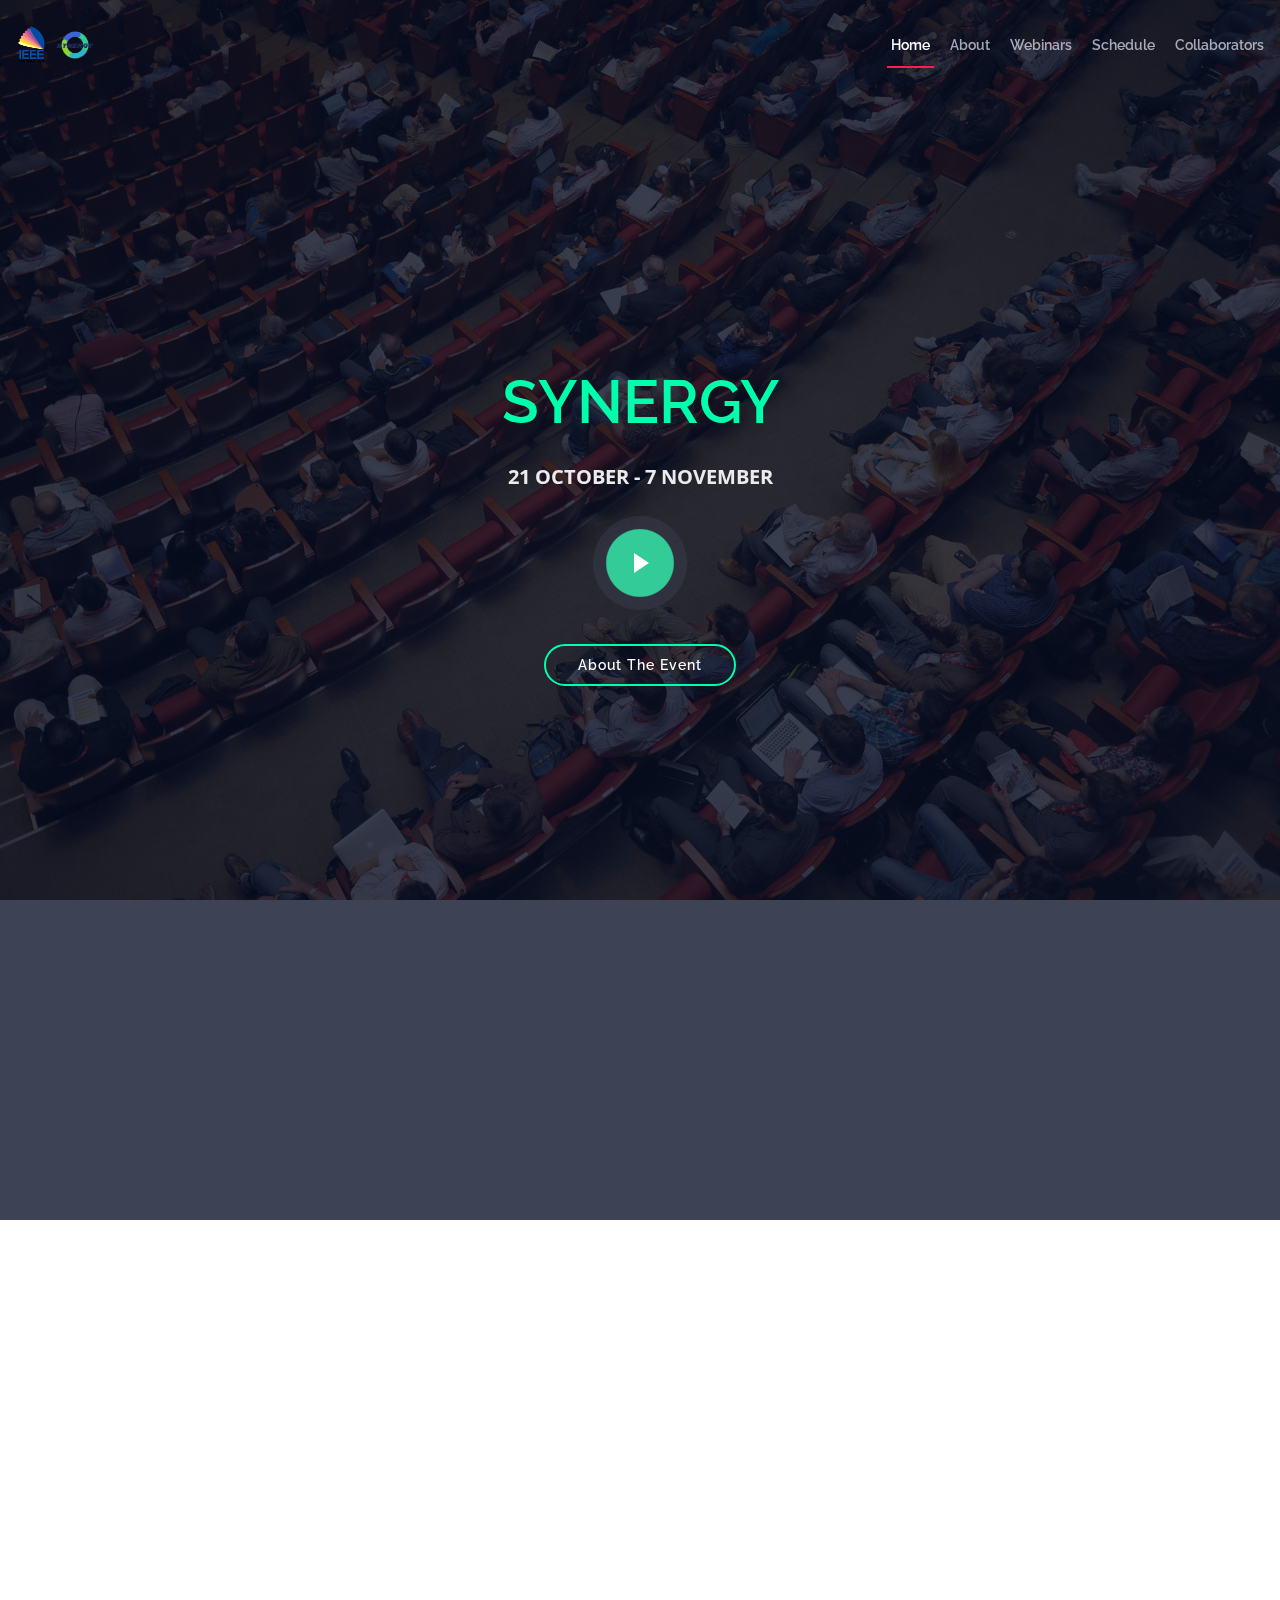
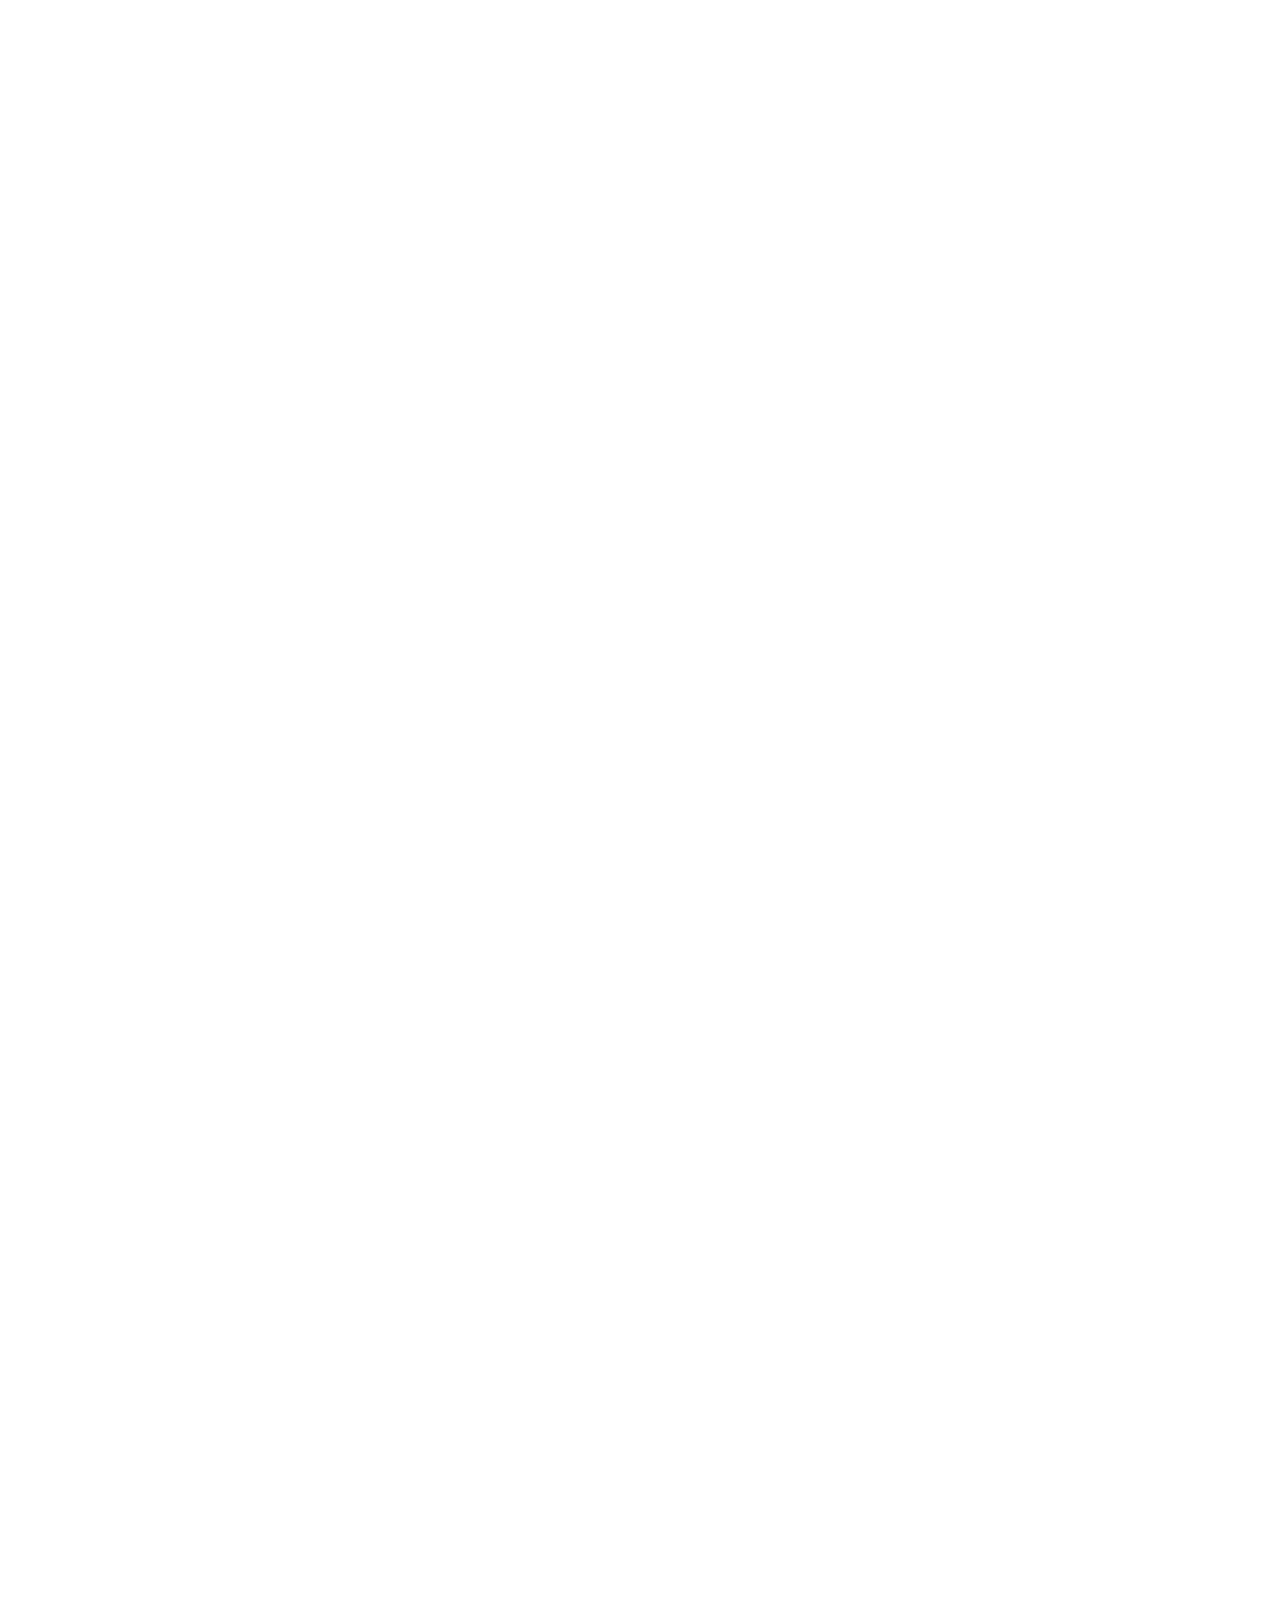
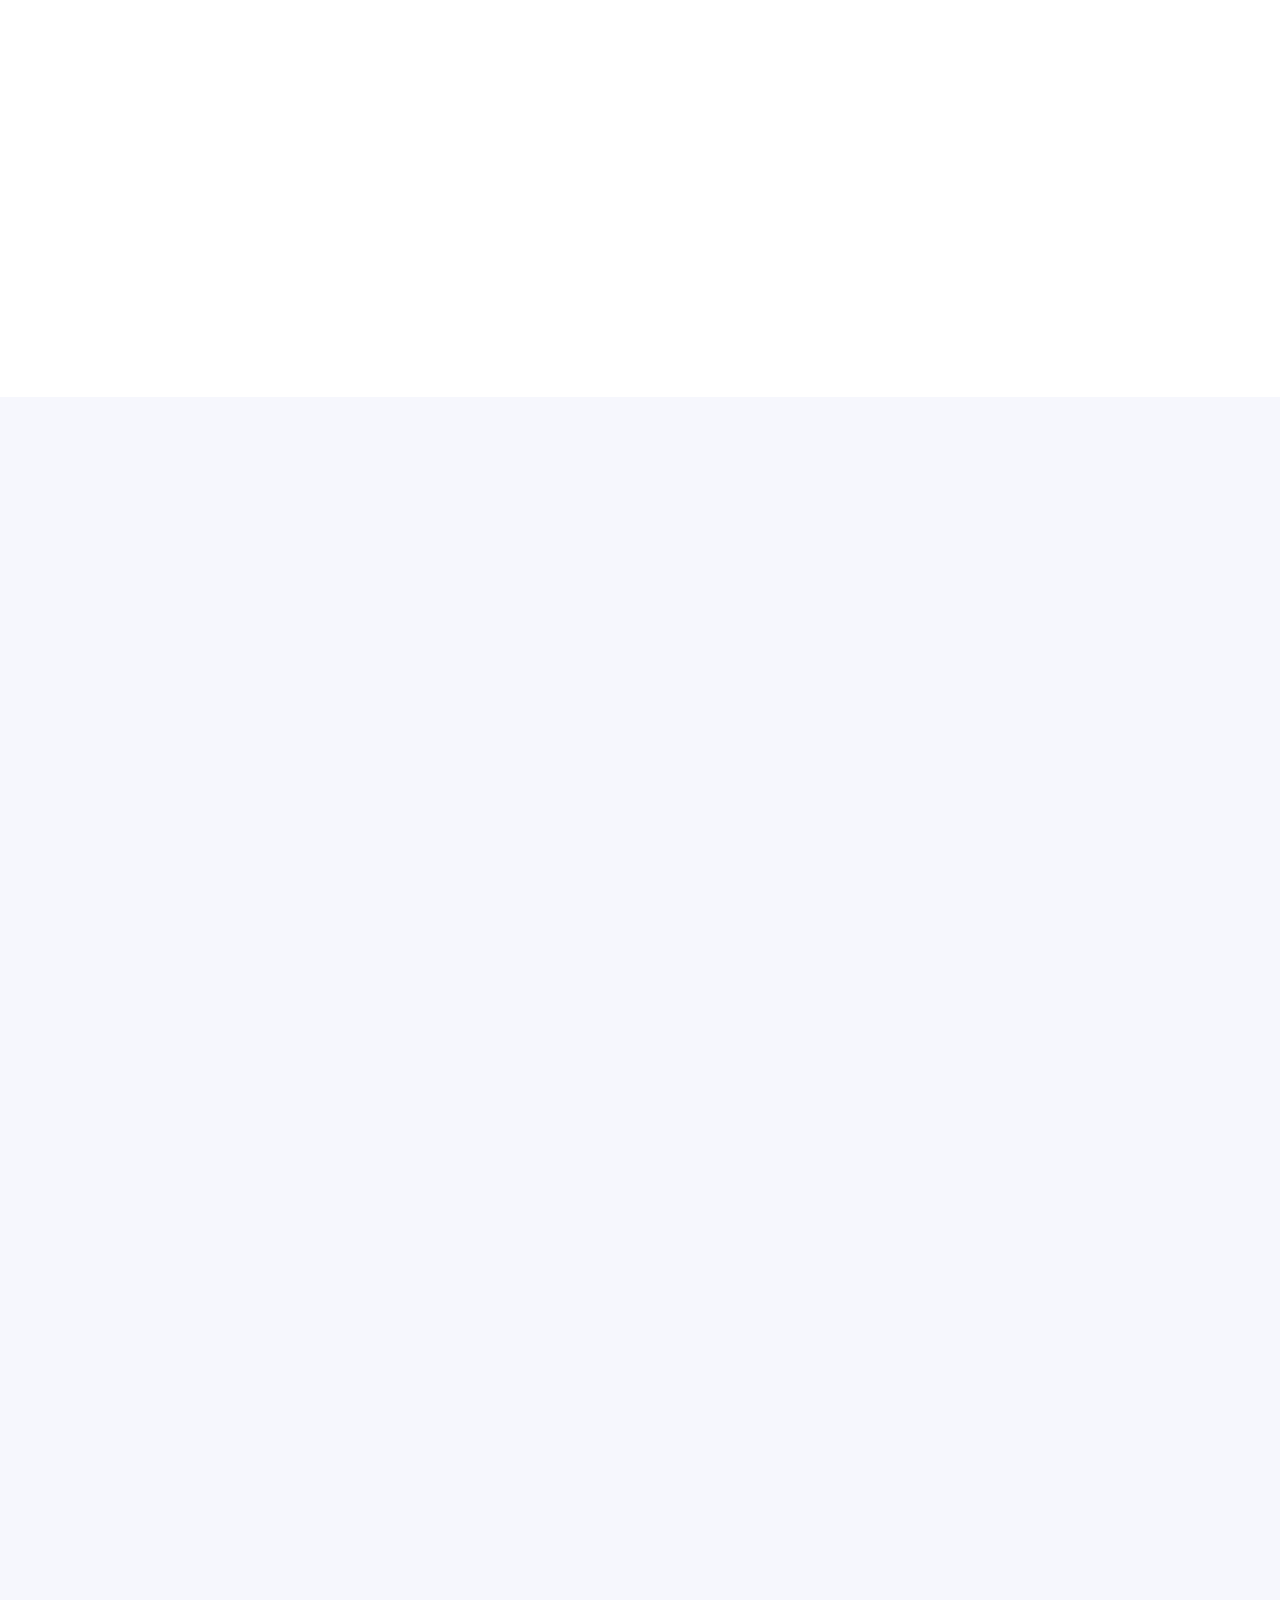
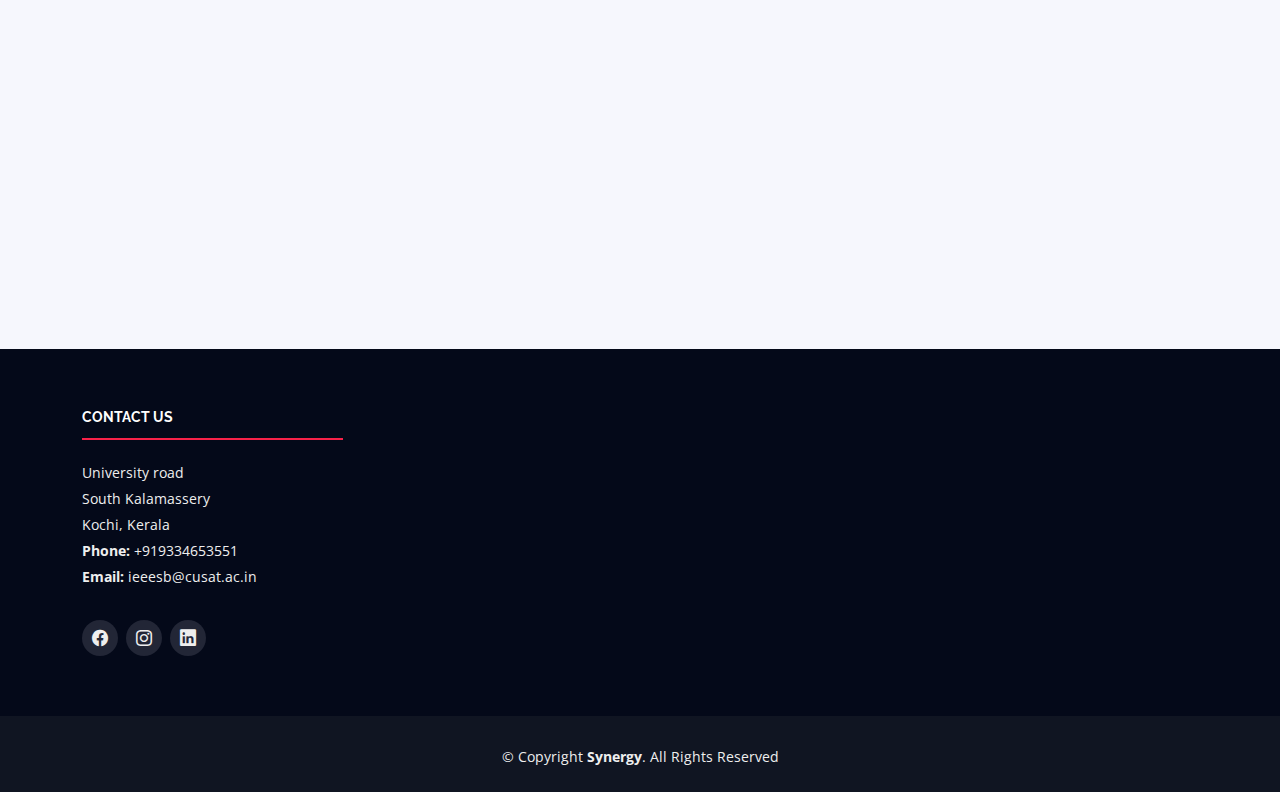
==== index.html @ f8112ae9 "Fav" ====
<!DOCTYPE html>
<html lang="en">

<head>
  <meta charset="utf-8">
  <meta content="width=device-width, initial-scale=1.0" name="viewport">

  <title>Synergy</title>
  <meta content="" name="description">
  <meta content="" name="keywords">

  <!-- Favicons -->
  <link href="assets/img/favicon.png" rel="icon">
  <link href="assets/img/apple-touch-icon.png" rel="apple-touch-icon">

  <!-- Google Fonts -->
  <link href="https://fonts.googleapis.com/css?family=Open+Sans:300,300i,400,400i,700,700i|Raleway:300,400,500,700,800" rel="stylesheet">

  <!-- Vendor CSS Files -->
  <link href="assets/vendor/aos/aos.css" rel="stylesheet">
  <link href="assets/vendor/bootstrap/css/bootstrap.min.css" rel="stylesheet">
  <link href="assets/vendor/bootstrap-icons/bootstrap-icons.css" rel="stylesheet">
  <link href="assets/vendor/glightbox/css/glightbox.min.css" rel="stylesheet">
  <link href="assets/vendor/swiper/swiper-bundle.min.css" rel="stylesheet">

  <!-- Template Main CSS File -->
  <link href="assets/css/style.css" rel="stylesheet">

  <!-- =======================================================
  * Template Name: TheEvent - v4.5.0
  * Template URL: https://bootstrapmade.com/theevent-conference-event-bootstrap-template/
  * Author: BootstrapMade.com
  * License: https://bootstrapmade.com/license/
  ======================================================== -->
</head>

<body>

  <!-- ======= Header ======= -->
  <header id="header" class="d-flex align-items-center ">
    <div class="container-fluid container-xxl d-flex align-items-center">

      <div id="logo" class="me-auto">
        <!-- Uncomment below if you prefer to use a text logo -->
        <!-- <h1><a href="index.html">The<span>Event</span></a></h1>-->
        <a href="index.html" class="scrollto"><img src="assets/img/IEEE black.png" alt="" title=""></a>
        <a href="index.html" class="scrollto"><img src="assets/img/logo.png" alt="" title=""></a>
      </div>

      <nav id="navbar" class="navbar order-last order-lg-0">
        <ul>
          <li><a class="nav-link scrollto active" href="#hero">Home</a></li>
          <li><a class="nav-link scrollto" href="#about">About</a></li>
          <li><a class="nav-link scrollto" href="#speakers">Webinars</a></li>
          <li><a class="nav-link scrollto" href="#schedule">Schedule</a></li>
          <!-- <li><a class="nav-link scrollto" href="#venue">Venue</a></li>
          <li><a class="nav-link scrollto" href="#hotels">Hotels</a></li>
          <li><a class="nav-link scrollto" href="#gallery">Gallery</a></li> -->
          <li><a class="nav-link scrollto" href="#supporters">Collaborators</a></li>
          <!-- <li class="dropdown"><a href="#"><span>Drop Down</span> <i class="bi bi-chevron-down"></i></a>
          <ul>
            <li><a href="#">Drop Down 1</a></li>
            <li class="dropdown"><a href="#"><span>Deep Drop Down</span> <i class="bi bi-chevron-right"></i></a>
              <ul>
                <li><a href="#">Deep Drop Down 1</a></li>
                <li><a href="#">Deep Drop Down 2</a></li>
                <li><a href="#">Deep Drop Down 3</a></li>
                <li><a href="#">Deep Drop Down 4</a></li>
                <li><a href="#">Deep Drop Down 5</a></li>
              </ul>
            </li>
            <li><a href="#">Drop Down 2</a></li>
            <li><a href="#">Drop Down 3</a></li>
            <li><a href="#">Drop Down 4</a></li>
          </ul>
        </li> -->
          
        </ul>
        <i class="bi bi-list mobile-nav-toggle"></i>
      </nav><!-- .navbar -->
     

    </div>
  </header><!-- End Header -->

  <!-- ======= Hero Section ======= -->
  <section id="hero">
    <div class="hero-container" data-aos="zoom-in" data-aos-delay="100">
      <h1 class="mb-4 pb-0"><br><span>Synergy</span> </h1>
      <p class="mb-4 pb-0">21 OCTOBER - 7 NOVEMBER</p>
      <a href="https://www.youtube.com/watch?v=xhb_-mJmhBE" class="glightbox play-btn mb-4"></a>
      <a href="#about" class="about-btn scrollto">About The Event</a>
    </div>
  </section><!-- End Hero Section -->

  <main id="main">

    <!-- ======= About Section ======= -->
    <section id="about">
      <div class="container" data-aos="fade-up">
        <div class="row">
          <div class="col-lg-6">
            <h2>About The Event</h2>
            <p>SYNERGY, The very first flagship event of IEEE CUSAT SB,  is a concept that rises from the combined value and performance of teamwork.SYNERGY is a two-week long event, which includes workshop, webinars and competitions that uphold the values of IEEE. It will enable participants to showcase their talents, improving technical skills, enlarge awareness about career opportunities, booming sectors, interactive sessions with an illustrious panel of speakers and many other things which bring light to new possibilities and craft their ideas.</p>
          </div>
         <!--  <div class="col-lg-3">
            <h3>Where</h3>
            <p>Downtown Conference Center, New York</p>
          </div>
          <div class="col-lg-3">
            <h3>When</h3>
            <p>15-31 December</p>
          </div> -->
        </div>
      </div>
    </section><!-- End About Section -->

    <!-- ======= WEBINAR SECTION ======= -->
    <section id="speakers">
      <div class="container" data-aos="fade-up">
        <div class="section-header">
          <h2>Webinars</h2>
          <p></p>
        </div>

        <div class="row">
          <div class="col-lg-4 col-md-6">
            <div class="speaker" data-aos="fade-up" data-aos-delay="100">
              <img src="assets/img/Webinars/nft.jpg" alt="Speaker 1" class="img-fluid">
              <div class="details">
                <h3><a href="speaker-details.html">Demistifying NFT</a></h3>
                <p>Register now</p>
                <div class="social">
                  <a href="https://cs-events.ieeecusatsb.in/nft"><i class="bi bi-box-arrow-up-right"></i></a>
                </div>
              </div>
            </div>
          </div>
          <div class="col-lg-4 col-md-6">
            <div class="speaker" data-aos="fade-up" data-aos-delay="200">
              <img src="assets/img/Webinars/Comingsoon.jpg" alt="Speaker 2" class="img-fluid">
              <div class="details">
                <h3><a href="speaker-details.html">Webinar</a></h3>
                <p>Register now</p>
                <div class="social">
                  <a href=""><i class="bi bi-box-arrow-up-right"></i></a></div>
              </div>
            </div>
          </div>
          <div class="col-lg-4 col-md-6">
            <div class="speaker" data-aos="fade-up" data-aos-delay="300">
              <img src="assets/img/Webinars/Comingsoon.jpg" alt="Speaker 3" class="img-fluid">
              <div class="details">
                <h3><a href="speaker-details.html">Webinar</a></h3>
                <p>Register now</p>
                <div class="social">
                  <a href=""><i class="bi bi-box-arrow-up-right"></i></a>
                </div>
              </div>
            </div>
          </div>
          <div class="col-lg-4 col-md-6">
            <div class="speaker" data-aos="fade-up" data-aos-delay="100">
              <img src="assets/img/Webinars/Comingsoon.jpg" alt="Speaker 4" class="img-fluid">
              <div class="details">
                <h3><a href="speaker-details.html">Webinar</a></h3>
                <p>Register now</p>
                <div class="social">
                  <a href=""><i class="bi bi-box-arrow-up-right"></i></a>
                </div>
              </div>
            </div>
          </div>
          <div class="col-lg-4 col-md-6">
            <div class="speaker" data-aos="fade-up" data-aos-delay="200">
              <img src="assets/img/Webinars/Comingsoon.jpg" alt="Speaker 5" class="img-fluid">
              <div class="details">
                <h3><a href="speaker-details.html">Webinar</a></h3>
                <p>Register now</p>
                <div class="social">
                  <a href=""><i class="bi bi-box-arrow-up-right"></i></a>
                </div>
              </div>
            </div>
          </div>
          <div class="col-lg-4 col-md-6">
            <div class="speaker" data-aos="fade-up" data-aos-delay="300">
              <img src="assets/img/Webinars/Comingsoon.jpg" alt="Speaker 6" class="img-fluid">
              <div class="details">
                <h3><a href="speaker-details.html">Webinar</a></h3>
                <p>Register now</p>
                <div class="social">
                  <a href=""><i class="bi bi-box-arrow-up-right"></i></a>
                </div>
              </div>
            </div>
          </div>
          <div class="col-lg-4 col-md-6">
            <div class="speaker" data-aos="fade-up" data-aos-delay="300">
              <img src="assets/img/Webinars/Comingsoon.jpg" alt="Speaker 3" class="img-fluid">
              <div class="details">
                <h3><a href="speaker-details.html">Webinar</a></h3>
                <p>Register now</p>
                <div class="social">
                  <a href=""><i class="bi bi-box-arrow-up-right"></i></a>
                </div>
              </div>
            </div>
          </div>
          <div class="col-lg-4 col-md-6">
            <div class="speaker" data-aos="fade-up" data-aos-delay="300">
              <img src="assets/img/Webinars/Comingsoon.jpg" alt="Speaker 3" class="img-fluid">
              <div class="details">
                <h3><a href="speaker-details.html">Webinar</a></h3>
                <p>Register now</p>
                <div class="social">
                  <a href=""><i class="bi bi-box-arrow-up-right"></i></a>
                </div>
              </div>
            </div>
          </div>
          <div class="col-lg-4 col-md-6">
            <div class="speaker" data-aos="fade-up" data-aos-delay="300">
              <img src="assets/img/Webinars/Comingsoon.jpg" alt="Speaker 3" class="img-fluid">
              <div class="details">
                <h3><a href="speaker-details.html">Webinar</a></h3>
                <p>Register now</p>
                <div class="social">
                  <a href=""><i class="bi bi-box-arrow-up-right"></i></a>
                </div>
              </div>
            </div>
          </div>
        </div>
      </div>


    </section><!-- End Speakers Section -->

    <!-- ======= COMPETITIONS SECTION ======= -->
    <section id="speakers">
      <div class="container" data-aos="fade-up">
        <div class="section-header">
          <h2>Competitions</h2>
          <p></p>
        </div>

        <div class="row">
          <div class="col-lg-4 col-md-6">
            <div class="speaker" data-aos="fade-up" data-aos-delay="100">
              <img src="assets/img/Competitions/Comingsoon.jpg" alt="Speaker 1" class="img-fluid">
              <div class="details">
                <h3><a href="speaker-details.html">Competition</a></h3>
                <p>Register now</p>
                <div class="social">
                  <a href=""><i class="bi bi-box-arrow-up-right"></i></a>
                </div>
              </div>
            </div>
          </div>
          <div class="col-lg-4 col-md-6">
            <div class="speaker" data-aos="fade-up" data-aos-delay="200">
              <img src="assets/img/Competitions/Comingsoon.jpg" alt="Speaker 2" class="img-fluid">
              <div class="details">
                <h3><a href="speaker-details.html">Competition</a></h3>
                <p>Register now</p>
                <div class="social">
                  <a href=""><i class="bi bi-box-arrow-up-right"></i></a>
                </div>
              </div>
            </div>
          </div>
          <div class="col-lg-4 col-md-6">
            <div class="speaker" data-aos="fade-up" data-aos-delay="300">
              <img src="assets/img/Competitions/Comingsoon.jpg" alt="Speaker 3" class="img-fluid">
              <div class="details">
                <h3><a href="speaker-details.html">Competition</a></h3>
                <p>Register now</p>
                <div class="social">
                  <a href=""><i class="bi bi-box-arrow-up-right"></i></a>
                </div>
              </div>
            </div>
          </div>
          <div class="col-lg-4 col-md-6">
            <div class="speaker" data-aos="fade-up" data-aos-delay="100">
              <img src="assets/img/Competitions/Comingsoon.jpg" alt="Speaker 4" class="img-fluid">
              <div class="details">
                <h3><a href="speaker-details.html">Competition</a></h3>
                <p>Register now</p>
                <div class="social">
                  <a href=""><i class="bi bi-box-arrow-up-right"></i></a>
                </div>
              </div>
            </div>
          </div>
          <div class="col-lg-4 col-md-6">
            <div class="speaker" data-aos="fade-up" data-aos-delay="200">
              <img src="assets/img/Competitions/Comingsoon.jpg" alt="Speaker 5" class="img-fluid">
              <div class="details">
                <h3><a href="speaker-details.html">Competition</a></h3>
                <p>Register now</p>
                <div class="social">
                  <a href=""><i class="bi bi-box-arrow-up-right"></i></a>
                </div>
              </div>
            </div>
          </div>          
        </div>
      </div>

    </section><!-- End Speakers Section -->

    <!-- ======= Schedule Section ======= -->
    <section id="schedule" class="section-with-bg">
      <div class="container" data-aos="fade-up">
        <div class="section-header">
          <h2>Event Schedule</h2>
          <p>Here is our event schedule</p>
        </div>

        <ul class="nav nav-tabs" role="tablist" data-aos="fade-up" data-aos-delay="100">
          <li class="nav-item">
            <a class="nav-link active" href="#day-1" role="tab" data-bs-toggle="tab">21-26th</a>
          </li>
          <li class="nav-item">
            <a class="nav-link" href="#day-2" role="tab" data-bs-toggle="tab">26-1st</a>
          </li>
          <li class="nav-item">
            <a class="nav-link" href="#day-3" role="tab" data-bs-toggle="tab">1-7th</a>
          </li>
        </ul>

        <h3 class="sub-heading"></h3>

        <div class="tab-content row justify-content-center" data-aos="fade-up" data-aos-delay="200">

          <!-- Schdule Day 1 -->
          <div role="tabpanel" class="col-lg-9 tab-pane fade show active" id="day-1">

            <div class="row schedule-item">
              <div class="col-md-2"><date>21st Oct</date></div>
              <div class="col-md-10">
                <h4>Inaugration</h4>
                <p>Inaugral function followed by exciting events until 7th November</p>
              </div>
            </div>

            <div class="row schedule-item">
              <div class="col-md-2"><date>23rd Oct</date> <br> <time>10:00 AM</time></div>
              <div class="col-md-10">               
                <h4>Demistifying NFT</h4>
                <p>Explore the world of NFT,Market and sell your next artwork and learn about the technology behind it.</p>
              </div>
            </div>

            <div class="row schedule-item">
              <div class="col-md-2"><time>11:00 AM</time></div>
              <div class="col-md-10">                
                <h4>Et voluptatem iusto dicta nobis. <span>Hubert Hirthe</span></h4>
                <p>Maiores dignissimos neque qui cum accusantium ut sit sint inventore.</p>
              </div>
            </div>

            <div class="row schedule-item">
              <div class="col-md-2"><time>12:00 AM</time></div>
              <div class="col-md-10">
                <h4>Explicabo et rerum quis et ut ea. <span>Cole Emmerich</span></h4>
                <p>Veniam accusantium laborum nihil eos eaque accusantium aspernatur.</p>
              </div>
            </div>

            <div class="row schedule-item">
              <div class="col-md-2"><time>02:00 PM</time></div>
              <div class="col-md-10">
                <h4>Qui non qui vel amet culpa sequi. <span>Jack Christiansen</span></h4>
                <p>Nam ex distinctio voluptatem doloremque suscipit iusto.</p>
              </div>
            </div>

            <div class="row schedule-item">
              <div class="col-md-2"><time>03:00 PM</time></div>
              <div class="col-md-10">
                <h4>Quos ratione neque expedita asperiores. <span>Alejandrin Littel</span></h4>
                <p>Eligendi quo eveniet est nobis et ad temporibus odio quo.</p>
              </div>
            </div>

            <div class="row schedule-item">
              <div class="col-md-2"><time>04:00 PM</time></div>
              <div class="col-md-10">
                <h4>Quo qui praesentium nesciunt <span>Willow Trantow</span></h4>
                <p>Voluptatem et alias dolorum est aut sit enim neque veritatis.</p>
              </div>
            </div>

          </div>
          <!-- End Schdule Day 1 -->

          <!-- Schdule Day 2 -->
          <div role="tabpanel" class="col-lg-9  tab-pane fade" id="day-2">

            <div class="row schedule-item">
              <div class="col-md-2"><time>10:00 AM</time></div>
              <div class="col-md-10">
                <h4>Libero corrupti explicabo itaque. <span>Brenden Legros</span></h4>
                <p>Facere provident incidunt quos voluptas.</p>
              </div>
            </div>

            <div class="row schedule-item">
              <div class="col-md-2"><time>11:00 AM</time></div>
              <div class="col-md-10">
                <h4>Et voluptatem iusto dicta nobis. <span>Hubert Hirthe</span></h4>
                <p>Maiores dignissimos neque qui cum accusantium ut sit sint inventore.</p>
              </div>
            </div>

            <div class="row schedule-item">
              <div class="col-md-2"><time>12:00 AM</time></div>
              <div class="col-md-10">
                <h4>Explicabo et rerum quis et ut ea. <span>Cole Emmerich</span></h4>
                <p>Veniam accusantium laborum nihil eos eaque accusantium aspernatur.</p>
              </div>
            </div>

            <div class="row schedule-item">
              <div class="col-md-2"><time>02:00 PM</time></div>
              <div class="col-md-10">
                <h4>Qui non qui vel amet culpa sequi. <span>Jack Christiansen</span></h4>
                <p>Nam ex distinctio voluptatem doloremque suscipit iusto.</p>
              </div>
            </div>

            <div class="row schedule-item">
              <div class="col-md-2"><time>03:00 PM</time></div>
              <div class="col-md-10">
                <h4>Quos ratione neque expedita asperiores. <span>Alejandrin Littel</span></h4>
                <p>Eligendi quo eveniet est nobis et ad temporibus odio quo.</p>
              </div>
            </div>

            <div class="row schedule-item">
              <div class="col-md-2"><time>04:00 PM</time></div>
              <div class="col-md-10">
                <h4>Quo qui praesentium nesciunt <span>Willow Trantow</span></h4>
                <p>Voluptatem et alias dolorum est aut sit enim neque veritatis.</p>
              </div>
            </div>

          </div>
          <!-- End Schdule Day 2 -->

          <!-- Schdule Day 3 -->
          <div role="tabpanel" class="col-lg-9  tab-pane fade" id="day-3">

            <div class="row schedule-item">
              <div class="col-md-2"><time>10:00 AM</time></div>
              <div class="col-md-10">
                <h4>Et voluptatem iusto dicta nobis. <span>Hubert Hirthe</span></h4>
                <p>Maiores dignissimos neque qui cum accusantium ut sit sint inventore.</p>
              </div>
            </div>

            <div class="row schedule-item">
              <div class="col-md-2"><time>11:00 AM</time></div>
              <div class="col-md-10">
                <h4>Explicabo et rerum quis et ut ea. <span>Cole Emmerich</span></h4>
                <p>Veniam accusantium laborum nihil eos eaque accusantium aspernatur.</p>
              </div>
            </div>

            <div class="row schedule-item">
              <div class="col-md-2"><time>12:00 AM</time></div>
              <div class="col-md-10">
                <h4>Libero corrupti explicabo itaque. <span>Brenden Legros</span></h4>
                <p>Facere provident incidunt quos voluptas.</p>
              </div>
            </div>

            <div class="row schedule-item">
              <div class="col-md-2"><time>02:00 PM</time></div>
              <div class="col-md-10">
                <h4>Qui non qui vel amet culpa sequi. <span>Jack Christiansen</span></h4>
                <p>Nam ex distinctio voluptatem doloremque suscipit iusto.</p>
              </div>
            </div>

            <div class="row schedule-item">
              <div class="col-md-2"><time>03:00 PM</time></div>
              <div class="col-md-10">
                <h4>Quos ratione neque expedita asperiores. <span>Alejandrin Littel</span></h4>
                <p>Eligendi quo eveniet est nobis et ad temporibus odio quo.</p>
              </div>
            </div>

            <div class="row schedule-item">
              <div class="col-md-2"><time>04:00 PM</time></div>
              <div class="col-md-10">
                <h4>Quo qui praesentium nesciunt <span>Willow Trantow</span></h4>
                <p>Voluptatem et alias dolorum est aut sit enim neque veritatis.</p>
              </div>
            </div>

          </div>
          <!-- End Schdule Day 2 -->

        </div>

      </div>

    </section><!-- End Schedule Section -->

    <!-- ======= Venue Section ======= -->
    <!-- <section id="venue">

      <div class="container-fluid" data-aos="fade-up">

        <div class="section-header">
          <h2>Event Venue</h2>
          <p>Event venue location info and gallery</p>
        </div>

        <div class="row g-0">
          <div class="col-lg-6 venue-map">
            <iframe src="https://www.google.com/maps/embed?pb=!1m14!1m8!1m3!1d12097.433213460943!2d-74.0062269!3d40.7101282!3m2!1i1024!2i768!4f13.1!3m3!1m2!1s0x0%3A0xb89d1fe6bc499443!2sDowntown+Conference+Center!5e0!3m2!1smk!2sbg!4v1539943755621" frameborder="0" style="border:0" allowfullscreen></iframe>
          </div>

          <div class="col-lg-6 venue-info">
            <div class="row justify-content-center">
              <div class="col-11 col-lg-8 position-relative">
                <h3>Downtown Conference Center, New York</h3>
                <p>Iste nobis eum sapiente sunt enim dolores labore accusantium autem. Cumque beatae ipsam. Est quae sit qui voluptatem corporis velit. Qui maxime accusamus possimus. Consequatur sequi et ea suscipit enim nesciunt quia velit.</p>
              </div>
            </div>
          </div>
        </div>

      </div>

      <div class="container-fluid venue-gallery-container" data-aos="fade-up" data-aos-delay="100">
        <div class="row g-0">

          <div class="col-lg-3 col-md-4">
            <div class="venue-gallery">
              <a href="assets/img/venue-gallery/1.jpg" class="glightbox" data-gall="venue-gallery">
                <img src="assets/img/venue-gallery/1.jpg" alt="" class="img-fluid">
              </a>
            </div>
          </div>

          <div class="col-lg-3 col-md-4">
            <div class="venue-gallery">
              <a href="assets/img/venue-gallery/2.jpg" class="glightbox" data-gall="venue-gallery">
                <img src="assets/img/venue-gallery/2.jpg" alt="" class="img-fluid">
              </a>
            </div>
          </div>

          <div class="col-lg-3 col-md-4">
            <div class="venue-gallery">
              <a href="assets/img/venue-gallery/3.jpg" class="glightbox" data-gall="venue-gallery">
                <img src="assets/img/venue-gallery/3.jpg" alt="" class="img-fluid">
              </a>
            </div>
          </div>

          <div class="col-lg-3 col-md-4">
            <div class="venue-gallery">
              <a href="assets/img/venue-gallery/4.jpg" class="glightbox" data-gall="venue-gallery">
                <img src="assets/img/venue-gallery/4.jpg" alt="" class="img-fluid">
              </a>
            </div>
          </div>

          <div class="col-lg-3 col-md-4">
            <div class="venue-gallery">
              <a href="assets/img/venue-gallery/5.jpg" class="glightbox" data-gall="venue-gallery">
                <img src="assets/img/venue-gallery/5.jpg" alt="" class="img-fluid">
              </a>
            </div>
          </div>

          <div class="col-lg-3 col-md-4">
            <div class="venue-gallery">
              <a href="assets/img/venue-gallery/6.jpg" class="glightbox" data-gall="venue-gallery">
                <img src="assets/img/venue-gallery/6.jpg" alt="" class="img-fluid">
              </a>
            </div>
          </div>

          <div class="col-lg-3 col-md-4">
            <div class="venue-gallery">
              <a href="assets/img/venue-gallery/7.jpg" class="glightbox" data-gall="venue-gallery">
                <img src="assets/img/venue-gallery/7.jpg" alt="" class="img-fluid">
              </a>
            </div>
          </div>

          <div class="col-lg-3 col-md-4">
            <div class="venue-gallery">
              <a href="assets/img/venue-gallery/8.jpg" class="glightbox" data-gall="venue-gallery">
                <img src="assets/img/venue-gallery/8.jpg" alt="" class="img-fluid">
              </a>
            </div>
          </div>

        </div>
      </div>

    </section> --> <!-- End Venue Section -->

    <!-- ======= Hotels Section ======= -->
    <!-- <section id="hotels" class="section-with-bg">

      <div class="container" data-aos="fade-up">
        <div class="section-header">
          <h2>Hotels</h2>
          <p>Her are some nearby hotels</p>
        </div>

        <div class="row" data-aos="fade-up" data-aos-delay="100">

          <div class="col-lg-4 col-md-6">
            <div class="hotel">
              <div class="hotel-img">
                <img src="assets/img/hotels/1.jpg" alt="Hotel 1" class="img-fluid">
              </div>
              <h3><a href="#">Hotel 1</a></h3>
              <div class="stars">
                <i class="bi bi-star-fill"></i>
                <i class="bi bi-star-fill"></i>
                <i class="bi bi-star-fill"></i>
                <i class="bi bi-star-fill"></i>
                <i class="bi bi-star-fill"></i>
              </div>
              <p>0.4 Mile from the Venue</p>
            </div>
          </div>

          <div class="col-lg-4 col-md-6">
            <div class="hotel">
              <div class="hotel-img">
                <img src="assets/img/hotels/2.jpg" alt="Hotel 2" class="img-fluid">
              </div>
              <h3><a href="#">Hotel 2</a></h3>
              <div class="stars">
                <i class="bi bi-star-fill"></i>
                <i class="bi bi-star-fill"></i>
                <i class="bi bi-star-fill"></i>
                <i class="bi bi-star-fill"></i>
                <i class="bi bi-star-fill-half-full"></i>
              </div>
              <p>0.5 Mile from the Venue</p>
            </div>
          </div>

          <div class="col-lg-4 col-md-6">
            <div class="hotel">
              <div class="hotel-img">
                <img src="assets/img/hotels/3.jpg" alt="Hotel 3" class="img-fluid">
              </div>
              <h3><a href="#">Hotel 3</a></h3>
              <div class="stars">
                <i class="bi bi-star-fill"></i>
                <i class="bi bi-star-fill"></i>
                <i class="bi bi-star-fill"></i>
                <i class="bi bi-star-fill"></i>
              </div>
              <p>0.6 Mile from the Venue</p>
            </div>
          </div>

        </div>
      </div>

    </section> --> <!-- End Hotels Section -->

    <!-- ======= GALLERY ======= -->
    <!-- <section id="gallery">

      <div class="container" data-aos="fade-up">
        <div class="section-header">
          <h2>Gallery</h2>
          <p>Check our gallery from the recent events</p>
        </div>
      </div>

      <div class="gallery-slider swiper">
        <div class="swiper-wrapper align-items-center">
          <div class="swiper-slide"><a href="assets/img/gallery/1.jpg" class="gallery-lightbox"><img src="assets/img/gallery/1.jpg" class="img-fluid" alt=""></a></div>
          <div class="swiper-slide"><a href="assets/img/gallery/2.jpg" class="gallery-lightbox"><img src="assets/img/gallery/2.jpg" class="img-fluid" alt=""></a></div>
          <div class="swiper-slide"><a href="assets/img/gallery/3.jpg" class="gallery-lightbox"><img src="assets/img/gallery/3.jpg" class="img-fluid" alt=""></a></div>
          <div class="swiper-slide"><a href="assets/img/gallery/4.jpg" class="gallery-lightbox"><img src="assets/img/gallery/4.jpg" class="img-fluid" alt=""></a></div>
          <div class="swiper-slide"><a href="assets/img/gallery/5.jpg" class="gallery-lightbox"><img src="assets/img/gallery/5.jpg" class="img-fluid" alt=""></a></div>
          <div class="swiper-slide"><a href="assets/img/gallery/6.jpg" class="gallery-lightbox"><img src="assets/img/gallery/6.jpg" class="img-fluid" alt=""></a></div>
          <div class="swiper-slide"><a href="assets/img/gallery/7.jpg" class="gallery-lightbox"><img src="assets/img/gallery/7.jpg" class="img-fluid" alt=""></a></div>
          <div class="swiper-slide"><a href="assets/img/gallery/8.jpg" class="gallery-lightbox"><img src="assets/img/gallery/8.jpg" class="img-fluid" alt=""></a></div>
        </div>
        <div class="swiper-pagination"></div>
      </div>

    </section> --> <!-- End Gallery Section -->

    <!-- ======= COLLABORATORS ======= -->
    <section id="supporters" class="section-with-bg">

      <div class="container" data-aos="fade-up">
        <div class="section-header">
          <h2>Collaborators</h2>
        </div>

        <div class="row no-gutters supporters-wrap clearfix" data-aos="zoom-in" data-aos-delay="100">

          <div class="col-lg-3 col-md-4 col-xs-6">
            <div class="supporter-logo">
              <img src="assets/img/supporters/1.png" class="img-fluid" alt="">
            </div>
          </div>

          <div class="col-lg-3 col-md-4 col-xs-6">
            <div class="supporter-logo">
              <img src="assets/img/supporters/2.png" class="img-fluid" alt="">
            </div>
          </div>

          <div class="col-lg-3 col-md-4 col-xs-6">
            <div class="supporter-logo">
              <img src="assets/img/supporters/3.png" class="img-fluid" alt="">
            </div>
          </div>

          <div class="col-lg-3 col-md-4 col-xs-6">
            <div class="supporter-logo">
              <img src="assets/img/supporters/4.png" class="img-fluid" alt="">
            </div>
          </div>

          <div class="col-lg-3 col-md-4 col-xs-6">
            <div class="supporter-logo">
              <img src="assets/img/supporters/5.png" class="img-fluid" alt="">
            </div>
          </div>

          <div class="col-lg-3 col-md-4 col-xs-6">
            <div class="supporter-logo">
              <img src="assets/img/supporters/6.png" class="img-fluid" alt="">
            </div>
          </div>

          <div class="col-lg-3 col-md-4 col-xs-6">
            <div class="supporter-logo">
              <img src="assets/img/supporters/7.png" class="img-fluid" alt="">
            </div>
          </div>

          <div class="col-lg-3 col-md-4 col-xs-6">
            <div class="supporter-logo">
              <img src="assets/img/supporters/8.png" class="img-fluid" alt="">
            </div>
          </div>

        </div>

      </div>

    </section><!-- End Sponsors Section -->

      <!-- =======  F.A.Q Section ======= -->
    <!-- <section id="faq">

      <div class="container" data-aos="fade-up">

        <div class="section-header">
          <h2>F.A.Q </h2>
        </div>

        <div class="row justify-content-center" data-aos="fade-up" data-aos-delay="100">
          <div class="col-lg-9">

            <ul class="faq-list">

              <li>
                <div data-bs-toggle="collapse" class="collapsed question" href="#faq1">Non consectetur a erat nam at lectus urna duis? <i class="bi bi-chevron-down icon-show"></i><i class="bi bi-chevron-up icon-close"></i></div>
                <div id="faq1" class="collapse" data-bs-parent=".faq-list">
                  <p>
                    Feugiat pretium nibh ipsum consequat. Tempus iaculis urna id volutpat lacus laoreet non curabitur gravida. Venenatis lectus magna fringilla urna porttitor rhoncus dolor purus non.
                  </p>
                </div>
              </li>

              <li>
                <div data-bs-toggle="collapse" href="#faq2" class="collapsed question">Feugiat scelerisque varius morbi enim nunc faucibus a pellentesque? <i class="bi bi-chevron-down icon-show"></i><i class="bi bi-chevron-up icon-close"></i></div>
                <div id="faq2" class="collapse" data-bs-parent=".faq-list">
                  <p>
                    Dolor sit amet consectetur adipiscing elit pellentesque habitant morbi. Id interdum velit laoreet id donec ultrices. Fringilla phasellus faucibus scelerisque eleifend donec pretium. Est pellentesque elit ullamcorper dignissim. Mauris ultrices eros in cursus turpis massa tincidunt dui.
                  </p>
                </div>
              </li>

              <li>
                <div data-bs-toggle="collapse" href="#faq3" class="collapsed question">Dolor sit amet consectetur adipiscing elit pellentesque habitant morbi? <i class="bi bi-chevron-down icon-show"></i><i class="bi bi-chevron-up icon-close"></i></div>
                <div id="faq3" class="collapse" data-bs-parent=".faq-list">
                  <p>
                    Eleifend mi in nulla posuere sollicitudin aliquam ultrices sagittis orci. Faucibus pulvinar elementum integer enim. Sem nulla pharetra diam sit amet nisl suscipit. Rutrum tellus pellentesque eu tincidunt. Lectus urna duis convallis convallis tellus. Urna molestie at elementum eu facilisis sed odio morbi quis
                  </p>
                </div>
              </li>

              <li>
                <div data-bs-toggle="collapse" href="#faq4" class="collapsed question">Ac odio tempor orci dapibus. Aliquam eleifend mi in nulla? <i class="bi bi-chevron-down icon-show"></i><i class="bi bi-chevron-up icon-close"></i></div>
                <div id="faq4" class="collapse" data-bs-parent=".faq-list">
                  <p>
                    Dolor sit amet consectetur adipiscing elit pellentesque habitant morbi. Id interdum velit laoreet id donec ultrices. Fringilla phasellus faucibus scelerisque eleifend donec pretium. Est pellentesque elit ullamcorper dignissim. Mauris ultrices eros in cursus turpis massa tincidunt dui.
                  </p>
                </div>
              </li>

              <li>
                <div data-bs-toggle="collapse" href="#faq5" class="collapsed question">Tempus quam pellentesque nec nam aliquam sem et tortor consequat? <i class="bi bi-chevron-down icon-show"></i><i class="bi bi-chevron-up icon-close"></i></div>
                <div id="faq5" class="collapse" data-bs-parent=".faq-list">
                  <p>
                    Molestie a iaculis at erat pellentesque adipiscing commodo. Dignissim suspendisse in est ante in. Nunc vel risus commodo viverra maecenas accumsan. Sit amet nisl suscipit adipiscing bibendum est. Purus gravida quis blandit turpis cursus in
                  </p>
                </div>
              </li>

              <li>
                <div data-bs-toggle="collapse" href="#faq6" class="collapsed question">Tortor vitae purus faucibus ornare. Varius vel pharetra vel turpis nunc eget lorem dolor? <i class="bi bi-chevron-down icon-show"></i><i class="bi bi-chevron-up icon-close"></i></div>
                <div id="faq6" class="collapse" data-bs-parent=".faq-list">
                  <p>
                    Laoreet sit amet cursus sit amet dictum sit amet justo. Mauris vitae ultricies leo integer malesuada nunc vel. Tincidunt eget nullam non nisi est sit amet. Turpis nunc eget lorem dolor sed. Ut venenatis tellus in metus vulputate eu scelerisque. Pellentesque diam volutpat commodo sed egestas egestas fringilla phasellus faucibus. Nibh tellus molestie nunc non blandit massa enim nec.
                  </p>
                </div>
              </li>

            </ul>

          </div>
        </div>

      </div>
  
    </section>--><!-- End  F.A.Q Section --> 

    <!-- ======= Subscribe Section ======= -->
    <!-- <section id="subscribe">
      <div class="container" data-aos="zoom-in">
        <div class="section-header">
          <h2>Newsletter</h2>
          <p>Rerum numquam illum recusandae quia mollitia consequatur.</p>
        </div>

        <form method="POST" action="#">
          <div class="row justify-content-center">
            <div class="col-lg-6 col-md-10 d-flex">
              <input type="text" class="form-control" placeholder="Enter your Email">
              <button type="submit" class="ms-2">Subscribe</button>
            </div>
          </div>
        </form>

      </div>
    </section> --> <!-- End Subscribe Section -->

    <!-- ======= Buy Ticket Section ======= -->
    <!-- <section id="buy-tickets" class="section-with-bg">
      <div class="container" data-aos="fade-up">

        <div class="section-header">
          <h2>Buy Tickets</h2>
          <p>Velit consequatur consequatur inventore iste fugit unde omnis eum aut.</p>
        </div>

        <div class="row">
          <div class="col-lg-4" data-aos="fade-up" data-aos-delay="100">
            <div class="card mb-5 mb-lg-0">
              <div class="card-body">
                <h5 class="card-title text-muted text-uppercase text-center">Standard Access</h5>
                <h6 class="card-price text-center">$150</h6>
                <hr>
                <ul class="fa-ul">
                  <li><span class="fa-li"><i class="fa fa-check"></i></span>Regular Seating</li>
                  <li><span class="fa-li"><i class="fa fa-check"></i></span>Coffee Break</li>
                  <li><span class="fa-li"><i class="fa fa-check"></i></span>Custom Badge</li>
                  <li class="text-muted"><span class="fa-li"><i class="fa fa-times"></i></span>Community Access</li>
                  <li class="text-muted"><span class="fa-li"><i class="fa fa-times"></i></span>Workshop Access</li>
                  <li class="text-muted"><span class="fa-li"><i class="fa fa-times"></i></span>After Party</li>
                </ul>
                <hr>
                <div class="text-center">
                  <button type="button" class="btn" data-bs-toggle="modal" data-bs-target="#buy-ticket-modal" data-ticket-type="standard-access">Buy Now</button>
                </div>
              </div>
            </div>
          </div>
          <div class="col-lg-4" data-aos="fade-up" data-aos-delay="200">
            <div class="card mb-5 mb-lg-0">
              <div class="card-body">
                <h5 class="card-title text-muted text-uppercase text-center">Pro Access</h5>
                <h6 class="card-price text-center">$250</h6>
                <hr>
                <ul class="fa-ul">
                  <li><span class="fa-li"><i class="fa fa-check"></i></span>Regular Seating</li>
                  <li><span class="fa-li"><i class="fa fa-check"></i></span>Coffee Break</li>
                  <li><span class="fa-li"><i class="fa fa-check"></i></span>Custom Badge</li>
                  <li><span class="fa-li"><i class="fa fa-check"></i></span>Community Access</li>
                  <li class="text-muted"><span class="fa-li"><i class="fa fa-times"></i></span>Workshop Access</li>
                  <li class="text-muted"><span class="fa-li"><i class="fa fa-times"></i></span>After Party</li>
                </ul>
                <hr>
                <div class="text-center">
                  <button type="button" class="btn" data-bs-toggle="modal" data-bs-target="#buy-ticket-modal" data-ticket-type="pro-access">Buy Now</button>
                </div>
              </div>
            </div>
          </div> -->
          <!-- Pro Tier -->
          <!-- <div class="col-lg-4" data-aos="fade-up" data-aos-delay="300">
            <div class="card">
              <div class="card-body">
                <h5 class="card-title text-muted text-uppercase text-center">Premium Access</h5>
                <h6 class="card-price text-center">$350</h6>
                <hr>
                <ul class="fa-ul">
                  <li><span class="fa-li"><i class="fa fa-check"></i></span>Regular Seating</li>
                  <li><span class="fa-li"><i class="fa fa-check"></i></span>Coffee Break</li>
                  <li><span class="fa-li"><i class="fa fa-check"></i></span>Custom Badge</li>
                  <li><span class="fa-li"><i class="fa fa-check"></i></span>Community Access</li>
                  <li><span class="fa-li"><i class="fa fa-check"></i></span>Workshop Access</li>
                  <li><span class="fa-li"><i class="fa fa-check"></i></span>After Party</li>
                </ul>
                <hr>
                <div class="text-center">
                  <button type="button" class="btn" data-bs-toggle="modal" data-bs-target="#buy-ticket-modal" data-ticket-type="premium-access">Buy Now</button>
                </div>

              </div>
            </div>
          </div>
        </div>

      </div> -->

      <!-- Modal Order Form -->
      <div id="buy-ticket-modal" class="modal fade">
        <div class="modal-dialog" role="document">
          <div class="modal-content">
            <div class="modal-header">
              <h4 class="modal-title">Buy Tickets</h4>
              <button type="button" class="btn-close" data-bs-dismiss="modal" aria-label="Close"></button>
            </div>
            <div class="modal-body">
              <form method="POST" action="#">
                <div class="form-group">
                  <input type="text" class="form-control" name="your-name" placeholder="Your Name">
                </div>
                <div class="form-group mt-3">
                  <input type="text" class="form-control" name="your-email" placeholder="Your Email">
                </div>
                <div class="form-group mt-3">
                  <select id="ticket-type" name="ticket-type" class="form-select">
                    <option value="">-- Select Your Ticket Type --</option>
                    <option value="standard-access">Standard Access</option>
                    <option value="pro-access">Pro Access</option>
                    <option value="premium-access">Premium Access</option>
                  </select>
                </div>
                <div class="text-center mt-3">
                  <button type="submit" class="btn">Buy Now</button>
                </div>
              </form>
            </div>
          </div><!-- /.modal-content -->
        </div><!-- /.modal-dialog -->
      </div><!-- /.modal -->

    </section><!-- End Buy Ticket Section -->

    <!-- ======= Contact Section ======= -->
    <!-- <section id="contact" class="section-bg">

      <div class="container" data-aos="fade-up">

        <div class="section-header">
          <h2>Contact Us</h2>
          <p>Nihil officia ut sint molestiae tenetur.</p>
        </div>

        <div class="row contact-info">

          <div class="col-md-4">
            <div class="contact-address">
              <i class="bi bi-geo-alt"></i>
              <h3>Address</h3>
              <address>A108 Adam Street, NY 535022, USA</address>
            </div>
          </div>

          <div class="col-md-4">
            <div class="contact-phone">
              <i class="bi bi-phone"></i>
              <h3>Phone Number</h3>
              <p><a href="tel:+155895548855">+1 5589 55488 55</a></p>
            </div>
          </div>

          <div class="col-md-4">
            <div class="contact-email">
              <i class="bi bi-envelope"></i>
              <h3>Email</h3>
              <p><a href="mailto:info@example.com">info@example.com</a></p>
            </div>
          </div>

        </div>

       <!-- <div class="form">
          <form action="forms/contact.php" method="post" role="form" class="php-email-form">
            <div class="row">
              <div class="form-group col-md-6">
                <input type="text" name="name" class="form-control" id="name" placeholder="Your Name" required>
              </div>
              <div class="form-group col-md-6 mt-3 mt-md-0">
                <input type="email" class="form-control" name="email" id="email" placeholder="Your Email" required>
              </div>
            </div>
            <div class="form-group mt-3">
              <input type="text" class="form-control" name="subject" id="subject" placeholder="Subject" required>
            </div>
            <div class="form-group mt-3">
              <textarea class="form-control" name="message" rows="5" placeholder="Message" required></textarea>
            </div>
            <div class="my-3">
              <div class="loading">Loading</div>
              <div class="error-message"></div>
              <div class="sent-message">Your message has been sent. Thank you!</div>
            </div>
            <div class="text-center"><button type="submit">Send Message</button></div>
          </form>
        </div>

      </div>
    </section> --> <!-- End Contact Section -->

  </main><!-- End #main -->

  <!-- ======= Footer ======= -->
  <footer id="footer">
    <div class="footer-top">
      <div class="container">
        <div class="row">

          <!-- <div class="col-lg-3 col-md-6 footer-info">
            <img src="assets/img/logo.png" alt="TheEvenet">
            <p>In alias aperiam. Placeat tempore facere. Officiis voluptate ipsam vel eveniet est dolor et totam porro. Perspiciatis ad omnis fugit molestiae recusandae possimus. Aut consectetur id quis. In inventore consequatur ad voluptate cupiditate debitis accusamus repellat cumque.</p>
          </div>

          <div class="col-lg-3 col-md-6 footer-links">
            <h4>Useful Links</h4>
            <ul>
              <li><i class="bi bi-chevron-right"></i> <a href="#">Home</a></li>
              <li><i class="bi bi-chevron-right"></i> <a href="#">About us</a></li>
              <li><i class="bi bi-chevron-right"></i> <a href="#">Services</a></li>
              <li><i class="bi bi-chevron-right"></i> <a href="#">Terms of service</a></li>
              <li><i class="bi bi-chevron-right"></i> <a href="#">Privacy policy</a></li>
            </ul>
          </div>

          <div class="col-lg-3 col-md-6 footer-links">
            <h4>Useful Links</h4>
            <ul>
              <li><i class="bi bi-chevron-right"></i> <a href="#">Home</a></li>
              <li><i class="bi bi-chevron-right"></i> <a href="#">About us</a></li>
              <li><i class="bi bi-chevron-right"></i> <a href="#">Services</a></li>
              <li><i class="bi bi-chevron-right"></i> <a href="#">Terms of service</a></li>
              <li><i class="bi bi-chevron-right"></i> <a href="#">Privacy policy</a></li>
            </ul>
          </div> -->

          <div class="col-lg-3 col-md-6 footer-contact">
            <h4>Contact Us</h4>
            <p>
              University road <br>
              South Kalamassery<br>
              Kochi, Kerala <br>
              <strong>Phone:</strong> +919334653551<br>
              <strong>Email:</strong> ieeesb@cusat.ac.in<br>
            </p>

            <div class="social-links">
              <a href="https://www.facebook.com/ieeecusat" class="facebook"><i class="bi bi-facebook"></i></a>
              <a href="https://www.instagram.com/ieee_cusatsb/" class="instagram"><i class="bi bi-instagram"></i></a>
              <a href="https://www.linkedin.com/company/ieee-cusat-sb/" class="linkedin"><i class="bi bi-linkedin"></i></a>
            </div>

          </div>

        </div>
      </div>
    </div>

    <div class="container">
      <div class="copyright">
        &copy; Copyright <strong>Synergy</strong>. All Rights Reserved
      </div>
      <div class="credits">
        <!--
        All the links in the footer should remain intact.
        You can delete the links only if you purchased the pro version.
        Licensing information: https://bootstrapmade.com/license/
        Purchase the pro version with working PHP/AJAX contact form: https://bootstrapmade.com/buy/?theme=TheEvent
      -->
        
      </div>
    </div>
  </footer><!-- End  Footer -->

  <a href="#" class="back-to-top d-flex align-items-center justify-content-center"><i class="bi bi-arrow-up-short"></i></a>

  <!-- Vendor JS Files -->
  <script src="assets/vendor/aos/aos.js"></script>
  <script src="assets/vendor/bootstrap/js/bootstrap.bundle.min.js"></script>
  <script src="assets/vendor/glightbox/js/glightbox.min.js"></script>
  <script src="assets/vendor/php-email-form/validate.js"></script>
  <script src="assets/vendor/swiper/swiper-bundle.min.js"></script>

  <!-- Template Main JS File -->
  <script src="assets/js/main.js"></script>

</body>

</html>
---- assets/css/style.css ----
/**
* Template Name: TheEvent - v4.5.0
* Template URL: https://bootstrapmade.com/theevent-conference-event-bootstrap-template/
* Author: BootstrapMade.com
* License: https://bootstrapmade.com/license/
*/

/*--------------------------------------------------------------
# General
--------------------------------------------------------------*/
body {
  background: #fff;
  color: #2f3138;
  font-family: "Open Sans", sans-serif;
}

a {
  color: #f82249;
  text-decoration: none;
  transition: 0.5s;
}

a:hover, a:active, a:focus {
  color: #f8234a;
  outline: none;
  text-decoration: none;
}

p {
  padding: 0;
  margin: 0 0 30px 0;
}

h1, h2, h3, h4, h5, h6 {
  font-family: "Raleway", sans-serif;
  font-weight: 400;
  margin: 0 0 20px 0;
  padding: 0;
  color: #0e1b4d;
}

.main-page {
  margin-top: 70px;
}

/* Prelaoder */
#preloader {
  position: fixed;
  left: 0;
  top: 0;
  z-index: 999;
  width: 100%;
  height: 100%;
  overflow: visible;
  background: #fff url("../img/preloader.svg") no-repeat center center;
}

/*--------------------------------------------------------------
# Back to top button
--------------------------------------------------------------*/
.back-to-top {
  position: fixed;
  visibility: hidden;
  opacity: 0;
  right: 15px;
  bottom: 15px;
  z-index: 996;
  background: #f82249;
  width: 40px;
  height: 40px;
  border-radius: 50px;
  transition: all 0.4s;
}
.back-to-top i {
  font-size: 28px;
  color: #fff;
  line-height: 0;
}
.back-to-top:hover {
  background: #f94a6a;
  color: #fff;
}
.back-to-top.active {
  visibility: visible;
  opacity: 1;
}

/* Sections Header
--------------------------------*/
.section-header {
  margin-bottom: 60px;
  position: relative;
  padding-bottom: 20px;
}
.section-header::before {
  content: "";
  position: absolute;
  display: block;
  width: 60px;
  height: 5px;
  background: #f82249;
  bottom: 0;
  left: calc(50% - 25px);
}
.section-header h2 {
  font-size: 36px;
  text-transform: uppercase;
  text-align: center;
  font-weight: 700;
  margin-bottom: 10px;
}
.section-header p {
  text-align: center;
  padding: 0;
  margin: 0;
  font-size: 18px;
  font-weight: 500;
  color: #9195a2;
}

.section-with-bg {
  background-color: #f6f7fd;
}

/*--------------------------------------------------------------
# Header
--------------------------------------------------------------*/
#header {
  height: 90px;
  position: fixed;
  left: 0;
  top: 0;
  right: 0;
  transition: all 0.5s;
  z-index: 997;
}
#header.header-scrolled, #header.header-inner {
  background: rgba(6, 12, 34, 0.98);
  height: 70px;
}
#header #logo h1 {
  font-size: 36px;
  margin: 0;
  font-family: "Raleway", sans-serif;
  font-weight: 700;
  letter-spacing: 3px;
  text-transform: uppercase;
}
#header #logo h1 span {
  color: #f82249;
}
#header #logo h1 a, #header #logo h1 a:hover {
  color: #fff;
}
#header #logo img {
  padding: 0;
  margin: 0;
  max-height: 40px;
}
@media (max-width: 992px) {
  #header #logo img {
    max-height: 30px;
  }
}

/*--------------------------------------------------------------
# Buy Tickets
--------------------------------------------------------------*/
.buy-tickets {
  color: #fff;
  background: #f82249;
  padding: 7px 22px;
  margin: 0 0 0 15px;
  border-radius: 50px;
  border: 2px solid #f82249;
  transition: all ease-in-out 0.3s;
  font-weight: 500;
  line-height: 1;
  font-size: 13px;
  white-space: nowrap;
}
.buy-tickets:hover {
  background: none;
  color: #fff;
}
.buy-tickets:focus {
  color: #fff;
}
@media (max-width: 992px) {
  .buy-tickets {
    margin: 0 15px 0 0;
  }
}

/*--------------------------------------------------------------
# Navigation Menu
--------------------------------------------------------------*/
/**
* Desktop Navigation 
*/
.navbar {
  padding: 0;
}
.navbar ul {
  margin: 0;
  padding: 0;
  display: flex;
  list-style: none;
  align-items: center;
}
.navbar li {
  position: relative;
}
.navbar > ul > li {
  white-space: nowrap;
  padding: 10px 0 10px 12px;
}
.navbar a, .navbar a:focus {
  display: flex;
  align-items: center;
  justify-content: space-between;
  color: rgba(202, 206, 221, 0.8);
  font-family: "Raleway", sans-serif;
  font-weight: 600;
  font-size: 14px;
  white-space: nowrap;
  transition: 0.3s;
  position: relative;
  padding: 6px 4px;
}
.navbar a i, .navbar a:focus i {
  font-size: 12px;
  line-height: 0;
  margin-left: 5px;
}
.navbar > ul > li > a:before {
  content: "";
  position: absolute;
  width: 0;
  height: 2px;
  bottom: -6px;
  left: 0;
  background-color: #f82249;
  visibility: hidden;
  transition: all 0.3s ease-in-out 0s;
}
.navbar a:hover:before, .navbar li:hover > a:before, .navbar .active:before {
  visibility: visible;
  width: 100%;
}
.navbar a:hover, .navbar .active, .navbar .active:focus, .navbar li:hover > a {
  color: #fff;
}
.navbar .dropdown ul {
  display: block;
  position: absolute;
  left: 12px;
  top: calc(100% + 30px);
  margin: 0;
  padding: 10px 0;
  z-index: 99;
  opacity: 0;
  visibility: hidden;
  background: #fff;
  box-shadow: 0px 0px 30px rgba(127, 137, 161, 0.25);
  transition: 0.3s;
}
.navbar .dropdown ul li {
  min-width: 200px;
}
.navbar .dropdown ul a {
  padding: 10px 20px;
  font-size: 14px;
  text-transform: none;
  color: #060c22;
}
.navbar .dropdown ul a i {
  font-size: 12px;
}
.navbar .dropdown ul a:hover, .navbar .dropdown ul .active:hover, .navbar .dropdown ul li:hover > a {
  color: #f82249;
}
.navbar .dropdown:hover > ul {
  opacity: 1;
  top: 100%;
  visibility: visible;
}
.navbar .dropdown .dropdown ul {
  top: 0;
  left: calc(100% - 30px);
  visibility: hidden;
}
.navbar .dropdown .dropdown:hover > ul {
  opacity: 1;
  top: 0;
  left: 100%;
  visibility: visible;
}
@media (max-width: 1366px) {
  .navbar .dropdown .dropdown ul {
    left: -90%;
  }
  .navbar .dropdown .dropdown:hover > ul {
    left: -100%;
  }
}

/**
* Mobile Navigation 
*/
.mobile-nav-toggle {
  color: #fff;
  font-size: 28px;
  cursor: pointer;
  display: none;
  line-height: 0;
  transition: 0.5s;
}

@media (max-width: 991px) {
  .mobile-nav-toggle {
    display: block;
  }

  .navbar ul {
    display: none;
  }
}
.navbar-mobile {
  position: fixed;
  overflow: hidden;
  top: 0;
  right: 0;
  left: 0;
  bottom: 0;
  background: rgba(0, 0, 0, 0.9);
  transition: 0.3s;
  z-index: 999;
}
.navbar-mobile .mobile-nav-toggle {
  position: absolute;
  top: 15px;
  right: 15px;
}
.navbar-mobile ul {
  display: block;
  position: absolute;
  top: 55px;
  right: 15px;
  bottom: 15px;
  left: 15px;
  padding: 10px 0;
  background-color: #fff;
  overflow-y: auto;
  transition: 0.3s;
}
.navbar-mobile > ul > li {
  padding: 0;
}
.navbar-mobile a:hover:before, .navbar-mobile li:hover > a:before, .navbar-mobile .active:before {
  visibility: hidden;
}
.navbar-mobile a, .navbar-mobile a:focus {
  padding: 10px 20px;
  font-size: 15px;
  color: #060c22;
}
.navbar-mobile a:hover, .navbar-mobile .active, .navbar-mobile li:hover > a {
  color: #f82249;
}
.navbar-mobile .getstarted, .navbar-mobile .getstarted:focus {
  margin: 15px;
}
.navbar-mobile .dropdown ul {
  position: static;
  display: none;
  margin: 10px 20px;
  padding: 10px 0;
  z-index: 99;
  opacity: 1;
  visibility: visible;
  background: #fff;
  box-shadow: 0px 0px 30px rgba(127, 137, 161, 0.25);
}
.navbar-mobile .dropdown ul li {
  min-width: 200px;
}
.navbar-mobile .dropdown ul a {
  padding: 10px 20px;
}
.navbar-mobile .dropdown ul a i {
  font-size: 12px;
}
.navbar-mobile .dropdown ul a:hover, .navbar-mobile .dropdown ul .active:hover, .navbar-mobile .dropdown ul li:hover > a {
  color: #f82249;
}
.navbar-mobile .dropdown > .dropdown-active {
  display: block;
}

/*--------------------------------------------------------------
# Hero Section
--------------------------------------------------------------*/
#hero {
  width: 100%;
  height: 100vh;
  background: url(../img/hero-bg.jpg) top center;
  background-size: cover;
  overflow: hidden;
  position: relative;
}
@media (min-width: 1024px) {
  #hero {
    background-attachment: fixed;
  }
}
#hero:before {
  content: "";
  background: rgba(6, 12, 34, 0.8);
  position: absolute;
  bottom: 0;
  top: 0;
  left: 0;
  right: 0;
}
#hero .hero-container {
  position: absolute;
  bottom: 0;
  left: 0;
  top: 90px;
  right: 0;
  display: flex;
  justify-content: center;
  align-items: center;
  flex-direction: column;
  text-align: center;
  padding: 0 15px;
}
@media (max-width: 991px) {
  #hero .hero-container {
    top: 70px;
  }
}
#hero h1 {
  color: #fff;
  font-family: "Raleway", sans-serif;
  font-size: 60px;
  font-weight: 600;
  text-transform: uppercase;
}
#hero h1 span {
  color: #00ffaa;
}
@media (max-width: 991px) {
  #hero h1 {
    font-size: 75px;
  }
}
#hero p {
  color: #ebebeb;
  font-weight: 700;
  font-size: 20px;
}
@media (max-width: 991px) {
  #hero p {
    font-size: 25px;
  }
}
#hero .play-btn {
  width: 94px;
  height: 94px;
  background: radial-gradient(#33cc99 50%, rgba(101, 111, 150, 0.15) 52%);
  border-radius: 50%;
  display: block;
  position: relative;
  overflow: hidden;
}
#hero .play-btn::after {
  content: "";
  position: absolute;
  left: 50%;
  top: 50%;
  transform: translateX(-40%) translateY(-50%);
  width: 0;
  height: 0;
  border-top: 10px solid transparent;
  border-bottom: 10px solid transparent;
  border-left: 15px solid #fff;
  z-index: 100;
  transition: all 400ms cubic-bezier(0.55, 0.055, 0.675, 0.19);
}
#hero .play-btn:before {
  content: "";
  position: absolute;
  width: 120px;
  height: 120px;
  -webkit-animation-delay: 0s;
  animation-delay: 0s;
  -webkit-animation: pulsate-btn 2s;
  animation: pulsate-btn 2s;
  -webkit-animation-direction: forwards;
  animation-direction: forwards;
  -webkit-animation-iteration-count: infinite;
  animation-iteration-count: infinite;
  -webkit-animation-timing-function: steps;
  animation-timing-function: steps;
  opacity: 1;
  border-radius: 50%;
  border: 2px solid rgba(163, 163, 163, 0.4);
  top: -15%;
  left: -15%;
  background: rgba(198, 16, 0, 0);
}
#hero .play-btn:hover::after {
  border-left: 15px solid #00ffaa;
  transform: scale(20);
}
#hero .play-btn:hover::before {
  content: "";
  position: absolute;
  left: 50%;
  top: 50%;
  transform: translateX(-40%) translateY(-50%);
  width: 0;
  height: 0;
  border: none;
  border-top: 10px solid transparent;
  border-bottom: 10px solid transparent;
  border-left: 15px solid #fff;
  z-index: 200;
  -webkit-animation: none;
  animation: none;
  border-radius: 0;
}
#hero .about-btn {
  font-family: "Raleway", sans-serif;
  font-weight: 550;
  font-size: 14px;
  letter-spacing: 1px;
  display: inline-block;
  padding: 12px 32px;
  border-radius: 50px;
  transition: 0.5s;
  line-height: 1;
  margin: 10px;
  color: #fff;
  -webkit-animation-delay: 0.8s;
  animation-delay: 0.8s;
  border: 2px solid #00ffaa;
}
#hero .about-btn:hover {
  background: #00ffaa;
  color: #1f2d5d;
}

@-webkit-keyframes pulsate-btn {
  0% {
    transform: scale(0.6, 0.6);
    opacity: 1;
  }
  100% {
    transform: scale(1, 1);
    opacity: 0;
  }
}

@keyframes pulsate-btn {
  0% {
    transform: scale(0.6, 0.6);
    opacity: 1;
  }
  100% {
    transform: scale(1, 1);
    opacity: 0;
  }
}
/*--------------------------------------------------------------
# About Section
--------------------------------------------------------------*/
#about {
  background: url("../img/about-bg.jpg");
  background-size: cover;
  overflow: hidden;
  position: relative;
  color: #fff;
  padding: 60px 0 40px 0;
}
@media (min-width: 1024px) {
  #about {
    background-attachment: fixed;
  }
}
#about:before {
  content: "";
  background: rgba(13, 20, 41, 0.8);
  position: absolute;
  bottom: 0;
  top: 0;
  left: 0;
  right: 0;
}
#about h2 {
  font-size: 36px;
  font-weight: bold;
  margin-bottom: 10px;
  color: #fff;
}
#about h3 {
  font-size: 18px;
  font-weight: bold;
  text-transform: uppercase;
  margin-bottom: 10px;
  color: #fff;
}
#about p {
  font-size: 14px;
  margin-bottom: 20px;
  color: #fff;
}

/*--------------------------------------------------------------
# Speakers Section
--------------------------------------------------------------*/
#speakers {
  padding: 60px 0 30px 0;
}
#speakers .speaker {
  position: relative;
  overflow: hidden;
  margin-bottom: 30px;
}
#speakers .speaker .details {
  background: rgba(6, 12, 34, 0.76);
  position: absolute;
  left: 0;
  bottom: -40px;
  right: 0;
  text-align: center;
  padding-top: 10px;
  transition: all 300ms cubic-bezier(0.645, 0.045, 0.355, 1);
}
#speakers .speaker .details h3 {
  color: #fff;
  font-size: 22px;
  font-weight: 600;
  margin-bottom: 5px;
}
#speakers .speaker .details p {
  color: #fff;
  font-size: 15px;
  margin-bottom: 10px;
  font-style: italic;
}
#speakers .speaker .details .social {
  height: 40px;
}
#speakers .speaker .details .social i {
  line-height: 0;
  margin: 0 2px;
}
#speakers .speaker .details a {
  color: #fff;
}
#speakers .speaker .details a:hover {
  color: #f82249;
}
#speakers .speaker:hover .details {
  bottom: 0;
}

#speakers-details {
  padding: 60px 0;
}
#speakers-details .details h2 {
  color: #112363;
  font-size: 28px;
  font-weight: 700;
  margin-bottom: 10px;
}
#speakers-details .details .social {
  margin-bottom: 15px;
}
#speakers-details .details .social a {
  background: #e9edfb;
  color: #112363;
  line-height: 1;
  display: inline-block;
  text-align: center;
  border-radius: 50%;
  width: 36px;
  height: 36px;
  display: inline-flex;
  align-items: center;
  justify-content: center;
}
#speakers-details .details .social a:hover {
  background: #f82249;
  color: #fff;
}
#speakers-details .details .social a i {
  font-size: 16px;
  line-height: 0;
}
#speakers-details .details p {
  color: #112363;
  font-size: 15px;
  margin-bottom: 10px;
}

/*--------------------------------------------------------------
# Schedule Section
--------------------------------------------------------------*/
#schedule {
  padding: 60px 0 60px 0;
}
#schedule .nav-tabs {
  text-align: center;
  margin: auto;
  display: block;
  border-bottom: 0;
  margin-bottom: 30px;
}
#schedule .nav-tabs li {
  display: inline-block;
  margin-bottom: 0;
}
#schedule .nav-tabs a {
  border: none;
  border-radius: 50px;
  font-weight: 600;
  background-color: #0e1b4d;
  color: #fff;
  padding: 10px 100px;
}
@media (max-width: 991px) {
  #schedule .nav-tabs a {
    padding: 8px 60px;
  }
}
@media (max-width: 767px) {
  #schedule .nav-tabs a {
    padding: 8px 50px;
  }
}
@media (max-width: 480px) {
  #schedule .nav-tabs a {
    padding: 8px 30px;
  }
}
#schedule .nav-tabs a.active {
  background-color: #f82249;
  color: #fff;
}
#schedule .sub-heading {
  text-align: center;
  font-size: 18px;
  font-style: italic;
  margin: 0 auto 30px auto;
}
@media (min-width: 991px) {
  #schedule .sub-heading {
    width: 75%;
  }
}
#schedule .tab-pane {
  transition: ease-in-out 0.2s;
}
#schedule .schedule-item {
  border-bottom: 1px solid #cad4f6;
  padding-top: 15px;
  padding-bottom: 15px;
  transition: background-color ease-in-out 0.3s;
}
#schedule .schedule-item:hover {
  background-color: #fff;
}
#schedule .schedule-item time {
  padding-bottom: 5px;
  display: inline-block;
}
#schedule .schedule-item .speaker {
  width: 60px;
  height: 60px;
  overflow: hidden;
  border-radius: 50%;
  float: left;
  margin: 0 10px 10px 0;
}
#schedule .schedule-item .speaker img {
  height: 100%;
  transform: translateX(-50%);
  margin-left: 50%;
  transition: all ease-in-out 0.3s;
}
#schedule .schedule-item h4 {
  font-size: 18px;
  font-weight: 600;
  margin-bottom: 5px;
}
#schedule .schedule-item h4 span {
  font-style: italic;
  color: #19328e;
  font-weight: normal;
  font-size: 16px;
}
#schedule .schedule-item p {
  font-style: italic;
  color: #152b79;
  margin-bottom: 0;
}

/*--------------------------------------------------------------
# Venue Section
--------------------------------------------------------------*/
#venue {
  padding: 60px 0;
}
#venue .container-fluid {
  margin-bottom: 3px;
}
#venue .venue-map iframe {
  width: 100%;
  height: 100%;
  min-height: 300px;
}
#venue .venue-info {
  background: url("../img/venue-info-bg.jpg") top center no-repeat;
  background-size: cover;
  position: relative;
  padding-top: 60px;
  padding-bottom: 60px;
}
#venue .venue-info:before {
  content: "";
  background: rgba(13, 20, 41, 0.8);
  position: absolute;
  bottom: 0;
  top: 0;
  left: 0;
  right: 0;
}
#venue .venue-info h3 {
  font-size: 36px;
  font-weight: 700;
  color: #fff;
}
@media (max-width: 574px) {
  #venue .venue-info h3 {
    font-size: 24px;
  }
}
#venue .venue-info p {
  color: #fff;
  margin-bottom: 0;
}
#venue .venue-gallery-container {
  padding-right: 12px;
}
#venue .venue-gallery {
  overflow: hidden;
  border-right: 3px solid #fff;
  border-bottom: 3px solid #fff;
}
#venue .venue-gallery img {
  transition: all ease-in-out 0.4s;
}
#venue .venue-gallery:hover img {
  transform: scale(1.1);
}

/*--------------------------------------------------------------
# Hotels Section
--------------------------------------------------------------*/
#hotels {
  padding: 60px 0;
}
#hotels .hotel {
  border: 1px solid #e0e5fa;
  background: #fff;
  margin-bottom: 30px;
}
#hotels .hotel:hover .hotel-img img {
  transform: scale(1.1);
}
#hotels .hotel-img {
  overflow: hidden;
  margin-bottom: 15px;
}
#hotels .hotel-img img {
  transition: 0.3s ease-in-out;
}
#hotels h3 {
  font-weight: 600;
  font-size: 20px;
  margin-bottom: 5px;
  padding: 0 20px;
}
#hotels a {
  color: #152b79;
}
#hotels a:hover {
  color: #f82249;
}
#hotels .stars {
  padding: 0 20px;
  margin-bottom: 5px;
}
#hotels .stars i {
  color: #ffc31d;
}
#hotels p {
  padding: 0 20px;
  margin-bottom: 20px;
  color: #060c22;
  font-style: italic;
  font-size: 15px;
}

/*--------------------------------------------------------------
# Gallery Section
--------------------------------------------------------------*/
#gallery {
  padding: 60px;
  overflow: hidden;
}
#gallery .swiper-pagination {
  margin-top: 20px;
  position: relative;
}
#gallery .swiper-pagination .swiper-pagination-bullet {
  width: 12px;
  height: 12px;
  background-color: #fff;
  opacity: 1;
  border: 1px solid #f82249;
}
#gallery .swiper-pagination .swiper-pagination-bullet-active {
  background-color: #f82249;
}
#gallery .swiper-slide-active {
  text-align: center;
}
@media (min-width: 992px) {
  #gallery .swiper-wrapper {
    padding: 40px 0;
  }
  #gallery .swiper-slide-active {
    border: 5px solid #f82249;
    padding: 4px;
    background: #fff;
    z-index: 1;
    transform: scale(1.15);
    margin-top: 6px;
  }
}

/*--------------------------------------------------------------
# Sponsors Section
--------------------------------------------------------------*/
#supporters {
  padding: 60px 0;
}
#supporters .supporters-wrap {
  border-top: 1px solid #e0e5fa;
  border-left: 1px solid #e0e5fa;
  margin-bottom: 30px;
}
#supporters .supporter-logo {
  padding: 30px;
  display: flex;
  justify-content: center;
  align-items: center;
  border-right: 1px solid #e0e5fa;
  border-bottom: 1px solid #e0e5fa;
  overflow: hidden;
  background: rgba(255, 255, 255, 0.5);
  height: 160px;
}
#supporters .supporter-logo:hover img {
  transform: scale(1.2);
}
#supporters img {
  transition: all 0.4s ease-in-out;
}

/*--------------------------------------------------------------
# F.A.Q Section
--------------------------------------------------------------*/
#faq {
  padding: 60px 0;
}
#faq .faq-list {
  padding: 0;
  list-style: none;
}
#faq .faq-list li {
  border-bottom: 1px solid #e9eaed;
  margin-bottom: 20px;
  padding-bottom: 20px;
}
#faq .faq-list .question {
  display: block;
  position: relative;
  font-family: #f82249;
  font-size: 18px;
  line-height: 24px;
  font-weight: 400;
  padding-left: 25px;
  cursor: pointer;
  color: #e0072f;
  transition: 0.3s;
}
#faq .faq-list i {
  font-size: 16px;
  position: absolute;
  left: 0;
  top: -2px;
}
#faq .faq-list p {
  margin-bottom: 0;
  padding: 10px 0 0 25px;
}
#faq .faq-list .icon-show {
  display: none;
}
#faq .faq-list .collapsed {
  color: black;
}
#faq .faq-list .collapsed:hover {
  color: #f82249;
}
#faq .faq-list .collapsed .icon-show {
  display: inline-block;
  transition: 0.6s;
}
#faq .faq-list .collapsed .icon-close {
  display: none;
  transition: 0.6s;
}

/*--------------------------------------------------------------
# Subscribe Section
--------------------------------------------------------------*/
#subscribe {
  padding: 60px;
  background: url(../img/subscribe-bg.jpg) center center no-repeat;
  background-size: cover;
  overflow: hidden;
  position: relative;
}
#subscribe:before {
  content: "";
  background: rgba(6, 12, 34, 0.6);
  position: absolute;
  bottom: 0;
  top: 0;
  left: 0;
  right: 0;
}
@media (min-width: 1024px) {
  #subscribe {
    background-attachment: fixed;
  }
}
#subscribe .section-header h2, #subscribe p {
  color: #fff;
}
#subscribe input {
  background: #fff;
  color: #060c22;
  border: 0;
  outline: none;
  margin: 0;
  padding: 9px 20px;
  border-radius: 50px;
  font-size: 14px;
}
@media (min-width: 767px) {
  #subscribe input {
    min-width: 400px;
  }
}
#subscribe button {
  border: 0;
  padding: 9px 25px;
  cursor: pointer;
  background: #f82249;
  color: #fff;
  transition: all 0.3s ease;
  outline: none;
  font-size: 14px;
  border-radius: 50px;
}
#subscribe button:hover {
  background: #e0072f;
}
@media (max-width: 460px) {
  #subscribe button {
    margin-top: 10px;
  }
}

/*--------------------------------------------------------------
# Buy Tickets Section
--------------------------------------------------------------*/
#buy-tickets {
  padding: 60px 0;
}
#buy-tickets .card {
  border: none;
  border-radius: 5px;
  transition: all 0.3s ease-in-out;
  box-shadow: 0 10px 25px 0 rgba(6, 12, 34, 0.1);
}
#buy-tickets .card:hover {
  box-shadow: 0 10px 35px 0 rgba(6, 12, 34, 0.2);
}
#buy-tickets .card hr {
  margin: 25px 0;
}
#buy-tickets .card .card-title {
  margin: 10px 0;
  font-size: 14px;
  letter-spacing: 1px;
  font-weight: bold;
}
#buy-tickets .card .card-price {
  font-size: 48px;
  margin: 0;
}
#buy-tickets .card ul li {
  margin-bottom: 20px;
}
#buy-tickets .card .text-muted {
  opacity: 0.7;
}
#buy-tickets .card .btn {
  font-size: 15px;
  border-radius: 50px;
  padding: 10px 40px;
  transition: all 0.2s;
  background-color: #f82249;
  border: 0;
  color: #fff;
}
#buy-tickets .card .btn:hover {
  background-color: #e0072f;
}
#buy-tickets #buy-ticket-modal input, #buy-tickets #buy-ticket-modal select {
  border-radius: 0;
}
#buy-tickets #buy-ticket-modal .btn {
  font-size: 15px;
  border-radius: 50px;
  padding: 10px 40px;
  transition: all 0.2s;
  background-color: #f82249;
  border: 0;
  color: #fff;
}
#buy-tickets #buy-ticket-modal .btn:hover {
  background-color: #e0072f;
}

/*--------------------------------------------------------------
# Contact Section
--------------------------------------------------------------*/
#contact {
  padding: 60px 0;
}
#contact .contact-info {
  margin-bottom: 20px;
  text-align: center;
}
#contact .contact-info i {
  font-size: 48px;
  display: inline-block;
  margin-bottom: 10px;
  color: #f82249;
}
#contact .contact-info address, #contact .contact-info p {
  margin-bottom: 0;
  color: #112363;
}
#contact .contact-info h3 {
  font-size: 18px;
  margin-bottom: 15px;
  font-weight: bold;
  text-transform: uppercase;
  color: #112363;
}
#contact .contact-info a {
  color: #4869df;
}
#contact .contact-info a:hover {
  color: #f82249;
}
#contact .contact-address, #contact .contact-phone, #contact .contact-email {
  margin-bottom: 20px;
}
@media (min-width: 768px) {
  #contact .contact-address, #contact .contact-phone, #contact .contact-email {
    padding: 20px 0;
  }
}
@media (min-width: 768px) {
  #contact .contact-phone {
    border-left: 1px solid #ddd;
    border-right: 1px solid #ddd;
  }
}
#contact .php-email-form .error-message {
  display: none;
  color: #fff;
  background: #ed3c0d;
  text-align: left;
  padding: 15px;
  font-weight: 600;
}
#contact .php-email-form .error-message br + br {
  margin-top: 25px;
}
#contact .php-email-form .sent-message {
  display: none;
  color: #fff;
  background: #18d26e;
  text-align: center;
  padding: 15px;
  font-weight: 600;
}
#contact .php-email-form .loading {
  display: none;
  background: #fff;
  text-align: center;
  padding: 15px;
}
#contact .php-email-form .loading:before {
  content: "";
  display: inline-block;
  border-radius: 50%;
  width: 24px;
  height: 24px;
  margin: 0 10px -6px 0;
  border: 3px solid #18d26e;
  border-top-color: #eee;
  -webkit-animation: animate-loading 1s linear infinite;
  animation: animate-loading 1s linear infinite;
}
#contact .php-email-form input, #contact .php-email-form textarea {
  border-radius: 0;
  box-shadow: none;
  font-size: 14px;
}
#contact .php-email-form input:focus, #contact .php-email-form textarea:focus {
  border-color: #f82249;
}
#contact .php-email-form input {
  padding: 10px 15px;
}
#contact .php-email-form textarea {
  padding: 12px 15px;
}
#contact .php-email-form button[type=submit] {
  background: #f82249;
  border: 0;
  padding: 10px 40px;
  color: #fff;
  transition: 0.4s;
  border-radius: 50px;
  cursor: pointer;
}
#contact .php-email-form button[type=submit]:hover {
  background: #e0072f;
}
@-webkit-keyframes animate-loading {
  0% {
    transform: rotate(0deg);
  }
  100% {
    transform: rotate(360deg);
  }
}
@keyframes animate-loading {
  0% {
    transform: rotate(0deg);
  }
  100% {
    transform: rotate(360deg);
  }
}

/*--------------------------------------------------------------
# Footer
--------------------------------------------------------------*/
#footer {
  background: #101522;
  padding: 0 0 25px 0;
  color: #eee;
  font-size: 14px;
}
#footer .footer-top {
  background: #040919;
  padding: 60px 0 30px 0;
}
#footer .footer-top .footer-info {
  margin-bottom: 30px;
}
#footer .footer-top .footer-info h3 {
  font-size: 26px;
  margin: 0 0 20px 0;
  padding: 2px 0 2px 0;
  line-height: 1;
  font-family: "Raleway", sans-serif;
  font-weight: 700;
  color: #fff;
}
#footer .footer-top .footer-info img {
  height: 40px;
  margin-bottom: 10px;
}
#footer .footer-top .footer-info p {
  font-size: 14px;
  line-height: 24px;
  margin-bottom: 0;
  font-family: "Raleway", sans-serif;
  color: #fff;
}
#footer .footer-top .social-links a {
  display: inline-block;
  background: #222636;
  color: #eee;
  line-height: 1;
  margin-right: 4px;
  border-radius: 50%;
  width: 36px;
  height: 36px;
  transition: 0.3s;
  display: inline-flex;
  align-items: center;
  justify-content: center;
}
#footer .footer-top .social-links a i {
  line-height: 0;
  font-size: 16px;
}
#footer .footer-top .social-links a:hover {
  background: #f82249;
  color: #fff;
}
#footer .footer-top h4 {
  font-size: 14px;
  font-weight: bold;
  color: #fff;
  text-transform: uppercase;
  position: relative;
  padding-bottom: 12px;
  border-bottom: 2px solid #f82249;
}
#footer .footer-top .footer-links {
  margin-bottom: 30px;
}
#footer .footer-top .footer-links ul {
  list-style: none;
  padding: 0;
  margin: 0;
}
#footer .footer-top .footer-links ul i {
  padding-right: 5px;
  color: #f82249;
  font-size: 18px;
}
#footer .footer-top .footer-links ul li {
  border-bottom: 1px solid #262c44;
  padding: 10px 0;
}
#footer .footer-top .footer-links ul li:first-child {
  padding-top: 0;
}
#footer .footer-top .footer-links ul a {
  color: #eee;
}
#footer .footer-top .footer-links ul a:hover {
  color: #f82249;
}
#footer .footer-top .footer-contact {
  margin-bottom: 30px;
}
#footer .footer-top .footer-contact p {
  line-height: 26px;
}
#footer .footer-top .footer-newsletter {
  margin-bottom: 30px;
}
#footer .footer-top .footer-newsletter input[type=email] {
  border: 0;
  padding: 6px 8px;
  width: 65%;
}
#footer .footer-top .footer-newsletter input[type=submit] {
  background: #f82249;
  border: 0;
  width: 35%;
  padding: 6px 0;
  text-align: center;
  color: #fff;
  transition: 0.3s;
  cursor: pointer;
}
#footer .footer-top .footer-newsletter input[type=submit]:hover {
  background: #e0072f;
}
#footer .copyright {
  text-align: center;
  padding-top: 30px;
}
#footer .credits {
  text-align: center;
  font-size: 13px;
  color: #ddd;
}
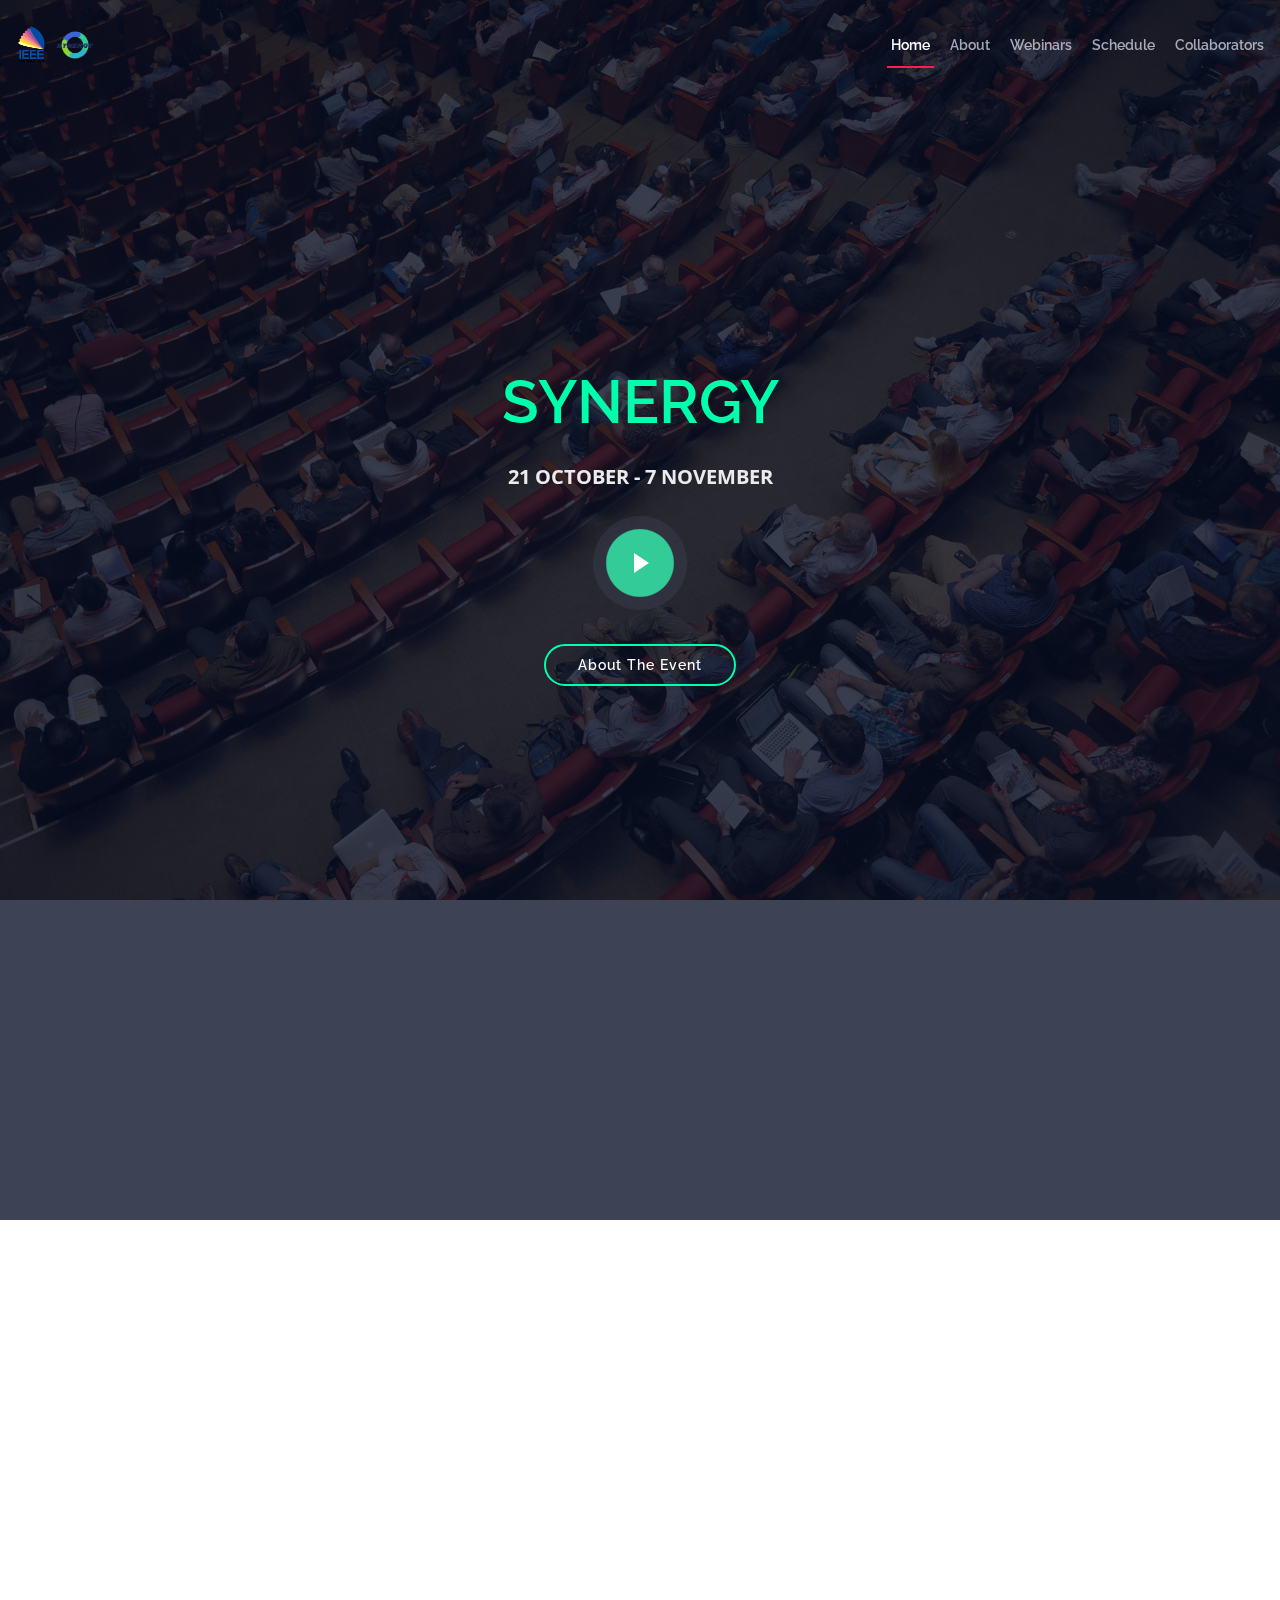
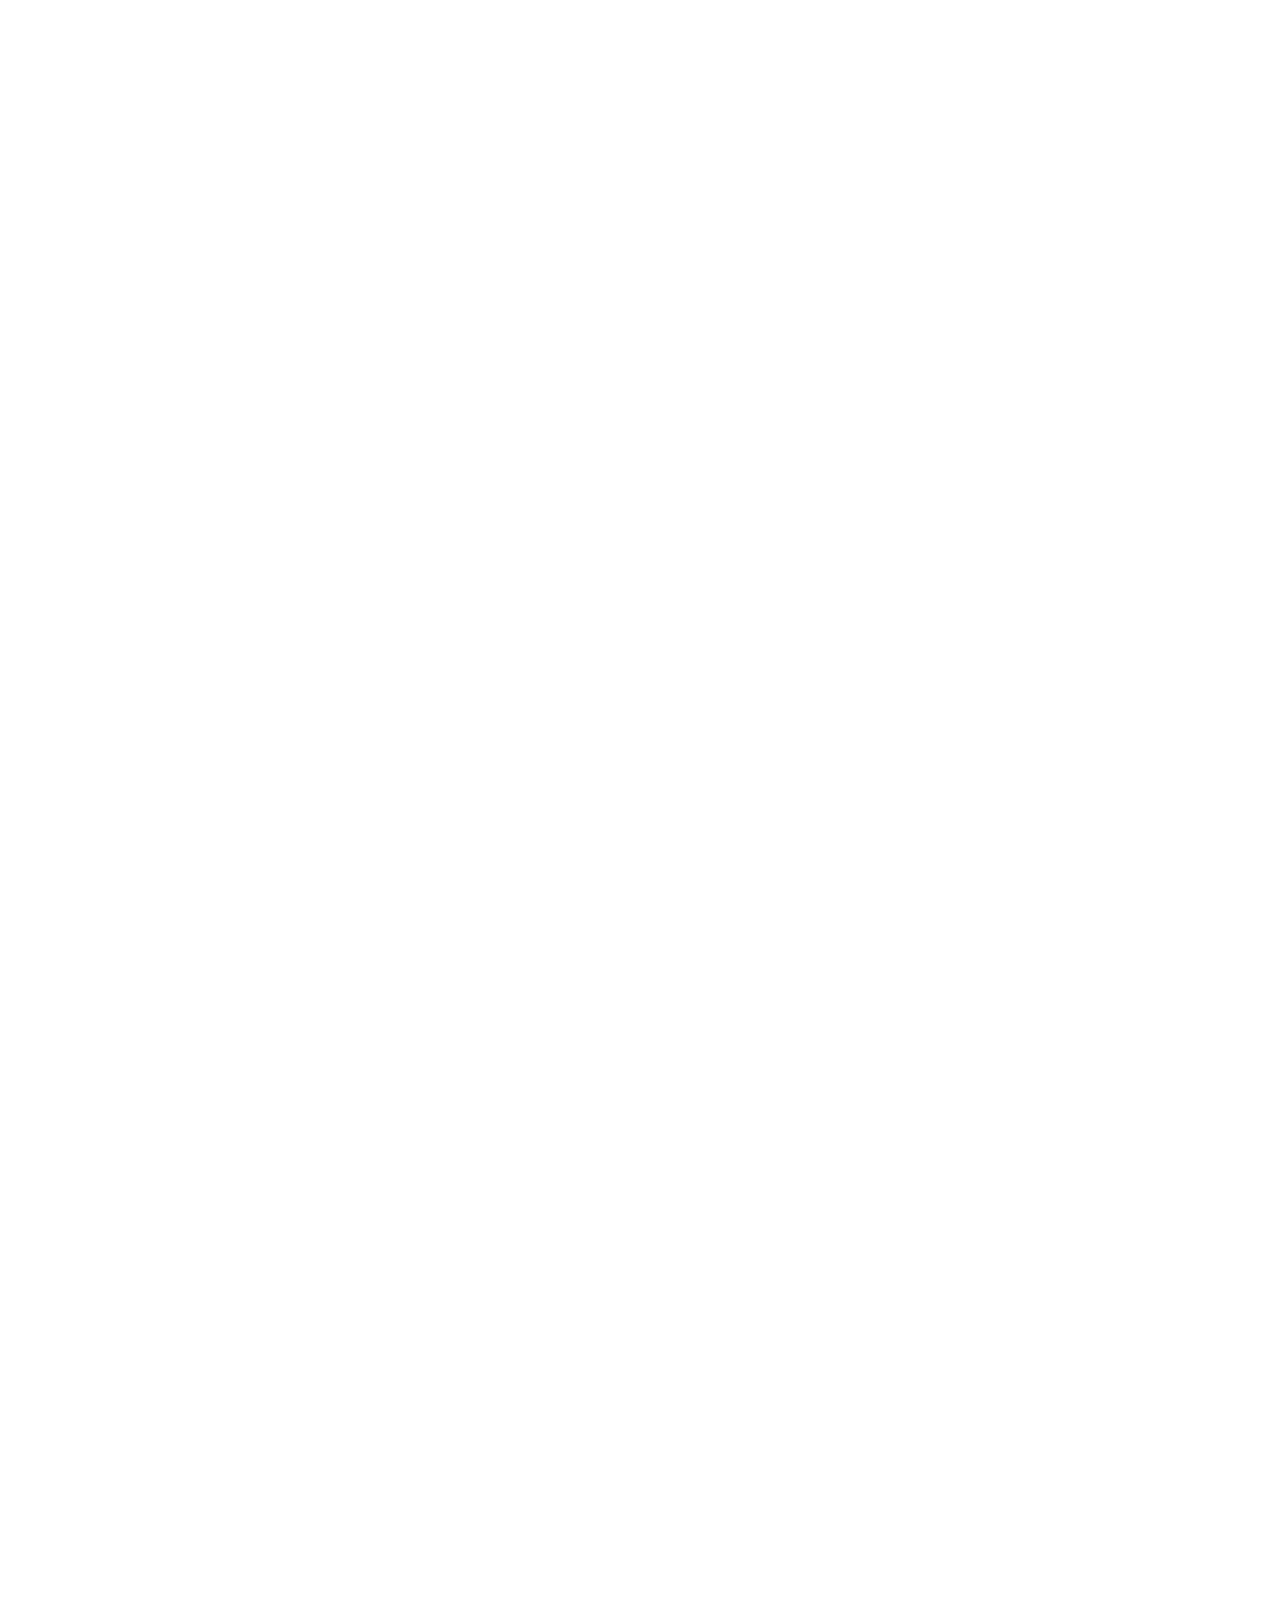
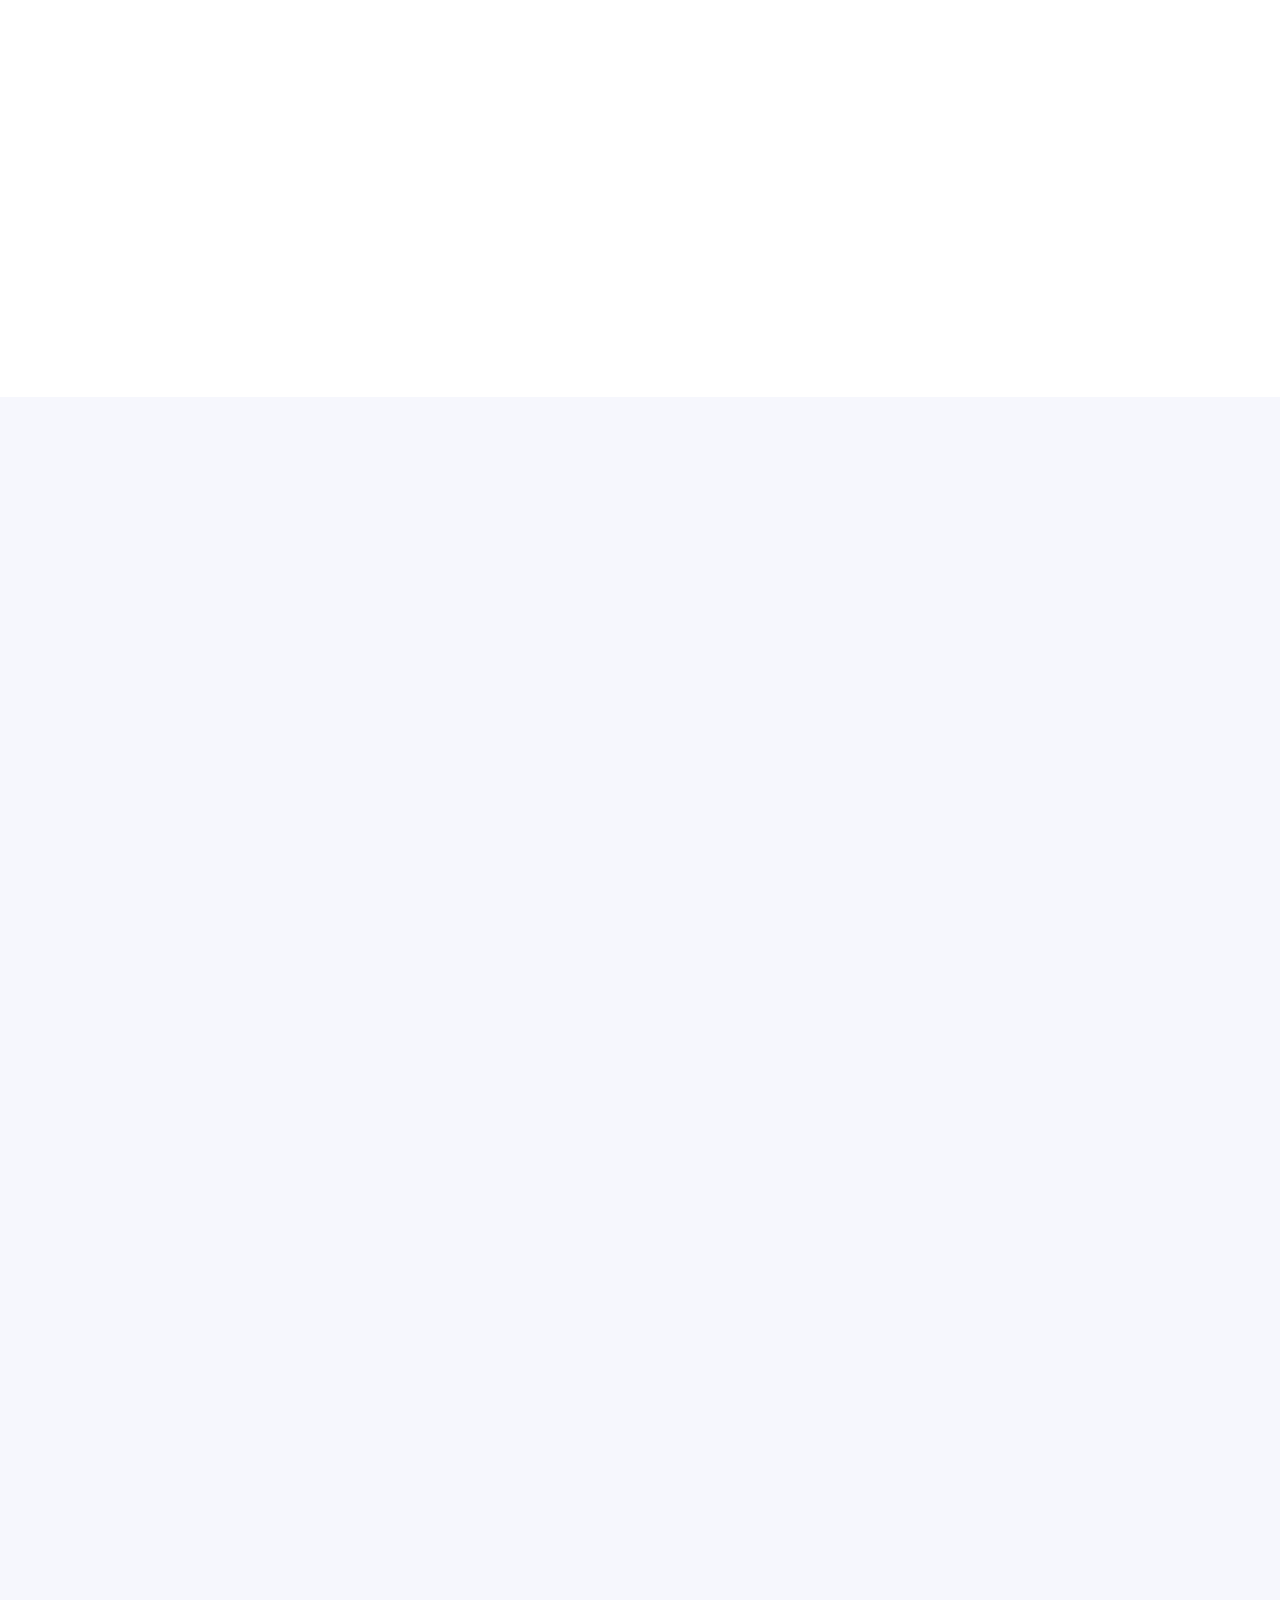
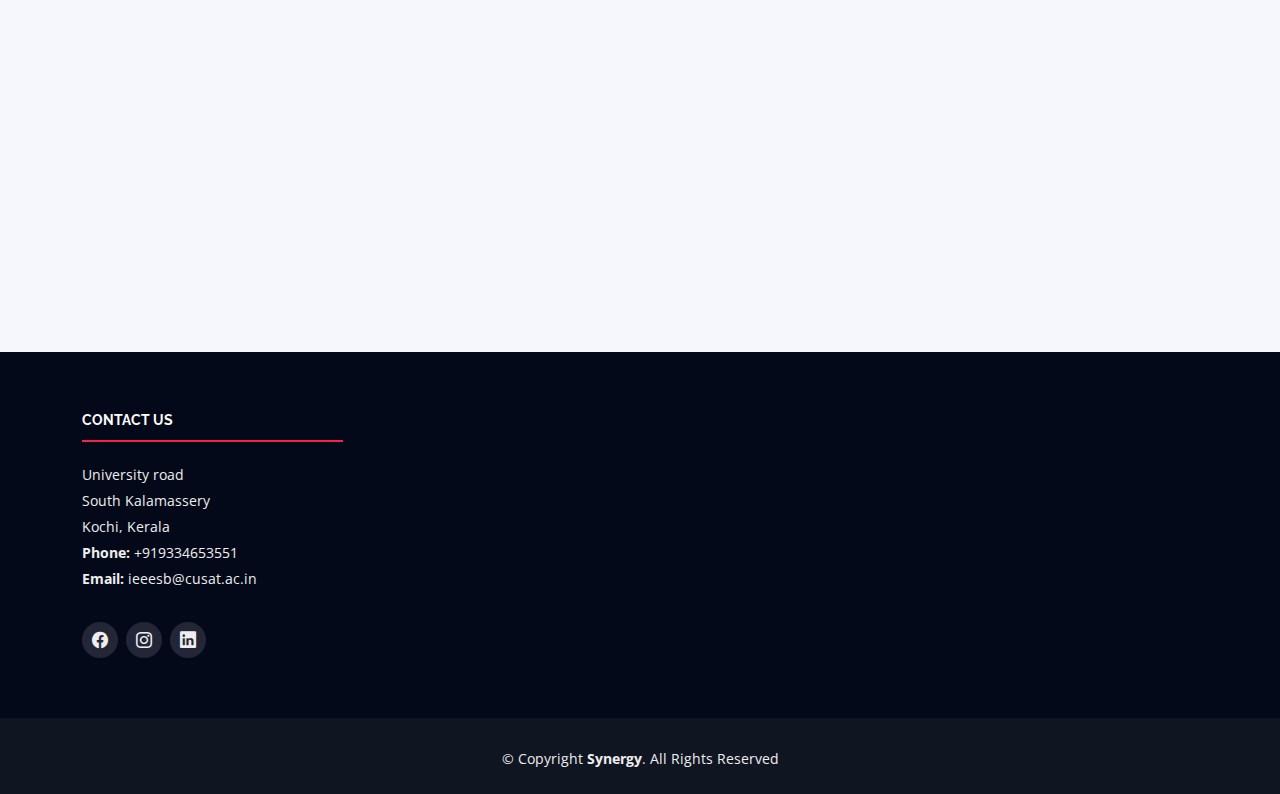
==== commit f9aec795: "over the wall" ====
--- a/index.html
+++ b/index.html
@@ -128,7 +128,7 @@
             <div class="speaker" data-aos="fade-up" data-aos-delay="100">
               <img src="assets/img/Webinars/nft.jpg" alt="Speaker 1" class="img-fluid">
               <div class="details">
-                <h3><a href="speaker-details.html">Demistifying NFT</a></h3>
+                <h3><a href="https://cs-events.ieeecusatsb.in/nft">Demistifying NFT</a></h3>
                 <p>Register now</p>
                 <div class="social">
                   <a href="https://cs-events.ieeecusatsb.in/nft"><i class="bi bi-box-arrow-up-right"></i></a>
@@ -140,10 +140,10 @@
             <div class="speaker" data-aos="fade-up" data-aos-delay="200">
               <img src="assets/img/Webinars/Comingsoon.jpg" alt="Speaker 2" class="img-fluid">
               <div class="details">
-                <h3><a href="speaker-details.html">Webinar</a></h3>
-                <p>Register now</p>
-                <div class="social">
-                  <a href=""><i class="bi bi-box-arrow-up-right"></i></a></div>
+                <h3><a href="Webinar2.html">Over the wall</a></h3>
+                <p>Register now</p>
+                <div class="social">
+                  <a href="Webinar2.html"><i class="bi bi-box-arrow-up-right"></i></a></div>
               </div>
             </div>
           </div>
@@ -151,7 +151,7 @@
             <div class="speaker" data-aos="fade-up" data-aos-delay="300">
               <img src="assets/img/Webinars/Comingsoon.jpg" alt="Speaker 3" class="img-fluid">
               <div class="details">
-                <h3><a href="speaker-details.html">Webinar</a></h3>
+                <h3><a href="Webinar2.html">Webinar</a></h3>
                 <p>Register now</p>
                 <div class="social">
                   <a href=""><i class="bi bi-box-arrow-up-right"></i></a>
@@ -355,42 +355,42 @@
             </div>
 
             <div class="row schedule-item">
-              <div class="col-md-2"><time>11:00 AM</time></div>
+              <div class="col-md-2"><date>24th Oct</date> <br> <time>10:00 AM</time></div>
               <div class="col-md-10">                
-                <h4>Et voluptatem iusto dicta nobis. <span>Hubert Hirthe</span></h4>
-                <p>Maiores dignissimos neque qui cum accusantium ut sit sint inventore.</p>
+                <h4>Over the Wall</h4>
+                <p>Suggest businesses,Do business better</p>
               </div>
             </div>
 
             <div class="row schedule-item">
               <div class="col-md-2"><time>12:00 AM</time></div>
               <div class="col-md-10">
-                <h4>Explicabo et rerum quis et ut ea. <span>Cole Emmerich</span></h4>
-                <p>Veniam accusantium laborum nihil eos eaque accusantium aspernatur.</p>
+                <h4>Event</h4>
+                <p>.</p>
               </div>
             </div>
 
             <div class="row schedule-item">
               <div class="col-md-2"><time>02:00 PM</time></div>
               <div class="col-md-10">
-                <h4>Qui non qui vel amet culpa sequi. <span>Jack Christiansen</span></h4>
-                <p>Nam ex distinctio voluptatem doloremque suscipit iusto.</p>
+                <h4>Event</h4>
+                <p>.</p>
               </div>
             </div>
 
             <div class="row schedule-item">
               <div class="col-md-2"><time>03:00 PM</time></div>
               <div class="col-md-10">
-                <h4>Quos ratione neque expedita asperiores. <span>Alejandrin Littel</span></h4>
-                <p>Eligendi quo eveniet est nobis et ad temporibus odio quo.</p>
+                <h4>Event</h4>
+                <p>.</p>
               </div>
             </div>
 
             <div class="row schedule-item">
               <div class="col-md-2"><time>04:00 PM</time></div>
               <div class="col-md-10">
-                <h4>Quo qui praesentium nesciunt <span>Willow Trantow</span></h4>
-                <p>Voluptatem et alias dolorum est aut sit enim neque veritatis.</p>
+                <h4>Event</h4>
+                <p>.</p>
               </div>
             </div>
 
@@ -403,48 +403,48 @@
             <div class="row schedule-item">
               <div class="col-md-2"><time>10:00 AM</time></div>
               <div class="col-md-10">
-                <h4>Libero corrupti explicabo itaque. <span>Brenden Legros</span></h4>
-                <p>Facere provident incidunt quos voluptas.</p>
+                <h4>Event</h4>
+                <p>.</p>
               </div>
             </div>
 
             <div class="row schedule-item">
               <div class="col-md-2"><time>11:00 AM</time></div>
               <div class="col-md-10">
-                <h4>Et voluptatem iusto dicta nobis. <span>Hubert Hirthe</span></h4>
-                <p>Maiores dignissimos neque qui cum accusantium ut sit sint inventore.</p>
+                <h4>Event</h4>
+                <p>.</p>
               </div>
             </div>
 
             <div class="row schedule-item">
               <div class="col-md-2"><time>12:00 AM</time></div>
               <div class="col-md-10">
-                <h4>Explicabo et rerum quis et ut ea. <span>Cole Emmerich</span></h4>
-                <p>Veniam accusantium laborum nihil eos eaque accusantium aspernatur.</p>
+                <h4>Event</h4>
+                <p>.</p>
               </div>
             </div>
 
             <div class="row schedule-item">
               <div class="col-md-2"><time>02:00 PM</time></div>
               <div class="col-md-10">
-                <h4>Qui non qui vel amet culpa sequi. <span>Jack Christiansen</span></h4>
-                <p>Nam ex distinctio voluptatem doloremque suscipit iusto.</p>
+                <h4>Event</h4>
+                <p>.</p>
               </div>
             </div>
 
             <div class="row schedule-item">
               <div class="col-md-2"><time>03:00 PM</time></div>
               <div class="col-md-10">
-                <h4>Quos ratione neque expedita asperiores. <span>Alejandrin Littel</span></h4>
-                <p>Eligendi quo eveniet est nobis et ad temporibus odio quo.</p>
+                <h4>Event</h4>
+                <p>.</p>
               </div>
             </div>
 
             <div class="row schedule-item">
               <div class="col-md-2"><time>04:00 PM</time></div>
               <div class="col-md-10">
-                <h4>Quo qui praesentium nesciunt <span>Willow Trantow</span></h4>
-                <p>Voluptatem et alias dolorum est aut sit enim neque veritatis.</p>
+                <h4>Event</h4>
+                <p>.</p>
               </div>
             </div>
 
@@ -457,48 +457,48 @@
             <div class="row schedule-item">
               <div class="col-md-2"><time>10:00 AM</time></div>
               <div class="col-md-10">
-                <h4>Et voluptatem iusto dicta nobis. <span>Hubert Hirthe</span></h4>
-                <p>Maiores dignissimos neque qui cum accusantium ut sit sint inventore.</p>
+                <h4>Event</h4>
+                <p>.</p>
               </div>
             </div>
 
             <div class="row schedule-item">
               <div class="col-md-2"><time>11:00 AM</time></div>
               <div class="col-md-10">
-                <h4>Explicabo et rerum quis et ut ea. <span>Cole Emmerich</span></h4>
-                <p>Veniam accusantium laborum nihil eos eaque accusantium aspernatur.</p>
+                <h4>Event</h4>
+                <p>.</p>
               </div>
             </div>
 
             <div class="row schedule-item">
               <div class="col-md-2"><time>12:00 AM</time></div>
               <div class="col-md-10">
-                <h4>Libero corrupti explicabo itaque. <span>Brenden Legros</span></h4>
-                <p>Facere provident incidunt quos voluptas.</p>
+                <h4>Event</h4>
+                <p>.</p>
               </div>
             </div>
 
             <div class="row schedule-item">
               <div class="col-md-2"><time>02:00 PM</time></div>
               <div class="col-md-10">
-                <h4>Qui non qui vel amet culpa sequi. <span>Jack Christiansen</span></h4>
-                <p>Nam ex distinctio voluptatem doloremque suscipit iusto.</p>
+                <h4>Event</h4>
+                <p>.</p>
               </div>
             </div>
 
             <div class="row schedule-item">
               <div class="col-md-2"><time>03:00 PM</time></div>
               <div class="col-md-10">
-                <h4>Quos ratione neque expedita asperiores. <span>Alejandrin Littel</span></h4>
-                <p>Eligendi quo eveniet est nobis et ad temporibus odio quo.</p>
+                <h4>Event</h4>
+                <p>.</p>
               </div>
             </div>
 
             <div class="row schedule-item">
               <div class="col-md-2"><time>04:00 PM</time></div>
               <div class="col-md-10">
-                <h4>Quo qui praesentium nesciunt <span>Willow Trantow</span></h4>
-                <p>Voluptatem et alias dolorum est aut sit enim neque veritatis.</p>
+                <h4>Event</h4>
+                <p>.</p>
               </div>
             </div>
 
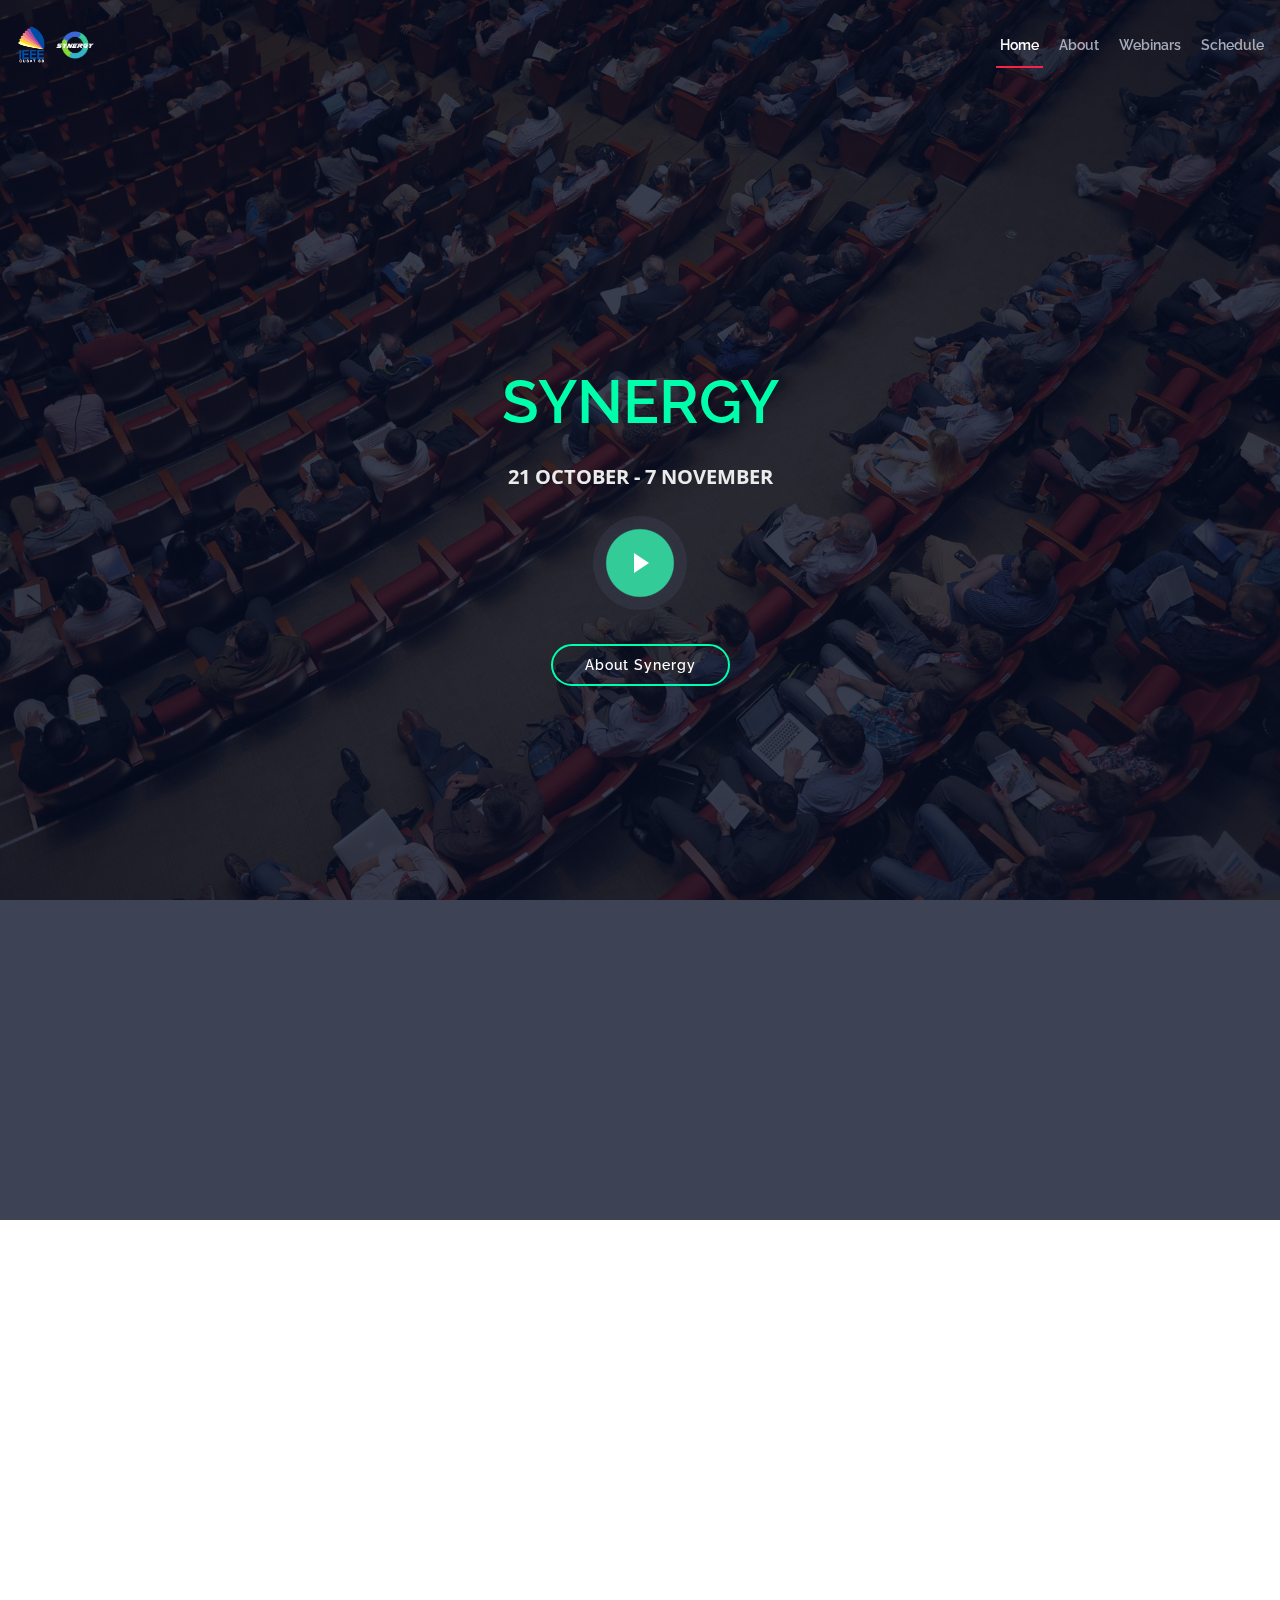
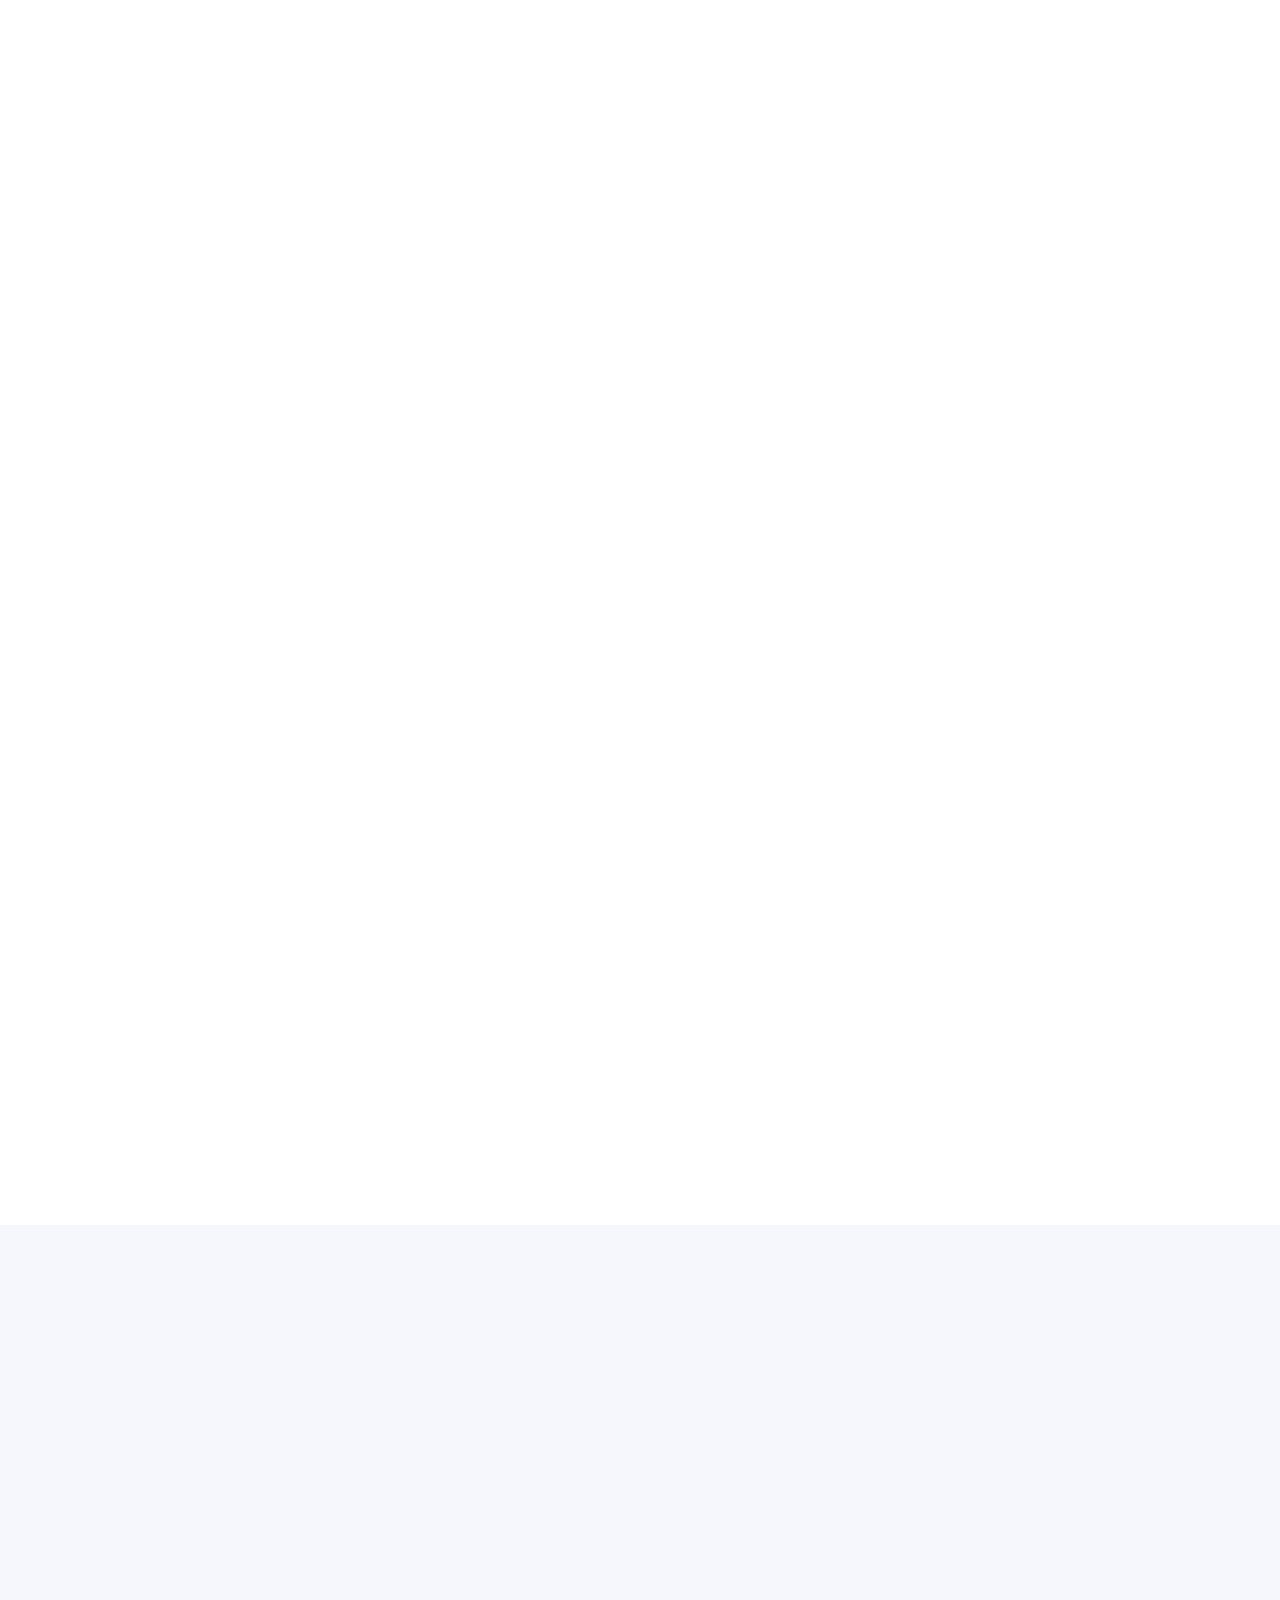
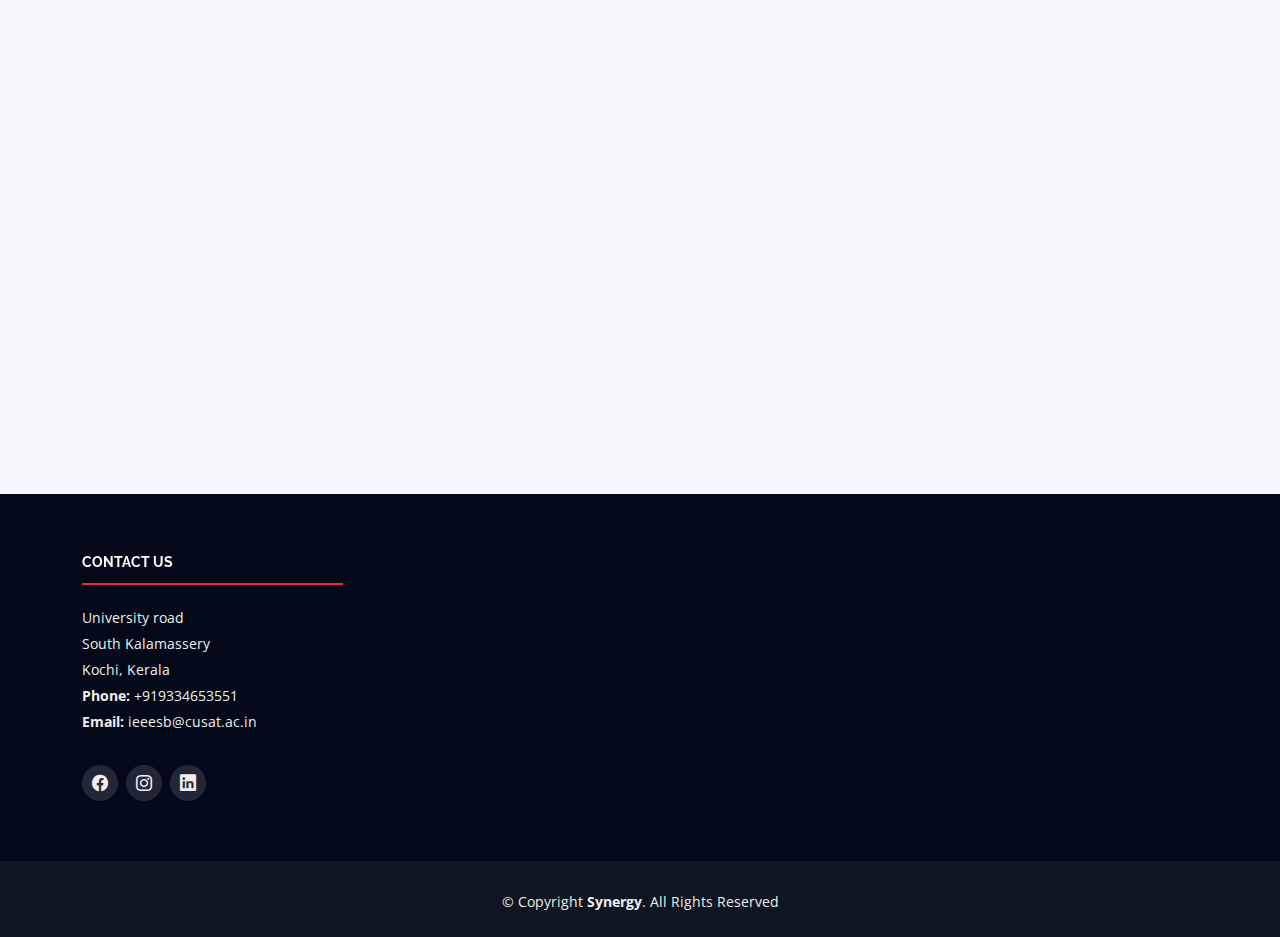
==== commit dd6b67ed: "Quiz tarrant" ====
--- a/index.html
+++ b/index.html
@@ -42,9 +42,9 @@
 
       <div id="logo" class="me-auto">
         <!-- Uncomment below if you prefer to use a text logo -->
-        <!-- <h1><a href="index.html">The<span>Event</span></a></h1>-->
-        <a href="index.html" class="scrollto"><img src="assets/img/IEEE black.png" alt="" title=""></a>
-        <a href="index.html" class="scrollto"><img src="assets/img/logo.png" alt="" title=""></a>
+        <!-- <h1><a href="index.html">The<span>Coming soon</span></a></h1>-->
+        <a href="index.html" class="scrollto"><img src="assets/img/white ieee.png" alt="" title=""></a>
+        <a href="index.html" class="scrollto"><img src="assets/img/LOGO Light.png" alt="" title=""></a>
       </div>
 
       <nav id="navbar" class="navbar order-last order-lg-0">
@@ -55,8 +55,8 @@
           <li><a class="nav-link scrollto" href="#schedule">Schedule</a></li>
           <!-- <li><a class="nav-link scrollto" href="#venue">Venue</a></li>
           <li><a class="nav-link scrollto" href="#hotels">Hotels</a></li>
-          <li><a class="nav-link scrollto" href="#gallery">Gallery</a></li> -->
-          <li><a class="nav-link scrollto" href="#supporters">Collaborators</a></li>
+          <li><a class="nav-link scrollto" href="#gallery">Gallery</a></li> 
+          <li><a class="nav-link scrollto" href="#supporters">Collaborators</a></li> -->
           <!-- <li class="dropdown"><a href="#"><span>Drop Down</span> <i class="bi bi-chevron-down"></i></a>
           <ul>
             <li><a href="#">Drop Down 1</a></li>
@@ -89,7 +89,7 @@
       <h1 class="mb-4 pb-0"><br><span>Synergy</span> </h1>
       <p class="mb-4 pb-0">21 OCTOBER - 7 NOVEMBER</p>
       <a href="https://www.youtube.com/watch?v=xhb_-mJmhBE" class="glightbox play-btn mb-4"></a>
-      <a href="#about" class="about-btn scrollto">About The Event</a>
+      <a href="#about" class="about-btn scrollto">About Synergy</a>
     </div>
   </section><!-- End Hero Section -->
 
@@ -100,7 +100,7 @@
       <div class="container" data-aos="fade-up">
         <div class="row">
           <div class="col-lg-6">
-            <h2>About The Event</h2>
+            <h2>About Synergy</h2>
             <p>SYNERGY, The very first flagship event of IEEE CUSAT SB,  is a concept that rises from the combined value and performance of teamwork.SYNERGY is a two-week long event, which includes workshop, webinars and competitions that uphold the values of IEEE. It will enable participants to showcase their talents, improving technical skills, enlarge awareness about career opportunities, booming sectors, interactive sessions with an illustrious panel of speakers and many other things which bring light to new possibilities and craft their ideas.</p>
           </div>
          <!--  <div class="col-lg-3">
@@ -140,10 +140,10 @@
             <div class="speaker" data-aos="fade-up" data-aos-delay="200">
               <img src="assets/img/Webinars/Comingsoon.jpg" alt="Speaker 2" class="img-fluid">
               <div class="details">
-                <h3><a href="Webinar2.html">Over the wall</a></h3>
+                <h3><a href="Event template.html">Webinar</a></h3>
                 <p>Register now</p>
                 <div class="social">
-                  <a href="Webinar2.html"><i class="bi bi-box-arrow-up-right"></i></a></div>
+                  <a href="Event template.html"><i class="bi bi-box-arrow-up-right"></i></a></div>
               </div>
             </div>
           </div>
@@ -151,7 +151,19 @@
             <div class="speaker" data-aos="fade-up" data-aos-delay="300">
               <img src="assets/img/Webinars/Comingsoon.jpg" alt="Speaker 3" class="img-fluid">
               <div class="details">
-                <h3><a href="Webinar2.html">Webinar</a></h3>
+                <h3><a href="Event template.html">Webinar</a></h3>
+                <p>Register now</p>
+                <div class="social">
+                  <a href="Event template.html"><i class="bi bi-box-arrow-up-right"></i></a>
+                </div>
+              </div>
+            </div>
+          </div>
+          <div class="col-lg-4 col-md-6">
+            <div class="speaker" data-aos="fade-up" data-aos-delay="100">
+              <img src="assets/img/Webinars/Comingsoon.jpg" alt="Speaker 4" class="img-fluid">
+              <div class="details">
+                <h3><a href="Event template.html">Webinar</a></h3>
                 <p>Register now</p>
                 <div class="social">
                   <a href=""><i class="bi bi-box-arrow-up-right"></i></a>
@@ -160,10 +172,10 @@
             </div>
           </div>
           <div class="col-lg-4 col-md-6">
-            <div class="speaker" data-aos="fade-up" data-aos-delay="100">
-              <img src="assets/img/Webinars/Comingsoon.jpg" alt="Speaker 4" class="img-fluid">
+            <div class="speaker" data-aos="fade-up" data-aos-delay="200">
+              <img src="assets/img/Webinars/Comingsoon.jpg" alt="Speaker 5" class="img-fluid">
               <div class="details">
-                <h3><a href="speaker-details.html">Webinar</a></h3>
+                <h3><a href="Event template.html">Webinar</a></h3>
                 <p>Register now</p>
                 <div class="social">
                   <a href=""><i class="bi bi-box-arrow-up-right"></i></a>
@@ -172,10 +184,10 @@
             </div>
           </div>
           <div class="col-lg-4 col-md-6">
-            <div class="speaker" data-aos="fade-up" data-aos-delay="200">
-              <img src="assets/img/Webinars/Comingsoon.jpg" alt="Speaker 5" class="img-fluid">
+            <div class="speaker" data-aos="fade-up" data-aos-delay="300">
+              <img src="assets/img/Webinars/Comingsoon.jpg" alt="Speaker 6" class="img-fluid">
               <div class="details">
-                <h3><a href="speaker-details.html">Webinar</a></h3>
+                <h3><a href="Event template.html">Webinar</a></h3>
                 <p>Register now</p>
                 <div class="social">
                   <a href=""><i class="bi bi-box-arrow-up-right"></i></a>
@@ -183,54 +195,7 @@
               </div>
             </div>
           </div>
-          <div class="col-lg-4 col-md-6">
-            <div class="speaker" data-aos="fade-up" data-aos-delay="300">
-              <img src="assets/img/Webinars/Comingsoon.jpg" alt="Speaker 6" class="img-fluid">
-              <div class="details">
-                <h3><a href="speaker-details.html">Webinar</a></h3>
-                <p>Register now</p>
-                <div class="social">
-                  <a href=""><i class="bi bi-box-arrow-up-right"></i></a>
-                </div>
-              </div>
-            </div>
-          </div>
-          <div class="col-lg-4 col-md-6">
-            <div class="speaker" data-aos="fade-up" data-aos-delay="300">
-              <img src="assets/img/Webinars/Comingsoon.jpg" alt="Speaker 3" class="img-fluid">
-              <div class="details">
-                <h3><a href="speaker-details.html">Webinar</a></h3>
-                <p>Register now</p>
-                <div class="social">
-                  <a href=""><i class="bi bi-box-arrow-up-right"></i></a>
-                </div>
-              </div>
-            </div>
-          </div>
-          <div class="col-lg-4 col-md-6">
-            <div class="speaker" data-aos="fade-up" data-aos-delay="300">
-              <img src="assets/img/Webinars/Comingsoon.jpg" alt="Speaker 3" class="img-fluid">
-              <div class="details">
-                <h3><a href="speaker-details.html">Webinar</a></h3>
-                <p>Register now</p>
-                <div class="social">
-                  <a href=""><i class="bi bi-box-arrow-up-right"></i></a>
-                </div>
-              </div>
-            </div>
-          </div>
-          <div class="col-lg-4 col-md-6">
-            <div class="speaker" data-aos="fade-up" data-aos-delay="300">
-              <img src="assets/img/Webinars/Comingsoon.jpg" alt="Speaker 3" class="img-fluid">
-              <div class="details">
-                <h3><a href="speaker-details.html">Webinar</a></h3>
-                <p>Register now</p>
-                <div class="social">
-                  <a href=""><i class="bi bi-box-arrow-up-right"></i></a>
-                </div>
-              </div>
-            </div>
-          </div>
+          
         </div>
       </div>
 
@@ -248,9 +213,33 @@
         <div class="row">
           <div class="col-lg-4 col-md-6">
             <div class="speaker" data-aos="fade-up" data-aos-delay="100">
-              <img src="assets/img/Competitions/Comingsoon.jpg" alt="Speaker 1" class="img-fluid">
+              <img src="assets/img/Competitions/overthe.jpg" alt="Speaker 1" class="img-fluid">
               <div class="details">
-                <h3><a href="speaker-details.html">Competition</a></h3>
+                <h3><a href="overthewall.html">Over the wall</a></h3>
+                <p>Register now</p>
+                <div class="social">
+                  <a href="overthewall.html"><i class="bi bi-box-arrow-up-right"></i></a>
+                </div>
+              </div>
+            </div>
+          </div>
+          <div class="col-lg-4 col-md-6">
+            <div class="speaker" data-aos="fade-up" data-aos-delay="200">
+              <img src="assets/img/Competitions/quiztarrant.jpg" alt="Speaker 2" class="img-fluid">
+              <div class="details">
+                <h3><a href="Quiztarr.html">Quiz Tarrant</a></h3>
+                <p>Register now</p>
+                <div class="social">
+                  <a href="Quiztarr.html"><i class="bi bi-box-arrow-up-right"></i></a>
+                </div>
+              </div>
+            </div>
+          </div>
+          <div class="col-lg-4 col-md-6">
+            <div class="speaker" data-aos="fade-up" data-aos-delay="300">
+              <img src="assets/img/Competitions/Comingsoon.jpg" alt="Speaker 3" class="img-fluid">
+              <div class="details">
+                <h3><a href="Event template.html">Competition</a></h3>
                 <p>Register now</p>
                 <div class="social">
                   <a href=""><i class="bi bi-box-arrow-up-right"></i></a>
@@ -258,54 +247,7 @@
               </div>
             </div>
           </div>
-          <div class="col-lg-4 col-md-6">
-            <div class="speaker" data-aos="fade-up" data-aos-delay="200">
-              <img src="assets/img/Competitions/Comingsoon.jpg" alt="Speaker 2" class="img-fluid">
-              <div class="details">
-                <h3><a href="speaker-details.html">Competition</a></h3>
-                <p>Register now</p>
-                <div class="social">
-                  <a href=""><i class="bi bi-box-arrow-up-right"></i></a>
-                </div>
-              </div>
-            </div>
-          </div>
-          <div class="col-lg-4 col-md-6">
-            <div class="speaker" data-aos="fade-up" data-aos-delay="300">
-              <img src="assets/img/Competitions/Comingsoon.jpg" alt="Speaker 3" class="img-fluid">
-              <div class="details">
-                <h3><a href="speaker-details.html">Competition</a></h3>
-                <p>Register now</p>
-                <div class="social">
-                  <a href=""><i class="bi bi-box-arrow-up-right"></i></a>
-                </div>
-              </div>
-            </div>
-          </div>
-          <div class="col-lg-4 col-md-6">
-            <div class="speaker" data-aos="fade-up" data-aos-delay="100">
-              <img src="assets/img/Competitions/Comingsoon.jpg" alt="Speaker 4" class="img-fluid">
-              <div class="details">
-                <h3><a href="speaker-details.html">Competition</a></h3>
-                <p>Register now</p>
-                <div class="social">
-                  <a href=""><i class="bi bi-box-arrow-up-right"></i></a>
-                </div>
-              </div>
-            </div>
-          </div>
-          <div class="col-lg-4 col-md-6">
-            <div class="speaker" data-aos="fade-up" data-aos-delay="200">
-              <img src="assets/img/Competitions/Comingsoon.jpg" alt="Speaker 5" class="img-fluid">
-              <div class="details">
-                <h3><a href="speaker-details.html">Competition</a></h3>
-                <p>Register now</p>
-                <div class="social">
-                  <a href=""><i class="bi bi-box-arrow-up-right"></i></a>
-                </div>
-              </div>
-            </div>
-          </div>          
+                    
         </div>
       </div>
 
@@ -315,7 +257,7 @@
     <section id="schedule" class="section-with-bg">
       <div class="container" data-aos="fade-up">
         <div class="section-header">
-          <h2>Event Schedule</h2>
+          <h2>Schedule</h2>
           <p>Here is our event schedule</p>
         </div>
 
@@ -339,7 +281,7 @@
           <div role="tabpanel" class="col-lg-9 tab-pane fade show active" id="day-1">
 
             <div class="row schedule-item">
-              <div class="col-md-2"><date>21st Oct</date></div>
+              <div class="col-md-2"><date>22nd Oct</date></div>
               <div class="col-md-10">
                 <h4>Inaugration</h4>
                 <p>Inaugral function followed by exciting events until 7th November</p>
@@ -363,36 +305,29 @@
             </div>
 
             <div class="row schedule-item">
-              <div class="col-md-2"><time>12:00 AM</time></div>
-              <div class="col-md-10">
-                <h4>Event</h4>
-                <p>.</p>
-              </div>
-            </div>
-
-            <div class="row schedule-item">
-              <div class="col-md-2"><time>02:00 PM</time></div>
-              <div class="col-md-10">
-                <h4>Event</h4>
-                <p>.</p>
-              </div>
-            </div>
-
-            <div class="row schedule-item">
-              <div class="col-md-2"><time>03:00 PM</time></div>
-              <div class="col-md-10">
-                <h4>Event</h4>
-                <p>.</p>
-              </div>
-            </div>
-
-            <div class="row schedule-item">
-              <div class="col-md-2"><time>04:00 PM</time></div>
-              <div class="col-md-10">
-                <h4>Event</h4>
-                <p>.</p>
-              </div>
-            </div>
+              <div class="col-md-2"><time>XX</time></div>
+              <div class="col-md-10">
+                <h4>Coming soon</h4>
+                <p>.</p>
+              </div>
+            </div>
+
+            <div class="row schedule-item">
+              <div class="col-md-2"><time>XX</time></div>
+              <div class="col-md-10">
+                <h4>Coming soon</h4>
+                <p>.</p>
+              </div>
+            </div>
+
+            <div class="row schedule-item">
+              <div class="col-md-2"><time>XX</time></div>
+              <div class="col-md-10">
+                <h4>Coming soon</h4>
+                <p>.</p>
+              </div>
+            </div>
+
 
           </div>
           <!-- End Schdule Day 1 -->
@@ -401,52 +336,45 @@
           <div role="tabpanel" class="col-lg-9  tab-pane fade" id="day-2">
 
             <div class="row schedule-item">
-              <div class="col-md-2"><time>10:00 AM</time></div>
-              <div class="col-md-10">
-                <h4>Event</h4>
-                <p>.</p>
-              </div>
-            </div>
-
-            <div class="row schedule-item">
-              <div class="col-md-2"><time>11:00 AM</time></div>
-              <div class="col-md-10">
-                <h4>Event</h4>
-                <p>.</p>
-              </div>
-            </div>
-
-            <div class="row schedule-item">
-              <div class="col-md-2"><time>12:00 AM</time></div>
-              <div class="col-md-10">
-                <h4>Event</h4>
-                <p>.</p>
-              </div>
-            </div>
-
-            <div class="row schedule-item">
-              <div class="col-md-2"><time>02:00 PM</time></div>
-              <div class="col-md-10">
-                <h4>Event</h4>
-                <p>.</p>
-              </div>
-            </div>
-
-            <div class="row schedule-item">
-              <div class="col-md-2"><time>03:00 PM</time></div>
-              <div class="col-md-10">
-                <h4>Event</h4>
-                <p>.</p>
-              </div>
-            </div>
-
-            <div class="row schedule-item">
-              <div class="col-md-2"><time>04:00 PM</time></div>
-              <div class="col-md-10">
-                <h4>Event</h4>
-                <p>.</p>
-              </div>
-            </div>
+              <div class="col-md-2"><time>XX</time></div>
+              <div class="col-md-10">
+                <h4>Coming soon</h4>
+                <p>.</p>
+              </div>
+            </div>
+
+            <div class="row schedule-item">
+              <div class="col-md-2"><time>XX</time></div>
+              <div class="col-md-10">
+                <h4>Coming soon</h4>
+                <p>.</p>
+              </div>
+            </div>
+
+            <div class="row schedule-item">
+              <div class="col-md-2"><time>XX</time></div>
+              <div class="col-md-10">
+                <h4>Coming soon</h4>
+                <p>.</p>
+              </div>
+            </div>
+
+            <div class="row schedule-item">
+              <div class="col-md-2"><time>XX</time></div>
+              <div class="col-md-10">
+                <h4>Coming soon</h4>
+                <p>.</p>
+              </div>
+            </div>
+
+            <div class="row schedule-item">
+              <div class="col-md-2"><time>XX</time></div>
+              <div class="col-md-10">
+                <h4>Coming soon</h4>
+                <p>.</p>
+              </div>
+            </div>
+
 
           </div>
           <!-- End Schdule Day 2 -->
@@ -455,52 +383,45 @@
           <div role="tabpanel" class="col-lg-9  tab-pane fade" id="day-3">
 
             <div class="row schedule-item">
-              <div class="col-md-2"><time>10:00 AM</time></div>
-              <div class="col-md-10">
-                <h4>Event</h4>
-                <p>.</p>
-              </div>
-            </div>
-
-            <div class="row schedule-item">
-              <div class="col-md-2"><time>11:00 AM</time></div>
-              <div class="col-md-10">
-                <h4>Event</h4>
-                <p>.</p>
-              </div>
-            </div>
-
-            <div class="row schedule-item">
-              <div class="col-md-2"><time>12:00 AM</time></div>
-              <div class="col-md-10">
-                <h4>Event</h4>
-                <p>.</p>
-              </div>
-            </div>
-
-            <div class="row schedule-item">
-              <div class="col-md-2"><time>02:00 PM</time></div>
-              <div class="col-md-10">
-                <h4>Event</h4>
-                <p>.</p>
-              </div>
-            </div>
-
-            <div class="row schedule-item">
-              <div class="col-md-2"><time>03:00 PM</time></div>
-              <div class="col-md-10">
-                <h4>Event</h4>
-                <p>.</p>
-              </div>
-            </div>
-
-            <div class="row schedule-item">
-              <div class="col-md-2"><time>04:00 PM</time></div>
-              <div class="col-md-10">
-                <h4>Event</h4>
-                <p>.</p>
-              </div>
-            </div>
+              <div class="col-md-2"><time>XX</time></div>
+              <div class="col-md-10">
+                <h4>Coming soon</h4>
+                <p>.</p>
+              </div>
+            </div>
+
+            <div class="row schedule-item">
+              <div class="col-md-2"><time>XX</time></div>
+              <div class="col-md-10">
+                <h4>Coming soon</h4>
+                <p>.</p>
+              </div>
+            </div>
+
+            <div class="row schedule-item">
+              <div class="col-md-2"><time>XX</time></div>
+              <div class="col-md-10">
+                <h4>Coming soon</h4>
+                <p>.</p>
+              </div>
+            </div>
+
+            <div class="row schedule-item">
+              <div class="col-md-2"><time>XX</time></div>
+              <div class="col-md-10">
+                <h4>Coming soon</h4>
+                <p>.</p>
+              </div>
+            </div>
+
+            <div class="row schedule-item">
+              <div class="col-md-2"><time>XX</time></div>
+              <div class="col-md-10">
+                <h4>Coming soon</h4>
+                <p>.</p>
+              </div>
+            </div>
+
 
           </div>
           <!-- End Schdule Day 2 -->
@@ -517,8 +438,8 @@
       <div class="container-fluid" data-aos="fade-up">
 
         <div class="section-header">
-          <h2>Event Venue</h2>
-          <p>Event venue location info and gallery</p>
+          <h2>Coming soon Venue</h2>
+          <p>Coming soon venue location info and gallery</p>
         </div>
 
         <div class="row g-0">
@@ -702,7 +623,7 @@
 
     </section> --> <!-- End Gallery Section -->
 
-    <!-- ======= COLLABORATORS ======= -->
+    <!-- ======= COLLABORATORS ======= --> <!--
     <section id="supporters" class="section-with-bg">
 
       <div class="container" data-aos="fade-up">
@@ -764,9 +685,9 @@
 
       </div>
 
-    </section><!-- End Sponsors Section -->
-
-      <!-- =======  F.A.Q Section ======= -->
+    </section>  -->      <!-- End Sponsors Section -->
+
+      <!-- =======  F.A.Q Section ======= 
     <!-- <section id="faq">
 
       <div class="container" data-aos="fade-up">
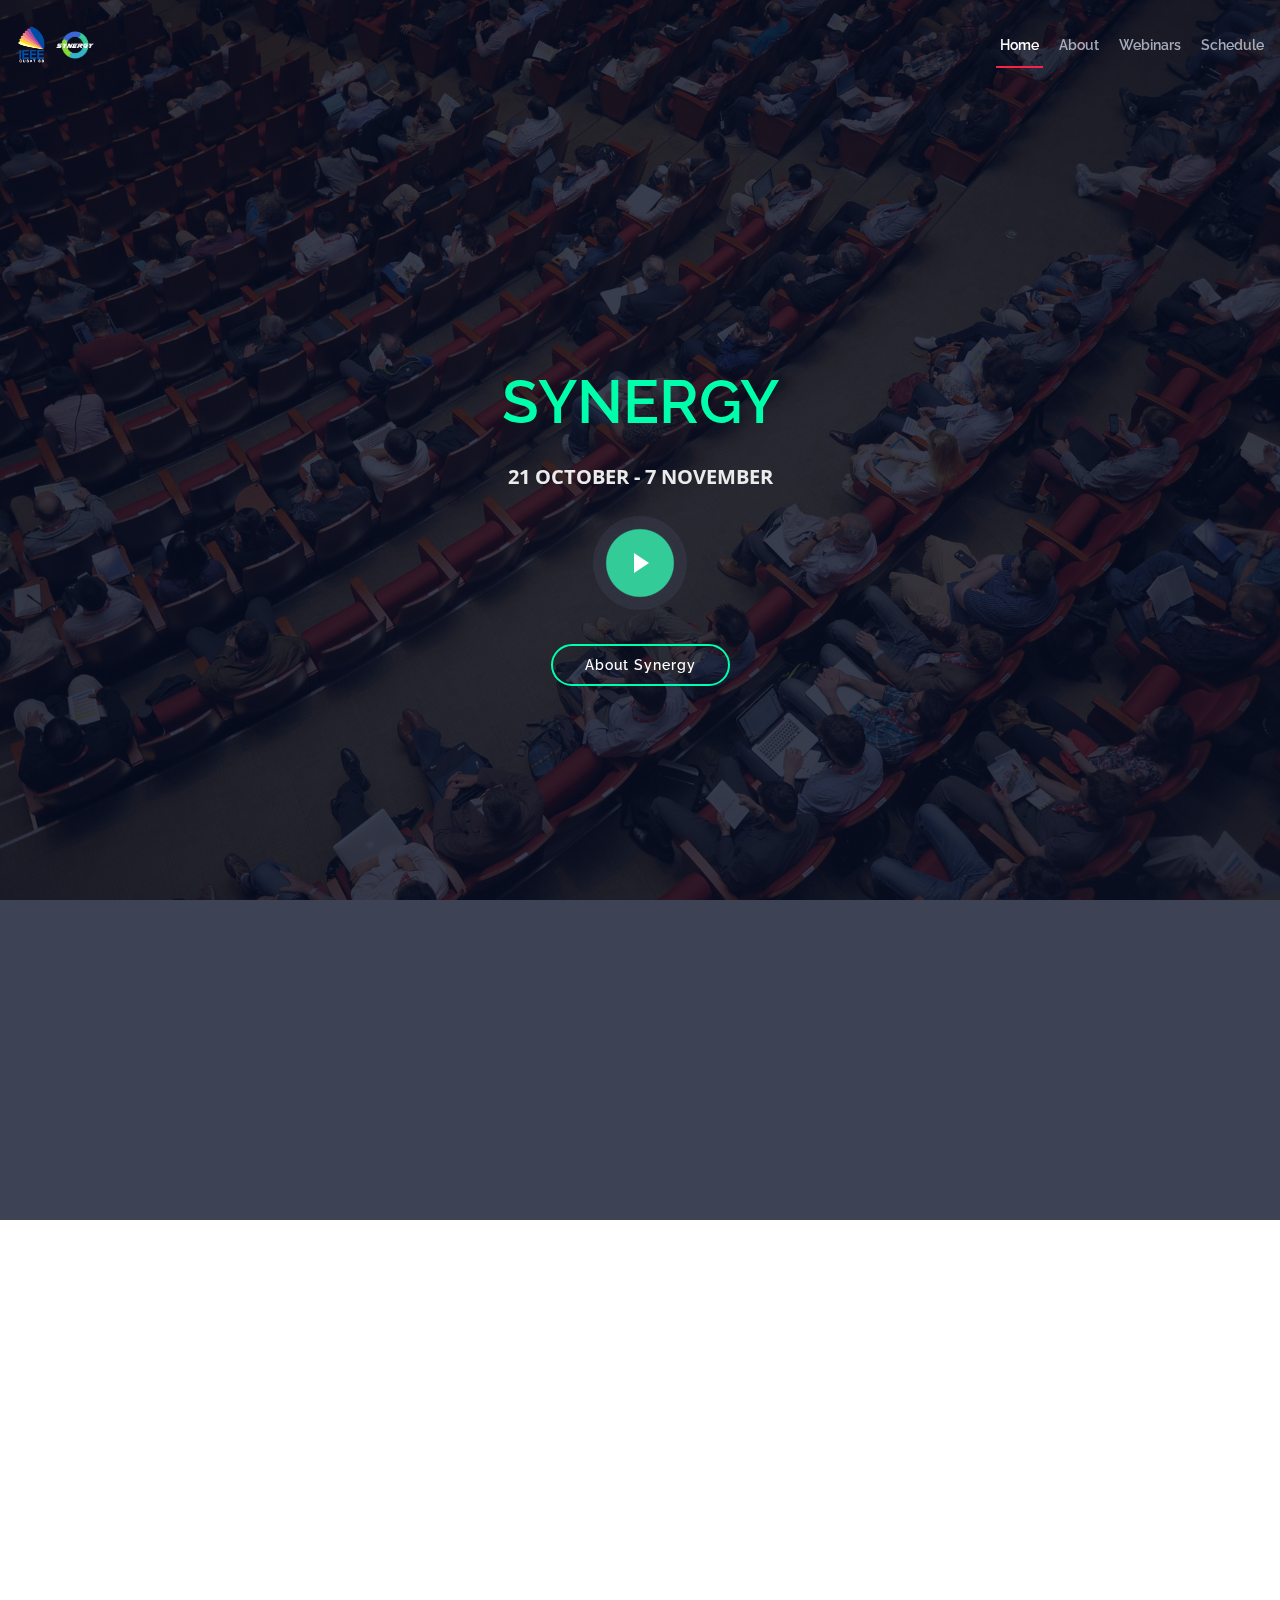
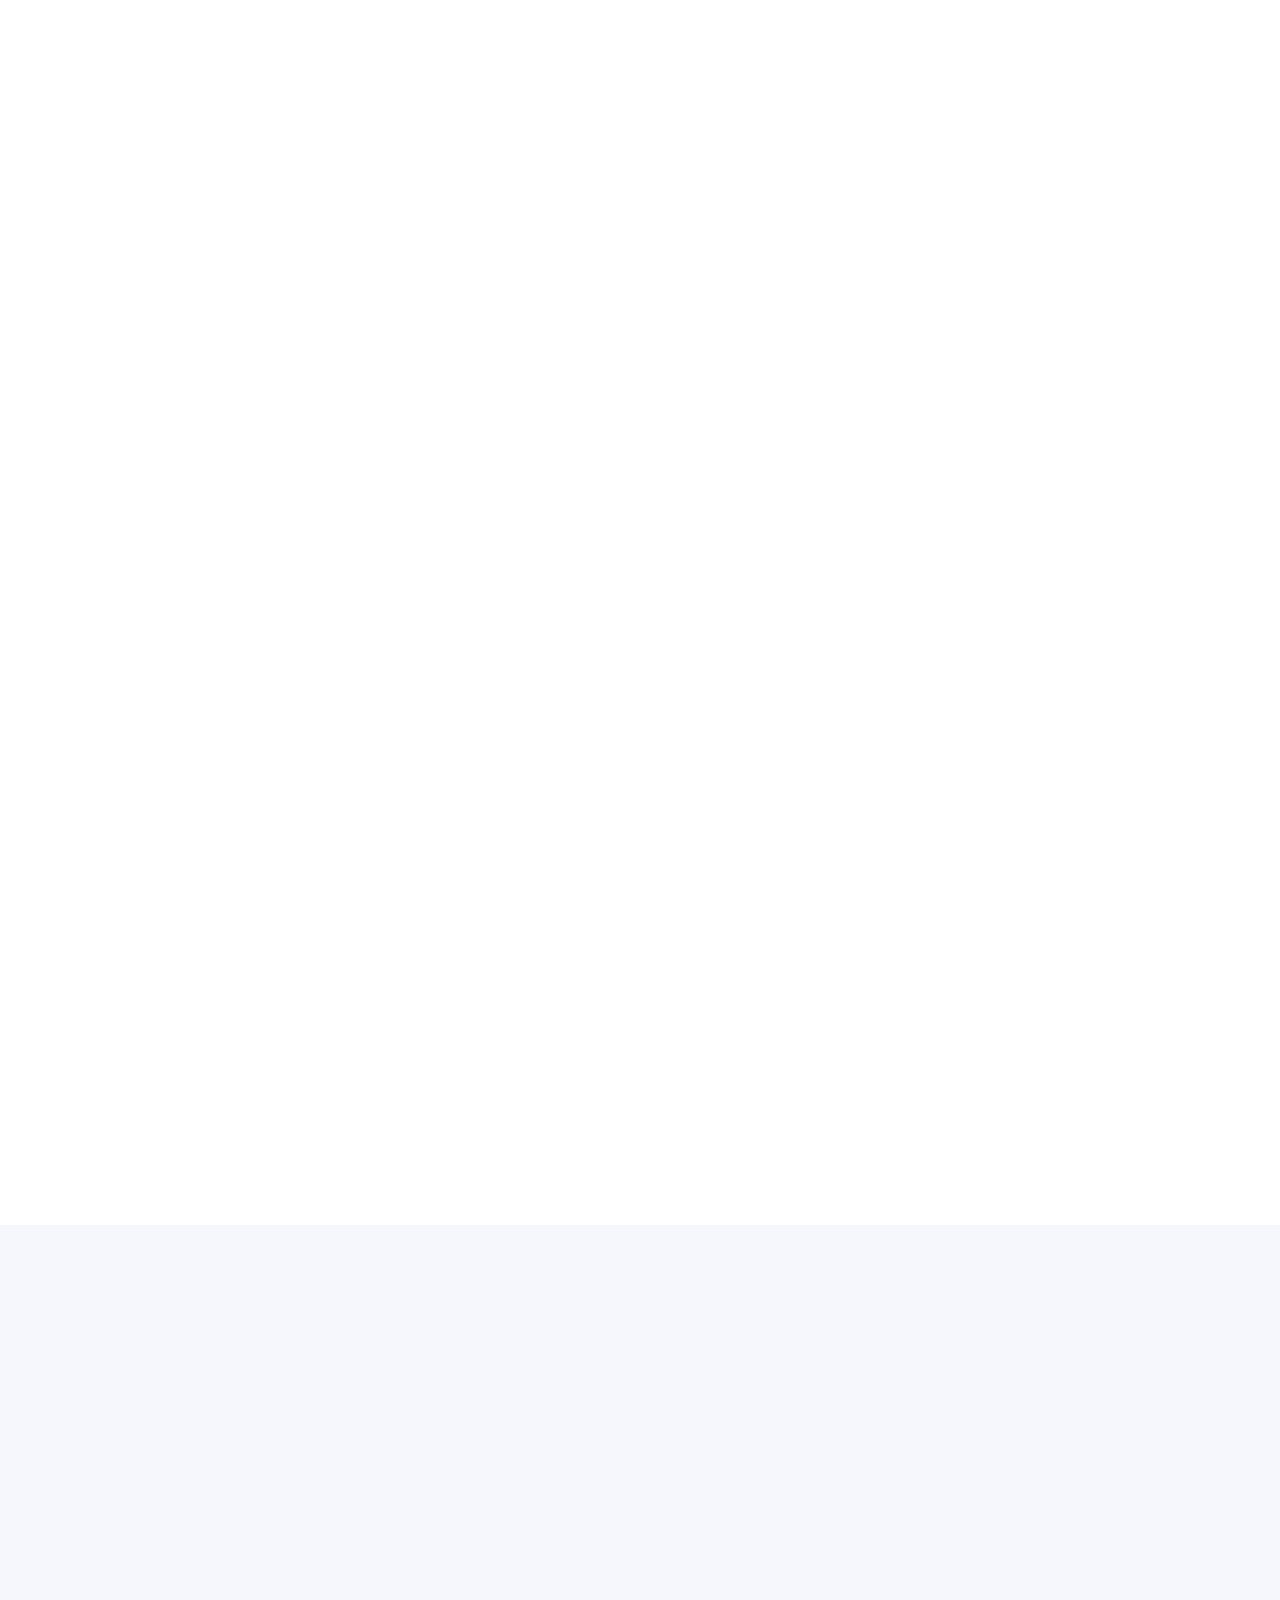
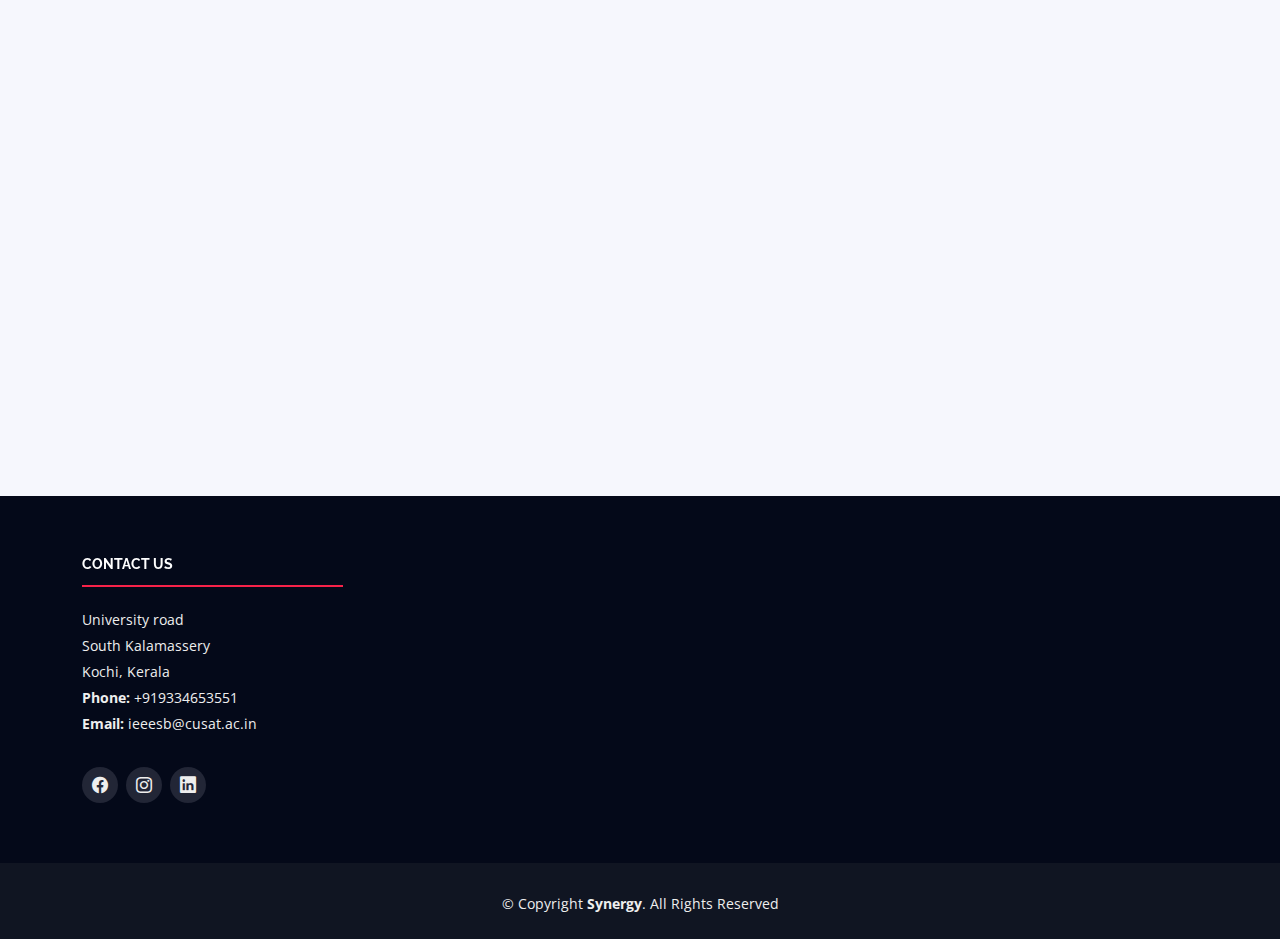
==== commit 4210ee99: "Agri tech" ====
--- a/index.html
+++ b/index.html
@@ -138,12 +138,12 @@
           </div>
           <div class="col-lg-4 col-md-6">
             <div class="speaker" data-aos="fade-up" data-aos-delay="200">
-              <img src="assets/img/Webinars/Comingsoon.jpg" alt="Speaker 2" class="img-fluid">
+              <img src="assets/img/Webinars/agri-tech.jpg" alt="Speaker 2" class="img-fluid">
               <div class="details">
-                <h3><a href="Event template.html">Webinar</a></h3>
+                <h3><a href="Agricultural Technologies.html">Adoption of Improved Agricultural Technologies</a></h3>
                 <p>Register now</p>
                 <div class="social">
-                  <a href="Event template.html"><i class="bi bi-box-arrow-up-right"></i></a></div>
+                  <a href="Agricultural Technologies.html"><i class="bi bi-box-arrow-up-right"></i></a></div>
               </div>
             </div>
           </div>
@@ -305,10 +305,10 @@
             </div>
 
             <div class="row schedule-item">
-              <div class="col-md-2"><time>XX</time></div>
-              <div class="col-md-10">
-                <h4>Coming soon</h4>
-                <p>.</p>
+              <div class="col-md-2"><date>25th Oct</date> <br> <time>5:00 PM</time></div>
+              <div class="col-md-10">
+                <h4>Adoption of Improved Agricultural Technologies</h4>
+                <p></p>
               </div>
             </div>
 
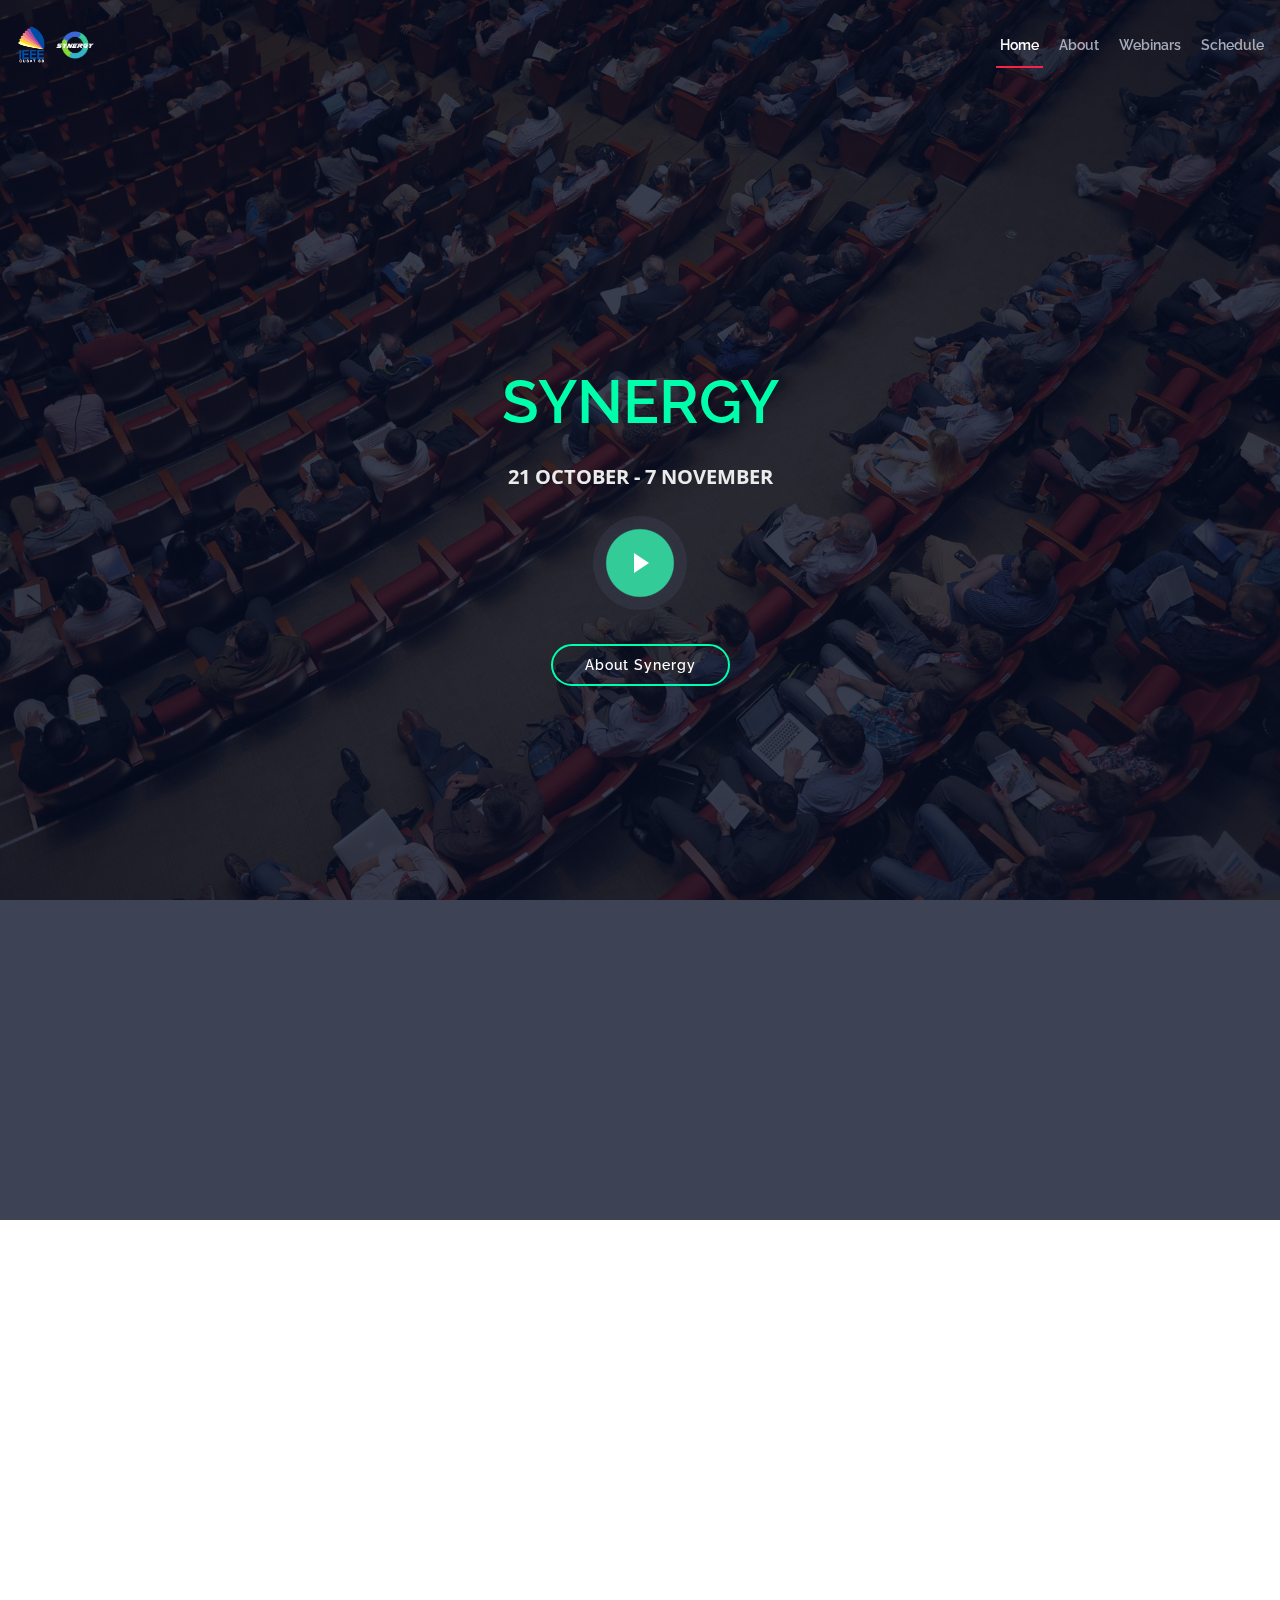
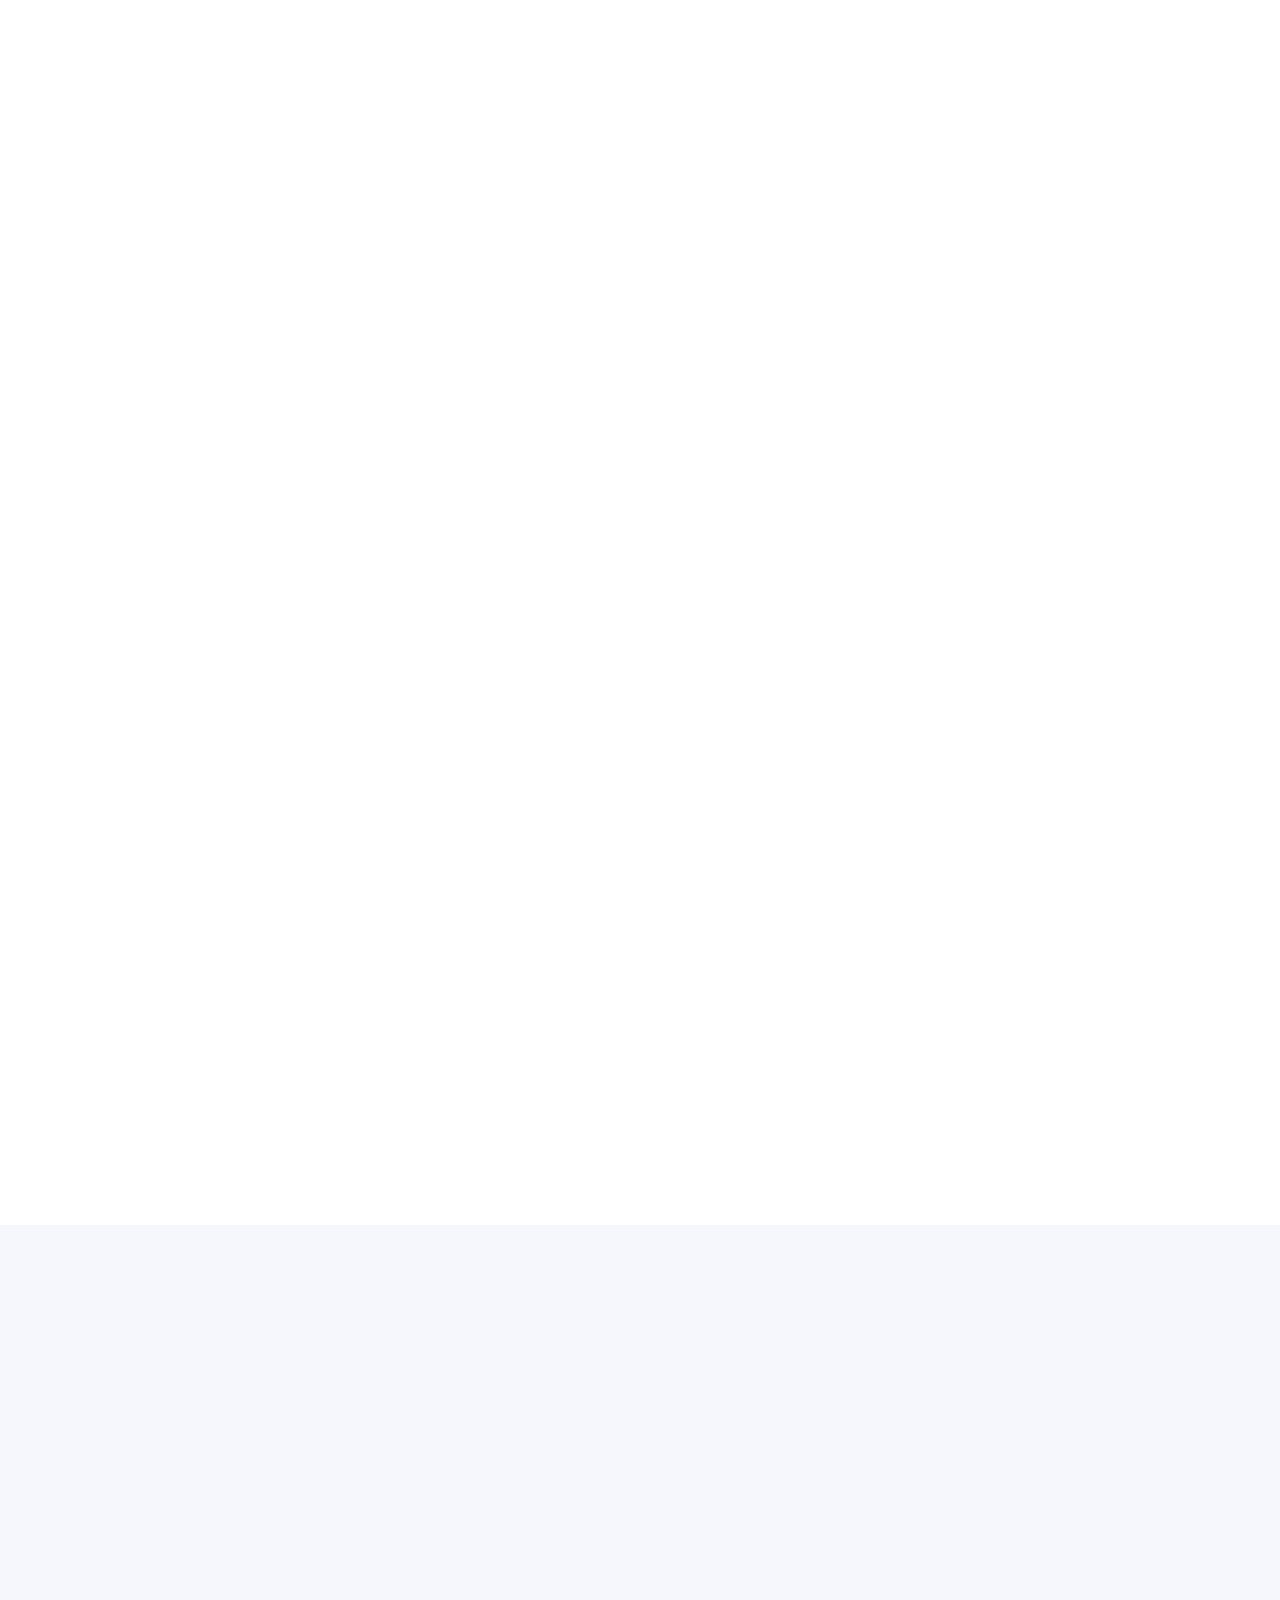
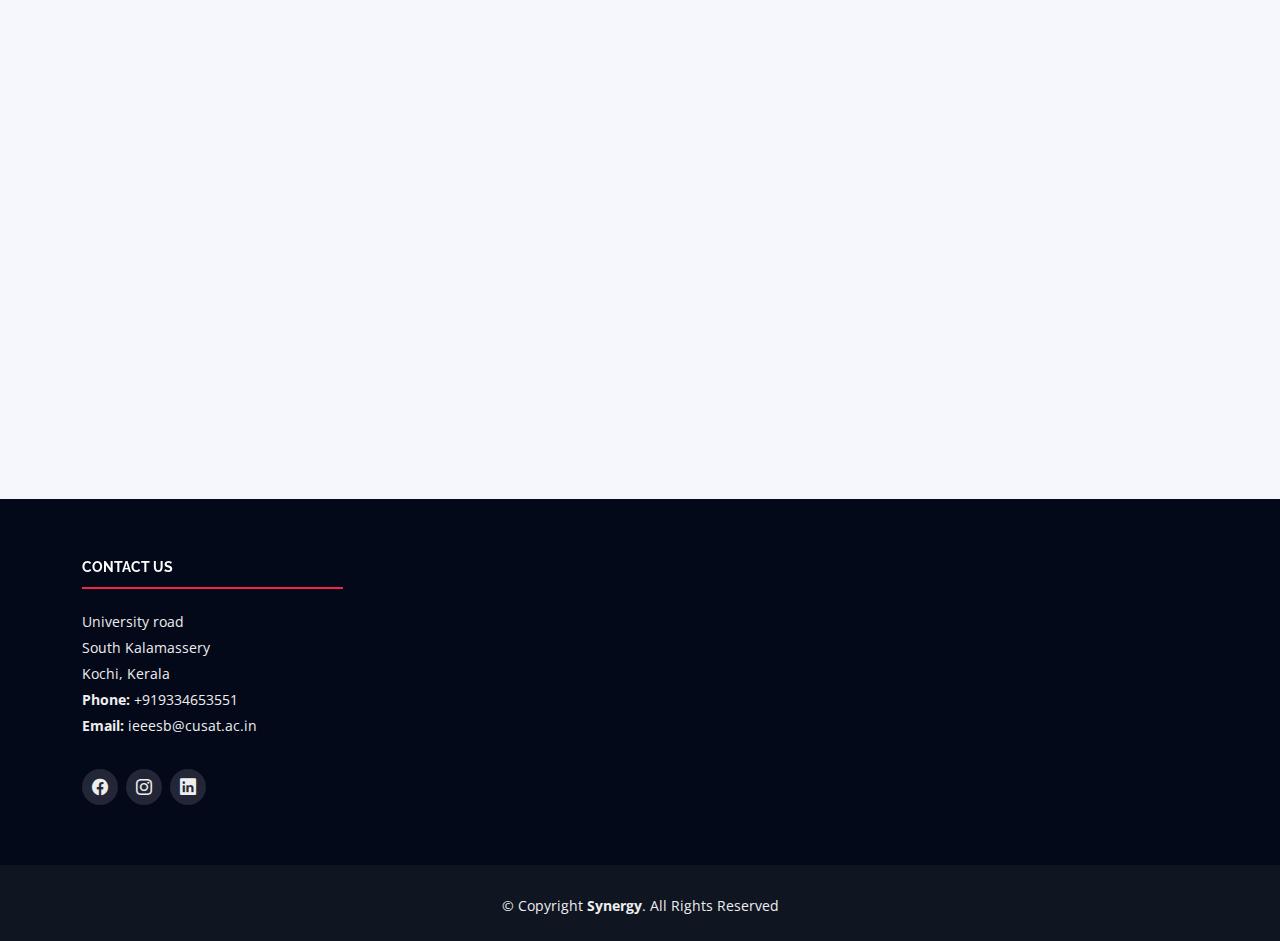
==== commit c470771d: "5G" ====
--- a/index.html
+++ b/index.html
@@ -149,12 +149,12 @@
           </div>
           <div class="col-lg-4 col-md-6">
             <div class="speaker" data-aos="fade-up" data-aos-delay="300">
-              <img src="assets/img/Webinars/Comingsoon.jpg" alt="Speaker 3" class="img-fluid">
+              <img src="assets/img/Webinars/5g_evo.jpg" alt="Speaker 3" class="img-fluid">
               <div class="details">
-                <h3><a href="Event template.html">Webinar</a></h3>
+                <h3><a href="5G.html">5G Evolution Shaping all Industries</a></h3>
                 <p>Register now</p>
                 <div class="social">
-                  <a href="Event template.html"><i class="bi bi-box-arrow-up-right"></i></a>
+                  <a href="5G.html"><i class="bi bi-box-arrow-up-right"></i></a>
                 </div>
               </div>
             </div>
@@ -313,10 +313,10 @@
             </div>
 
             <div class="row schedule-item">
-              <div class="col-md-2"><time>XX</time></div>
-              <div class="col-md-10">
-                <h4>Coming soon</h4>
-                <p>.</p>
+              <div class="col-md-2"><date>28th Oct</date> <br> <time>7:00 PM</time></div>
+              <div class="col-md-10">
+                <h4>5G Evolution Shaping all Industries</h4>
+                <p></p>
               </div>
             </div>
 
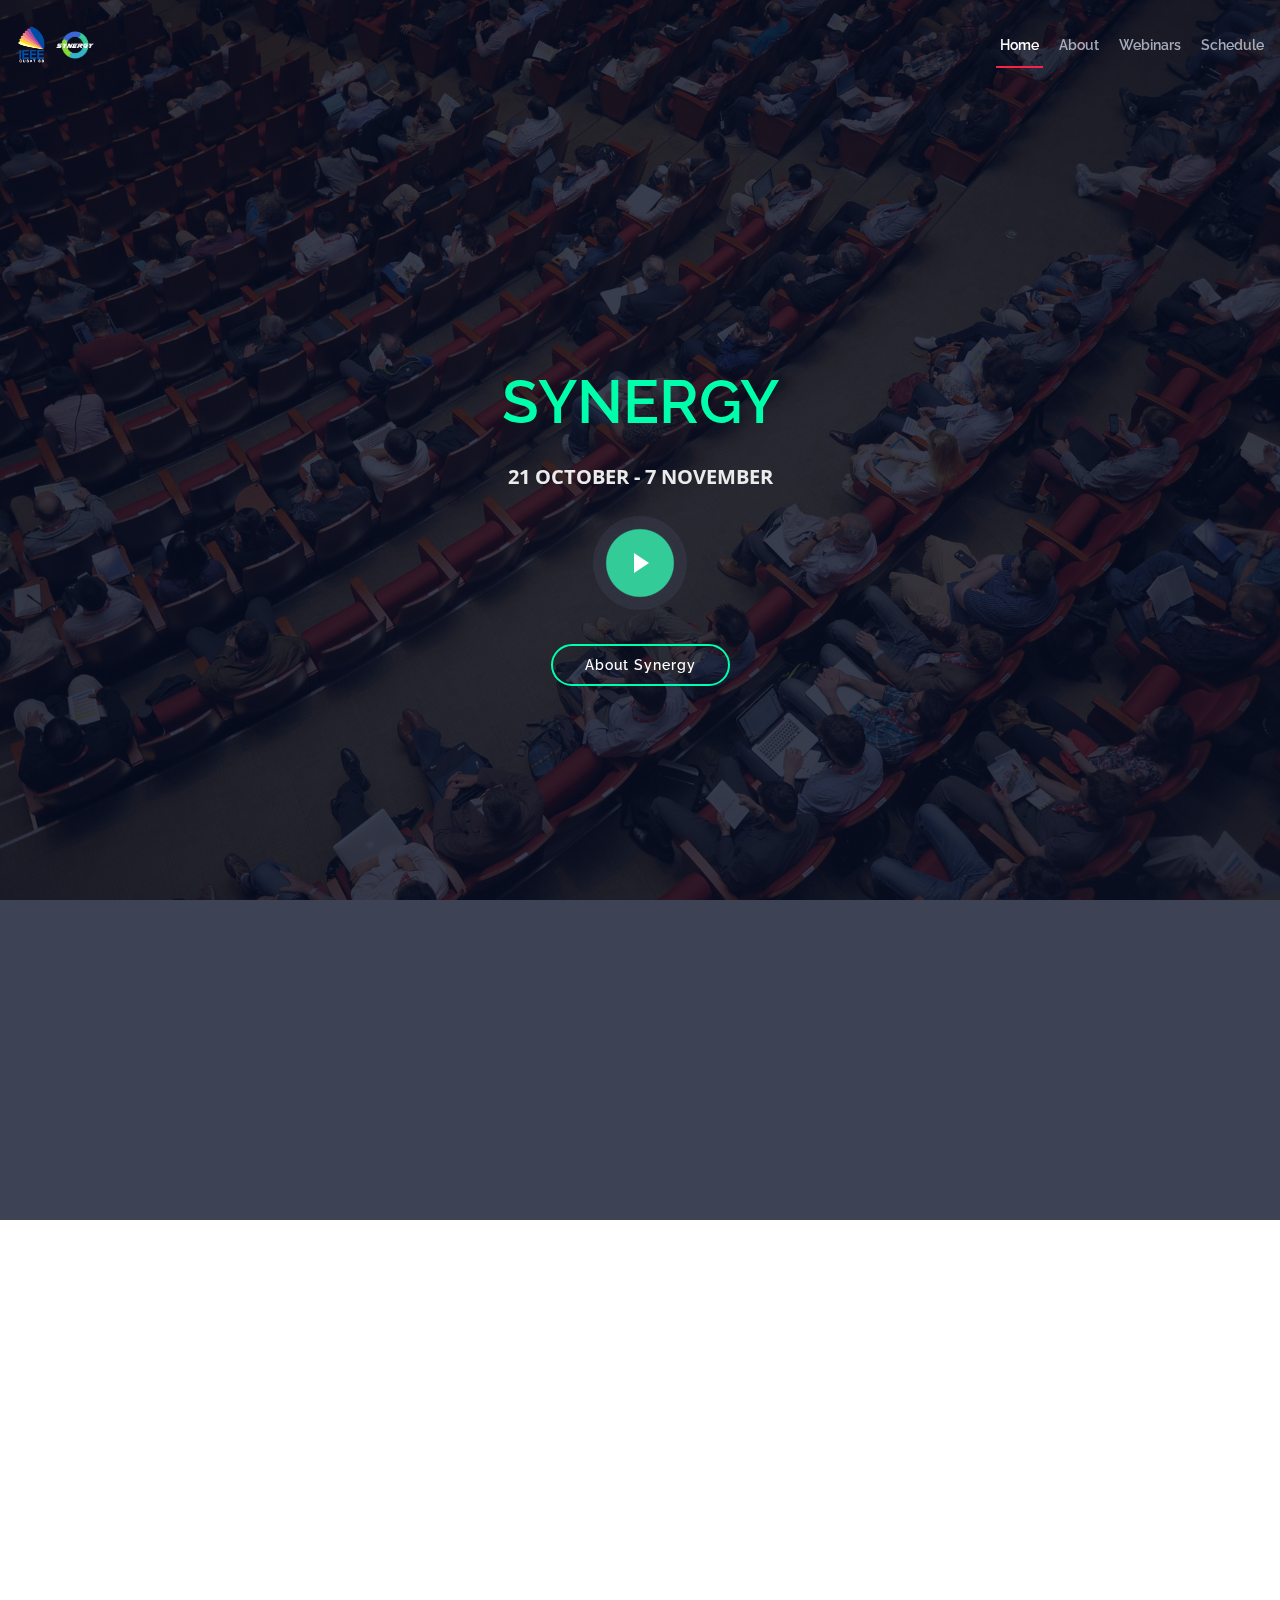
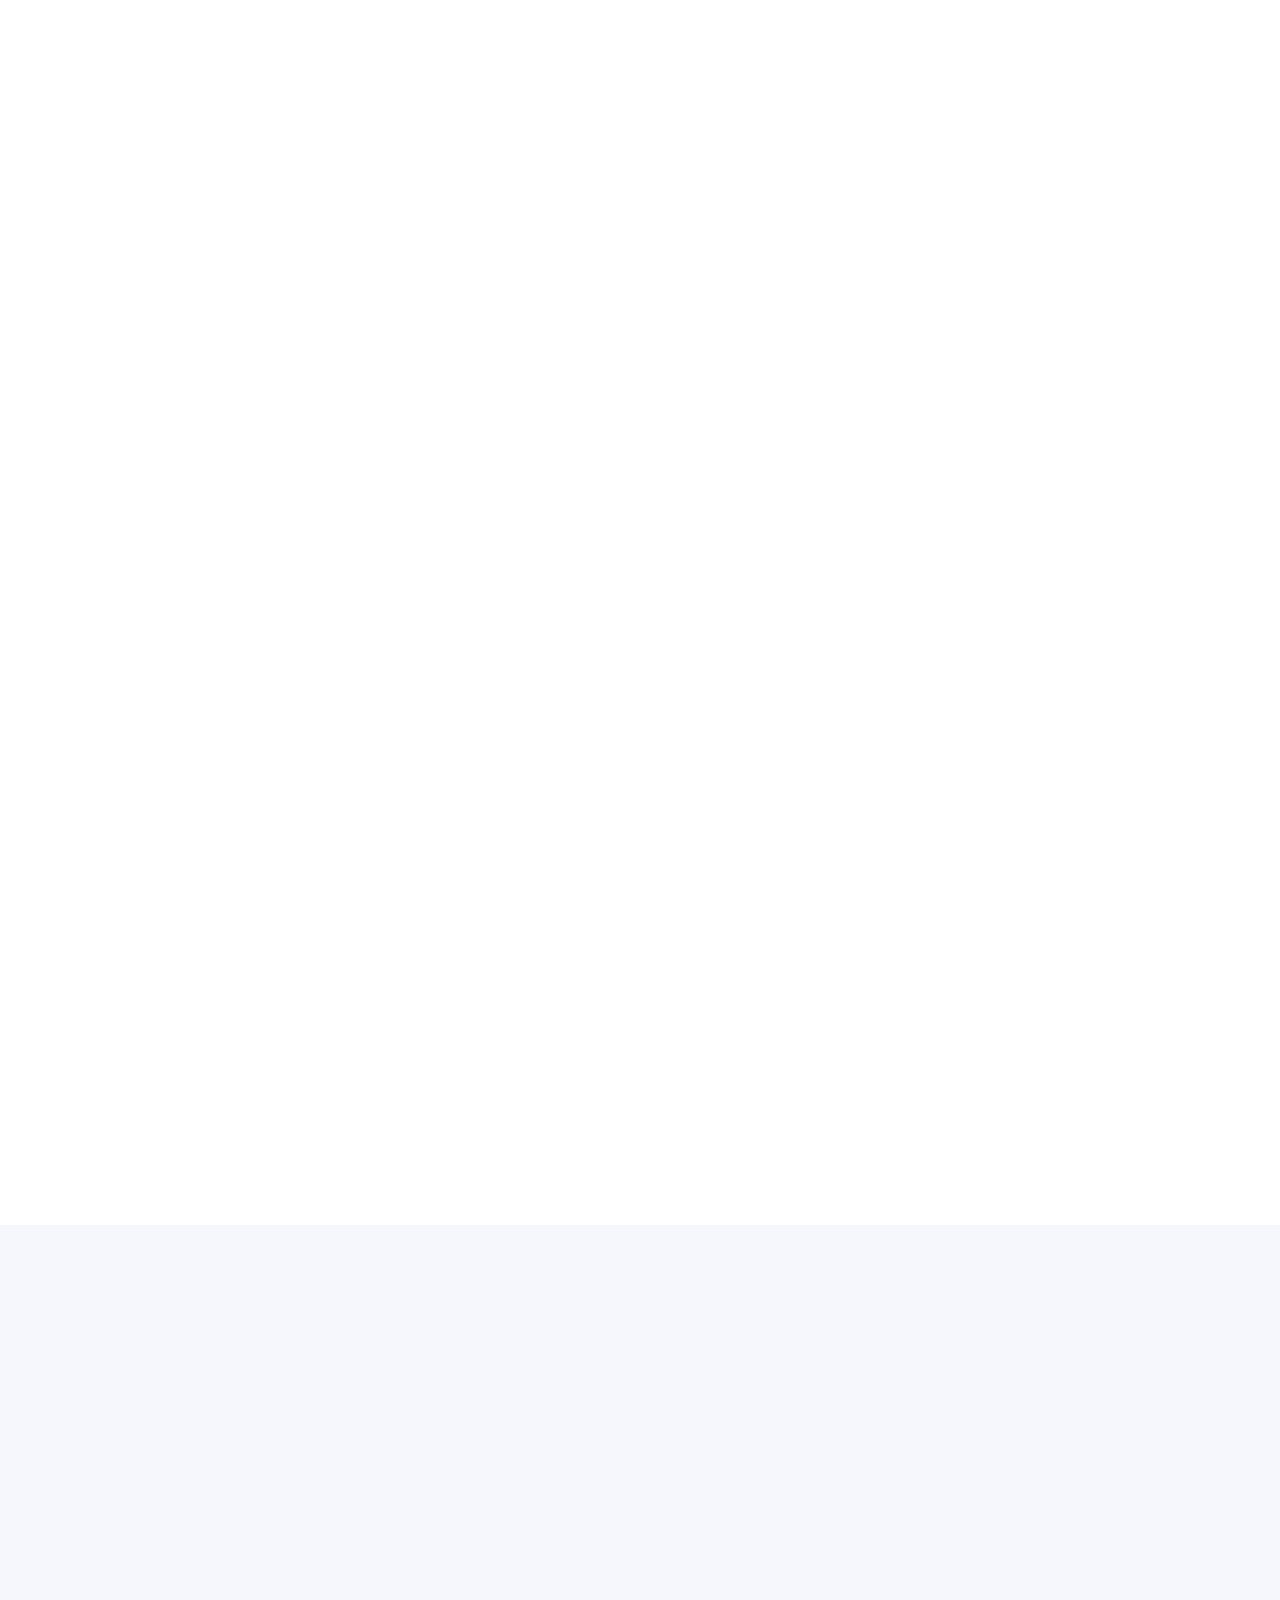
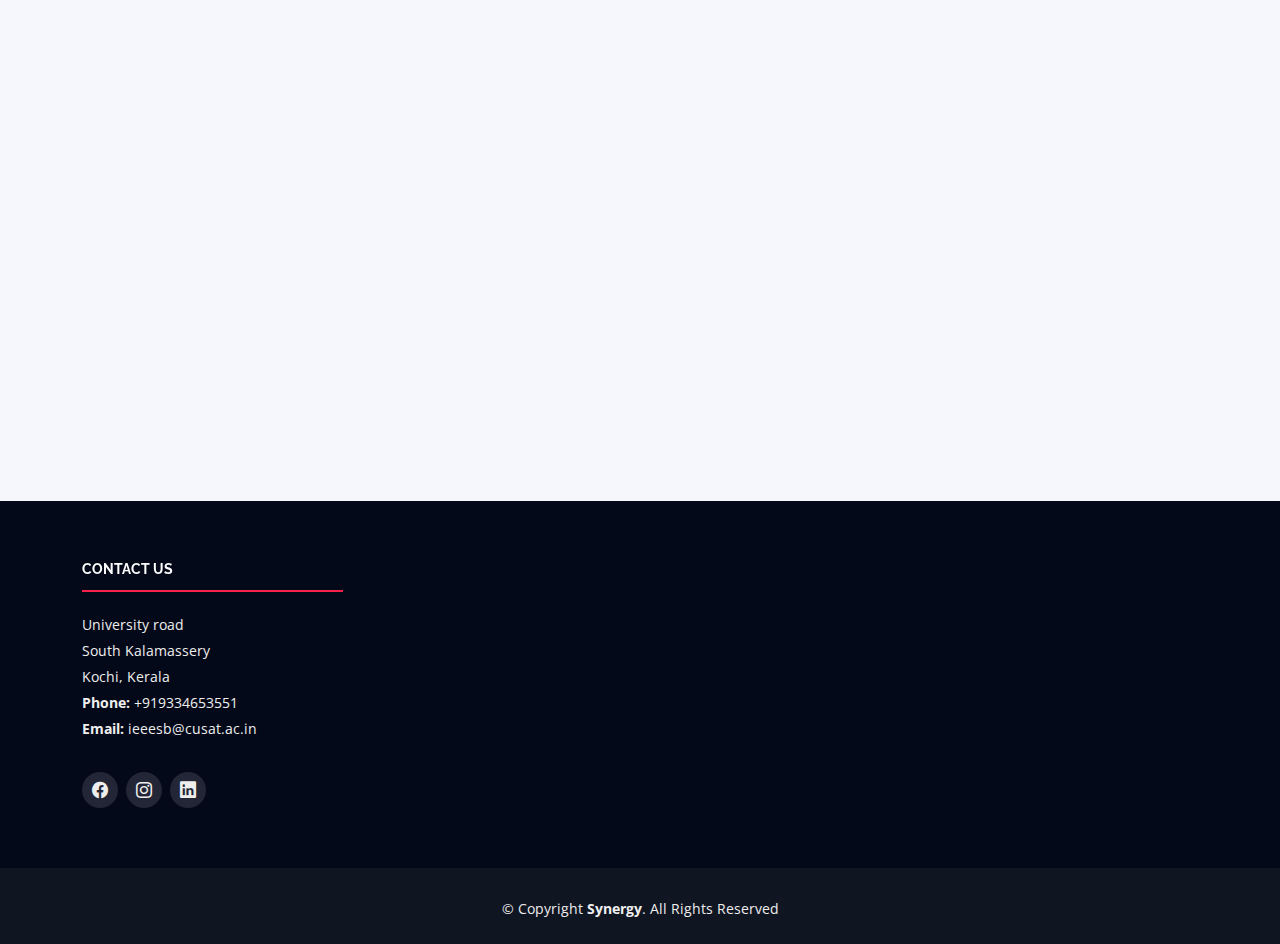
==== commit 611e97d0: "devops" ====
--- a/index.html
+++ b/index.html
@@ -161,12 +161,12 @@
           </div>
           <div class="col-lg-4 col-md-6">
             <div class="speaker" data-aos="fade-up" data-aos-delay="100">
-              <img src="assets/img/Webinars/Comingsoon.jpg" alt="Speaker 4" class="img-fluid">
+              <img src="assets/img/Webinars/devops.jpg" alt="Speaker 4" class="img-fluid">
               <div class="details">
-                <h3><a href="Event template.html">Webinar</a></h3>
+                <h3><a href="Devops.html">Dawn of DevOps NetOps SecOps, Why should I care about it?</a></h3>
                 <p>Register now</p>
                 <div class="social">
-                  <a href=""><i class="bi bi-box-arrow-up-right"></i></a>
+                  <a href="Devops.html"><i class="bi bi-box-arrow-up-right"></i></a>
                 </div>
               </div>
             </div>
@@ -321,10 +321,10 @@
             </div>
 
             <div class="row schedule-item">
-              <div class="col-md-2"><time>XX</time></div>
-              <div class="col-md-10">
-                <h4>Coming soon</h4>
-                <p>.</p>
+              <div class="col-md-2"><date>29th Oct</date> <br> <time>7:00 PM</time></div>
+              <div class="col-md-10">
+                <h4>Dawn of DevOps NetOps SecOps, Why should I care about it?</h4>
+                <p></p>
               </div>
             </div>
 
